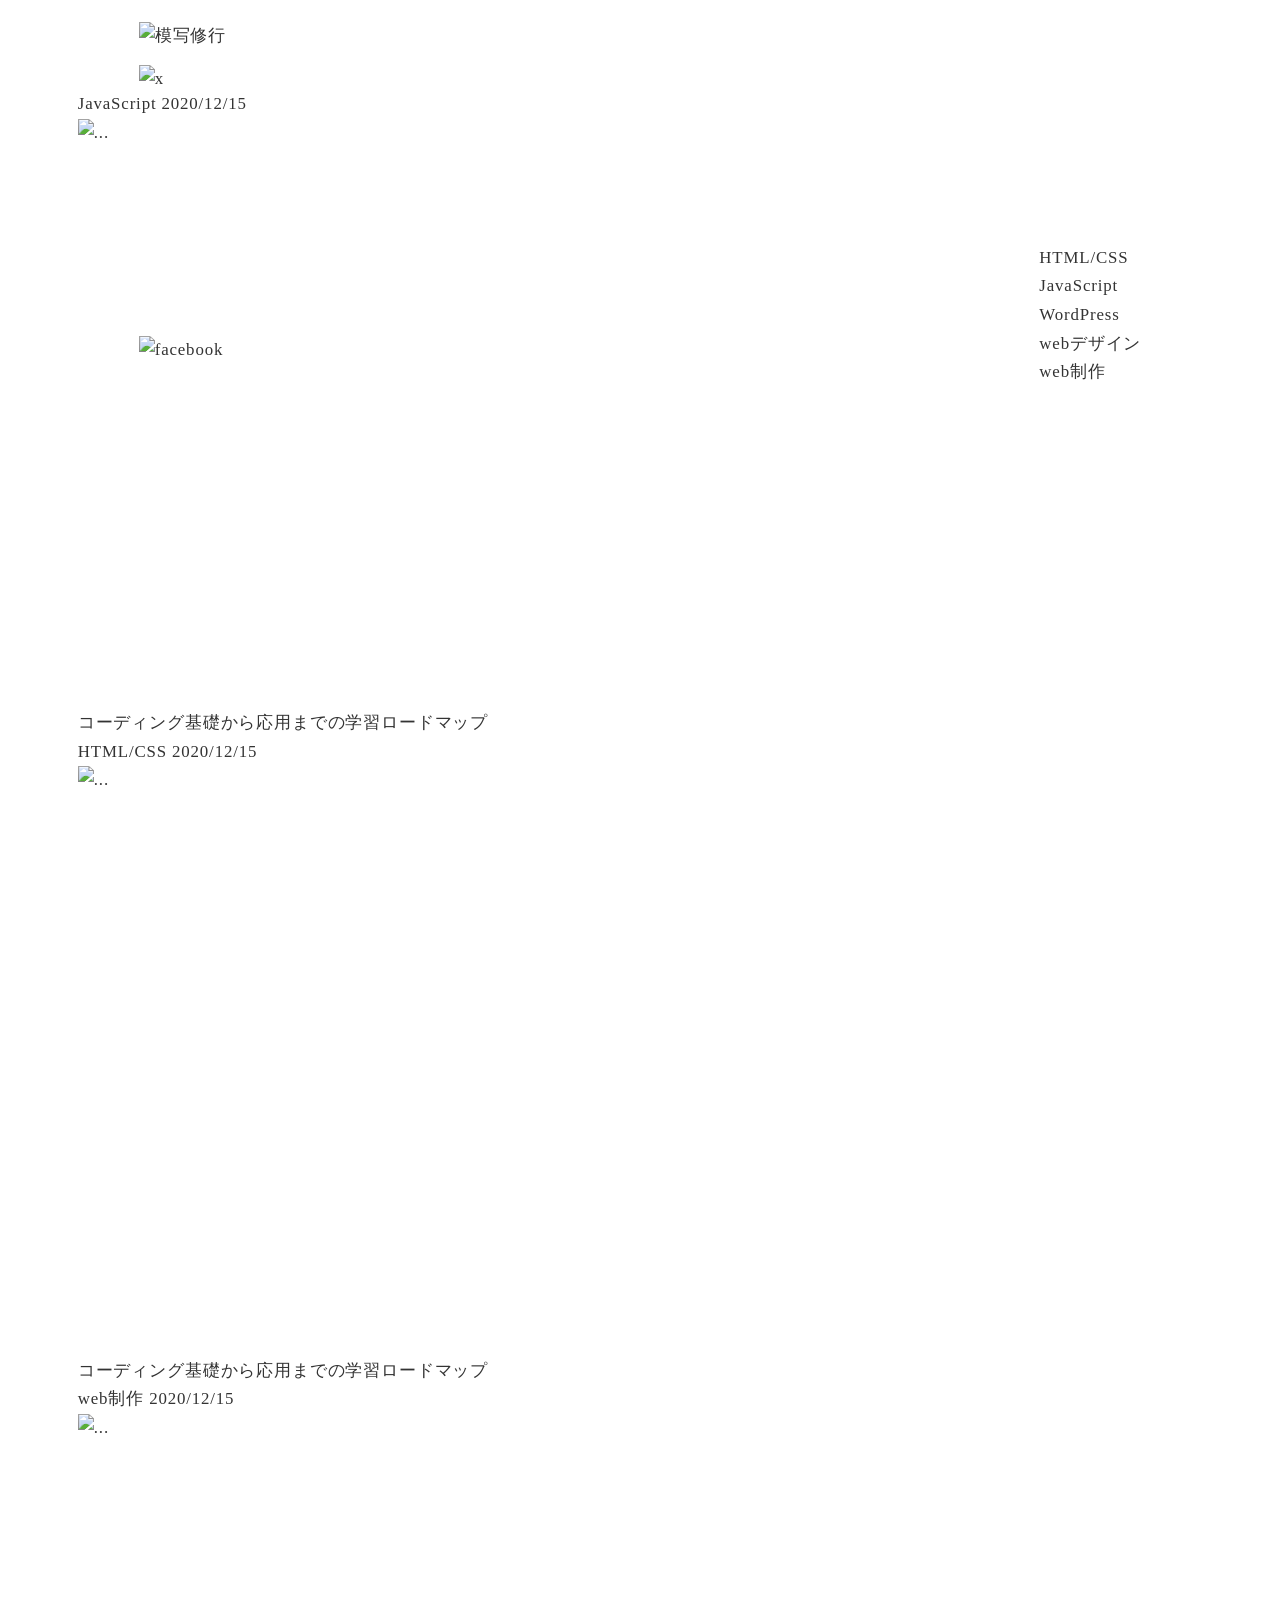
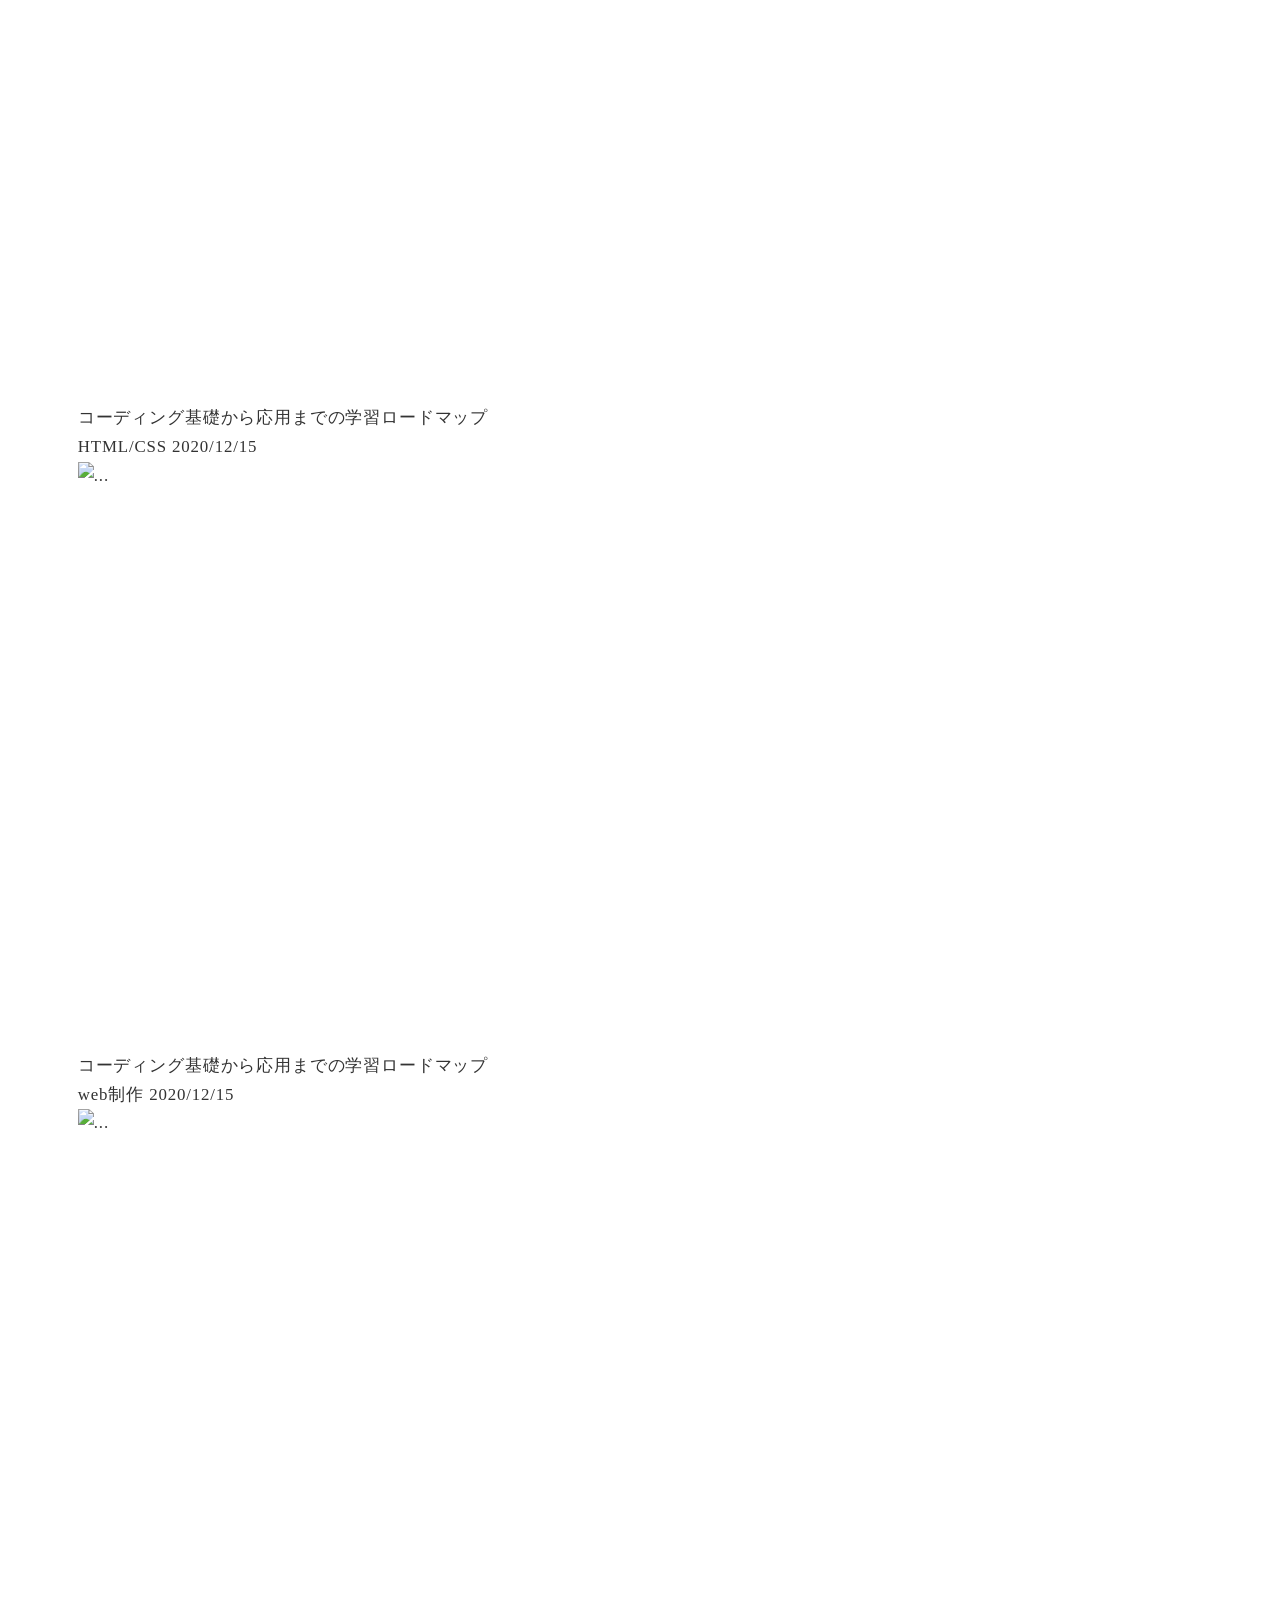
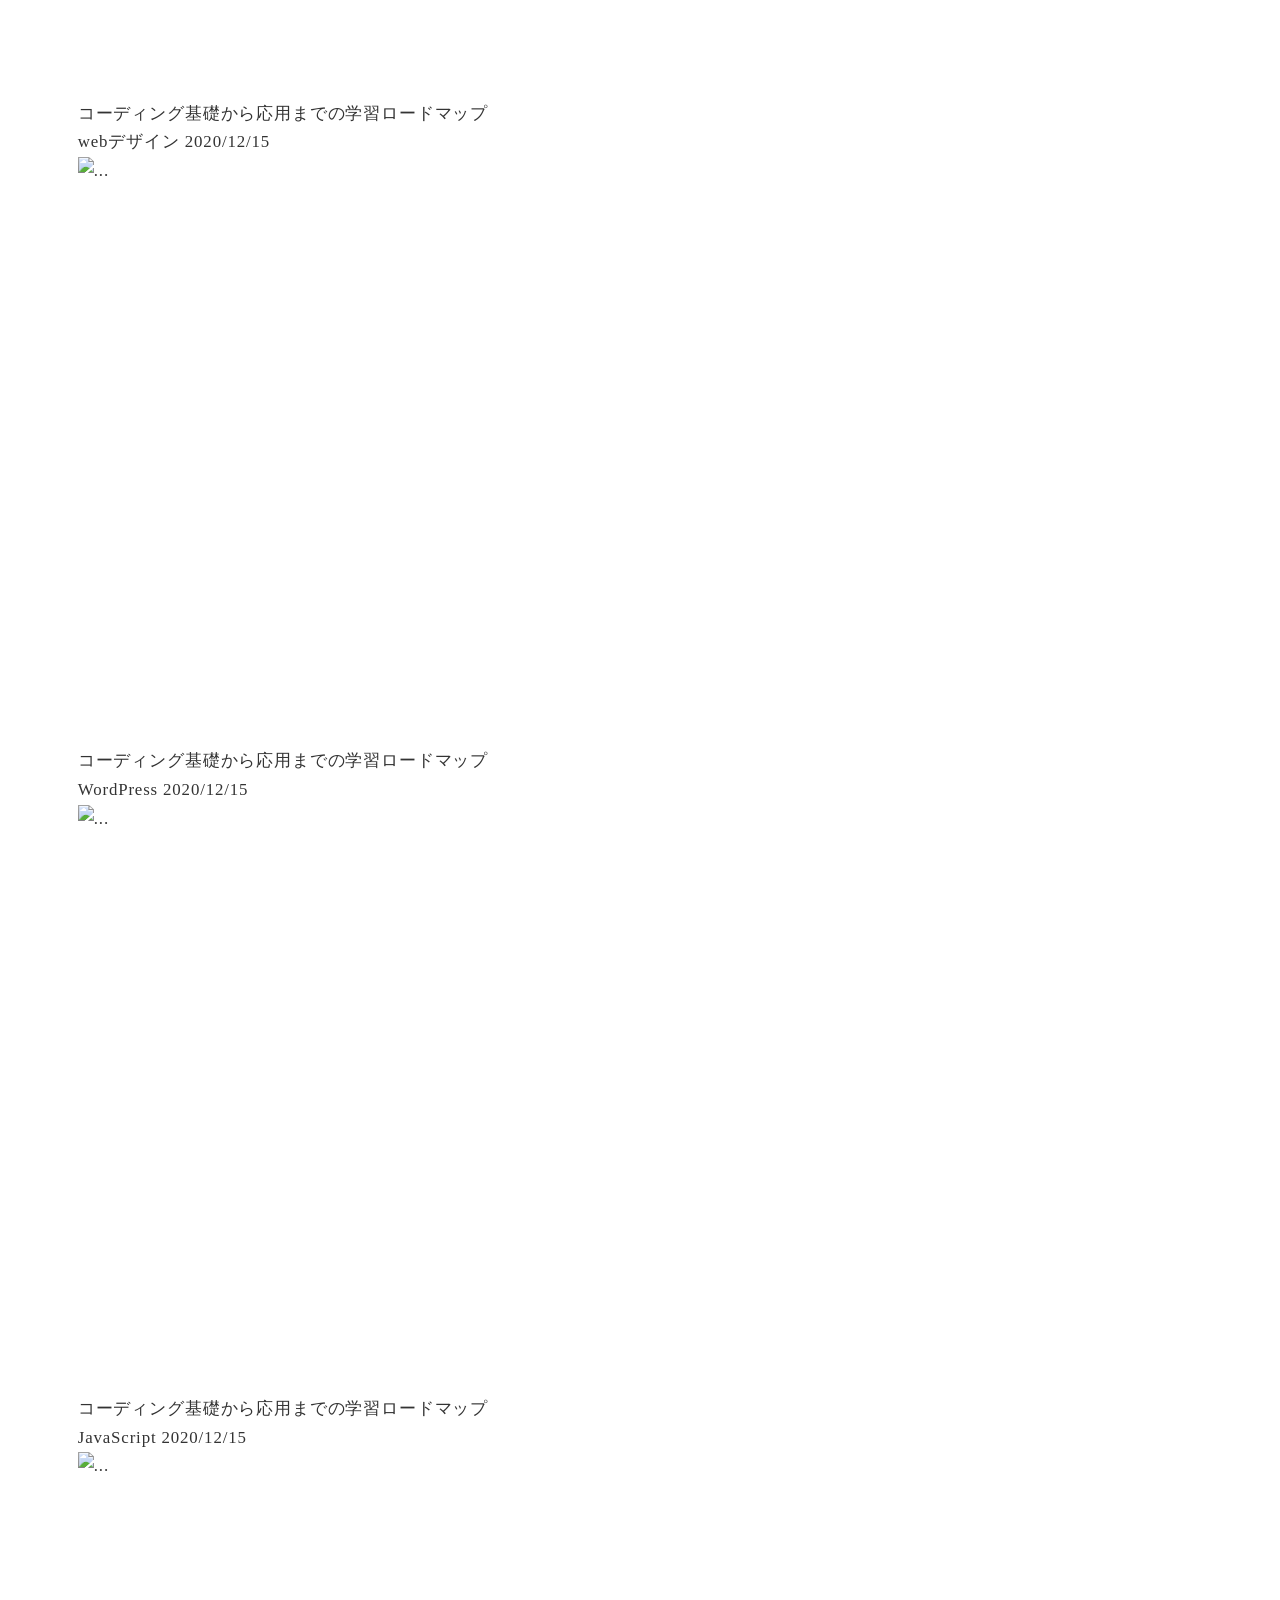
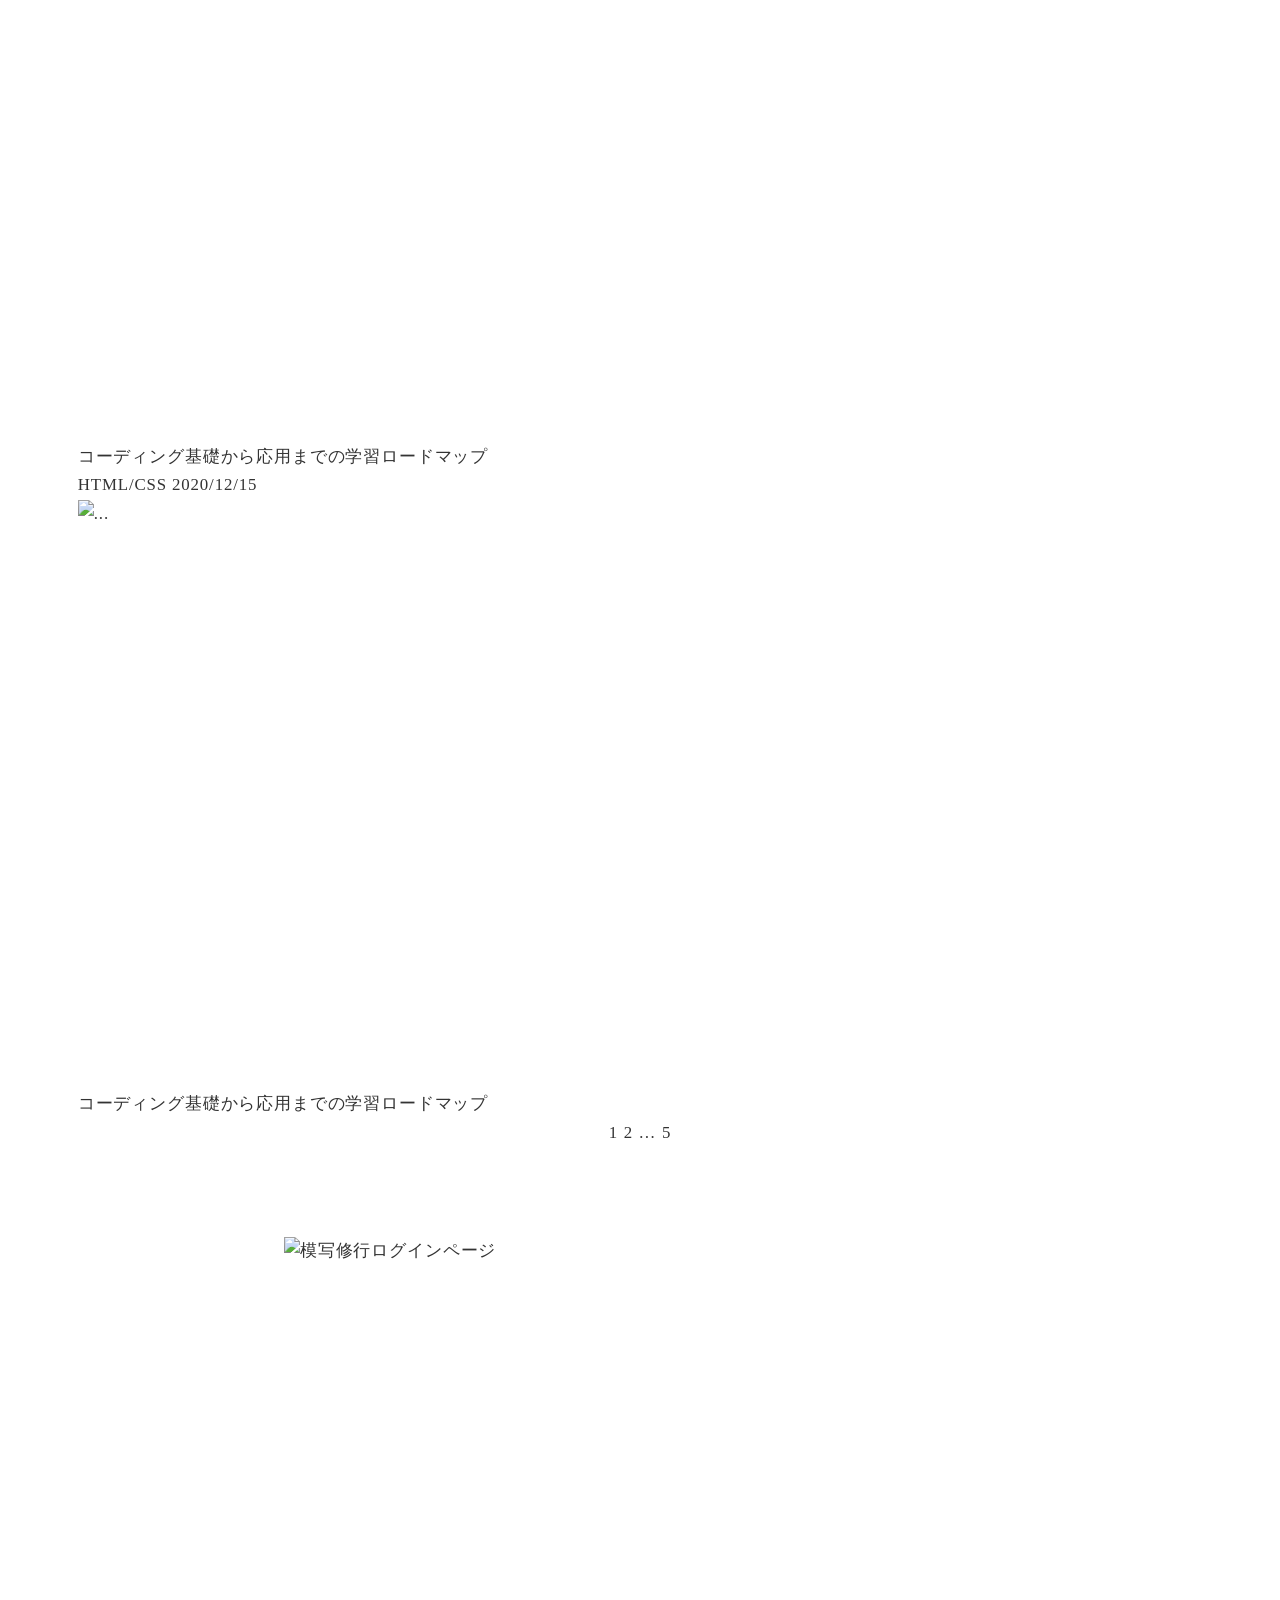
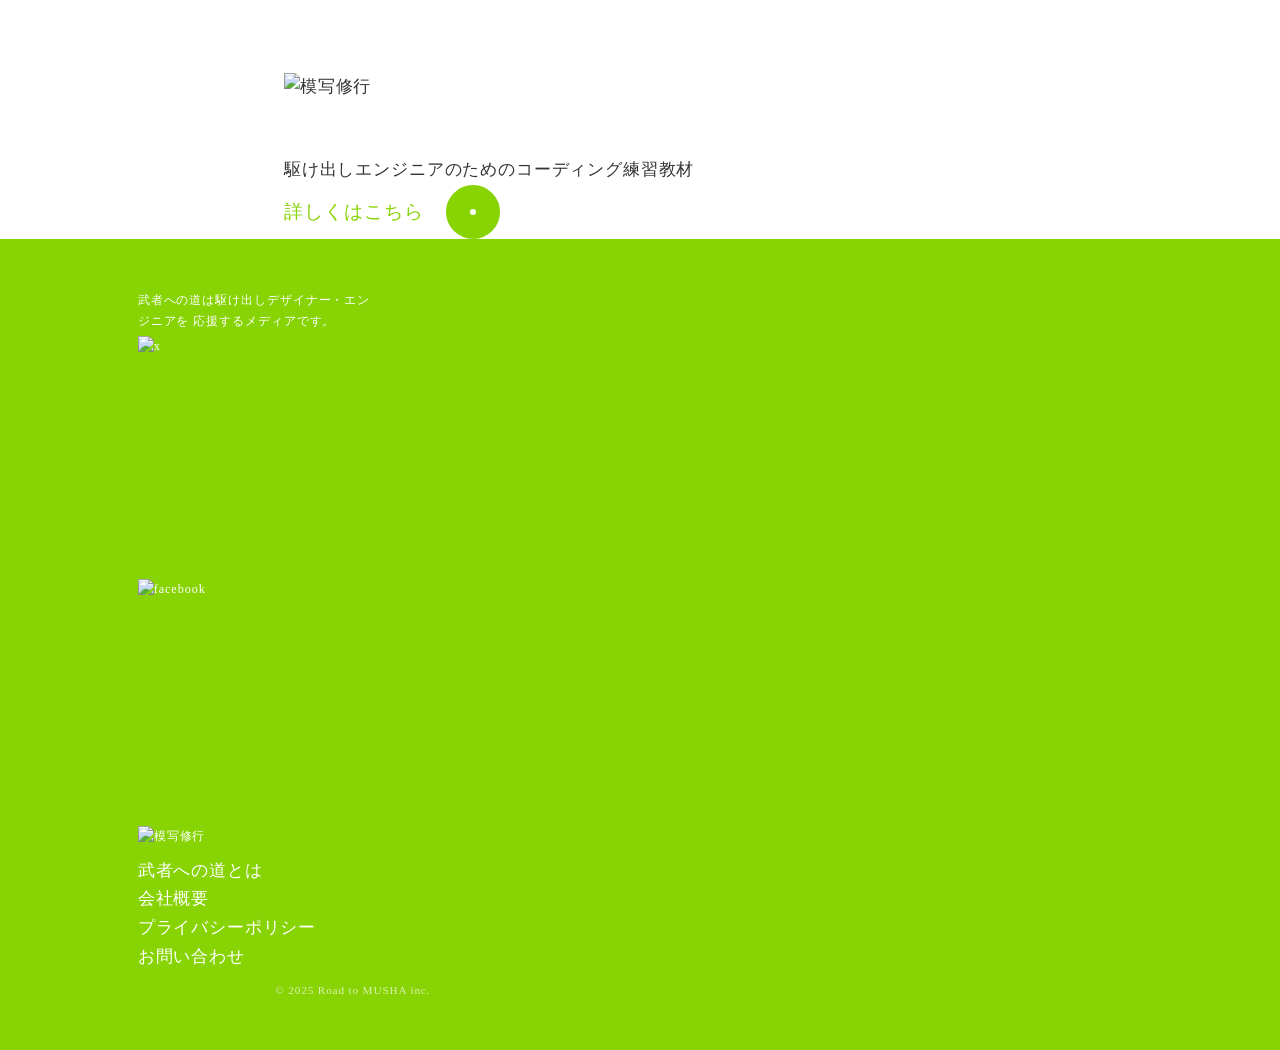
==== index.html @ 8465aaca "initial commit" ====
<!doctype html>
<html lang="ja">
  <head>
    <meta charset="utf-8" />
    <meta name="viewport" content="width=device-width,initial-scale=1" />
    <title>山頂ジャーナル - Summit Journal -</title>
    <meta name="description" content="山頂ジャーナル - Summit Journal -" />
    <meta name="format-detection" content="telephone=no" />

    <!-- favicon/webclipicon -->
    <link rel="icon" href="img/favicon.ico" />
    <link rel="apple-touch-icon" href="img/webclip.png" />

    <!-- ogp -->
    <meta property="og:site_name" content="山頂ジャーナル" />
    <meta property="og:url" content="https://www.example.com" />
    <meta property="og:type" content="website or article" />
    <meta property="og:title" content="山頂ジャーナル" />
    <meta property="og:description" content="山頂ジャーナル - Summit Journal -" />
    <meta property="og:image" content="img/ogp.png" />
    <meta property="og:locale" content="ja_JP" />
    <meta name="twitter:card" content="summary_large_image" />
    <meta name="twitter:description" content="山頂ジャーナル - Summit Journal -" />
    <meta name="twitter:image:src" content="img/ogp.png" />

    <!-- font -->
    <link rel="preconnect" href="https://fonts.googleapis.com" />
    <link rel="preconnect" href="https://fonts.gstatic.com" crossorigin />
    <link href="https://fonts.googleapis.com/css2?family=M+PLUS+Rounded+1c:wght@400;700&display=swap" rel="stylesheet" />

    <!-- css -->
    <link rel="stylesheet" href="css/reset.css" />
    <link rel="stylesheet" href="css/style.css" />

    <!-- js -->
    <script src="js/main.js" defer></script>
  </head>
  <body>
    <!-- header -->
    <header class="l-header">
      <div class="l-header-head l-container">
        <h1 class="l-header-logo">
          <a href="index.html">
            <picture>
              <!-- pc -->
              <source media="(min-width: 768px)" srcset="img/logo-pc.png" />
              <!-- sp -->
              <img src="img/logo-sp.png" alt="模写修行" width="180" height="28" decoding="async" />
            </picture>
            <span class="u-visually-hidden">模写修行</span>
          </a>
        </h1>

        <ul class="c-sns">
          <li class="c-sns-icon">
            <a href="https://x.com" target="_blank" rel="noreferrer noopener"><img src="img/icon-sns-x.svg" alt="x" width="32" height="32" decoding="async" /></a>
          </li>
          <li class="c-sns-icon">
            <a href="https://www.facebook.com" target="_blank" rel="noreferrer noopener"><img src="img/icon-sns-facebook.svg" alt="facebook" width="32" height="32" decoding="async" /></a>
          </li>
        </ul>
      </div>

      <nav class="l-header-nav" aria-label="ヘッダーナビゲーション">
        <ul class="l-header-nav-list l-container">
          <li class="l-header-nav-item"><a href="archive.html">HTML/CSS</a></li>
          <li class="l-header-nav-item"><a href="archive.html">JavaScript</a></li>
          <li class="l-header-nav-item"><a href="archive.html">WordPress</a></li>
          <li class="l-header-nav-item"><a href="archive.html">webデザイン</a></li>
          <li class="l-header-nav-item"><a href="archive.html">web制作</a></li>
        </ul>
      </nav>
    </header>

    <main class="u-ptb l-container">
      <div class="l-posts l-posts--3columns">
        <article class="c-post">
          <div class="c-post-meta">
            <span class="c-label c-label--javascript">JavaScript</span>
            <time datetime="2020-12-15" class="c-date">2020/12/15</time>
          </div>
          <a href="single.html" class="c-post-thumbnail">
            <img src="img/thumbnail.png" alt="..." width="1200" height="630" decoding="async" />
          </a>

          <h2 class="c-post-title">
            <a href="single.html">コーディング基礎から応用までの学習ロードマップ</a>
          </h2>
        </article>
        <article class="c-post">
          <div class="c-post-meta">
            <span class="c-label c-label--html-css">HTML/CSS</span>
            <time datetime="2020-12-15" class="c-date">2020/12/15</time>
          </div>
          <a href="single.html" class="c-post-thumbnail">
            <img src="img/thumbnail.png" alt="..." width="1200" height="630" decoding="async" />
          </a>

          <h2 class="c-post-title">
            <a href="single.html">コーディング基礎から応用までの学習ロードマップ</a>
          </h2>
        </article>
        <article class="c-post">
          <div class="c-post-meta">
            <span class="c-label c-label--web-production">web制作</span>
            <time datetime="2020-12-15" class="c-date">2020/12/15</time>
          </div>
          <a href="single.html" class="c-post-thumbnail">
            <img src="img/thumbnail.png" alt="..." width="1200" height="630" decoding="async" />
          </a>

          <h2 class="c-post-title">
            <a href="single.html">コーディング基礎から応用までの学習ロードマップ</a>
          </h2>
        </article>
        <article class="c-post">
          <div class="c-post-meta">
            <span class="c-label c-label--html-css">HTML/CSS</span>
            <time datetime="2020-12-15" class="c-date">2020/12/15</time>
          </div>
          <a href="single.html" class="c-post-thumbnail">
            <img src="img/thumbnail.png" alt="..." width="1200" height="630" decoding="async" />
          </a>

          <h2 class="c-post-title">
            <a href="single.html">コーディング基礎から応用までの学習ロードマップ</a>
          </h2>
        </article>
        <article class="c-post">
          <div class="c-post-meta">
            <span class="c-label c-label--web-production">web制作</span>
            <time datetime="2020-12-15" class="c-date">2020/12/15</time>
          </div>
          <a href="single.html" class="c-post-thumbnail">
            <img src="img/thumbnail.png" alt="..." width="1200" height="630" decoding="async" />
          </a>

          <h2 class="c-post-title">
            <a href="single.html">コーディング基礎から応用までの学習ロードマップ</a>
          </h2>
        </article>
        <article class="c-post">
          <div class="c-post-meta">
            <span class="c-label c-label--web-design">webデザイン</span>
            <time datetime="2020-12-15" class="c-date">2020/12/15</time>
          </div>
          <a href="single.html" class="c-post-thumbnail">
            <img src="img/thumbnail.png" alt="..." width="1200" height="630" decoding="async" />
          </a>

          <h2 class="c-post-title">
            <a href="single.html">コーディング基礎から応用までの学習ロードマップ</a>
          </h2>
        </article>
        <article class="c-post">
          <div class="c-post-meta">
            <span class="c-label c-label--wordpress">WordPress</span>
            <time datetime="2020-12-15" class="c-date">2020/12/15</time>
          </div>
          <a href="single.html" class="c-post-thumbnail">
            <img src="img/thumbnail.png" alt="..." width="1200" height="630" decoding="async" />
          </a>

          <h2 class="c-post-title">
            <a href="single.html">コーディング基礎から応用までの学習ロードマップ</a>
          </h2>
        </article>
        <article class="c-post">
          <div class="c-post-meta">
            <span class="c-label c-label--javascript">JavaScript</span>
            <time datetime="2020-12-15" class="c-date">2020/12/15</time>
          </div>
          <a href="single.html" class="c-post-thumbnail">
            <img src="img/thumbnail.png" alt="..." width="1200" height="630" decoding="async" />
          </a>

          <h2 class="c-post-title">
            <a href="single.html">コーディング基礎から応用までの学習ロードマップ</a>
          </h2>
        </article>
        <article class="c-post">
          <div class="c-post-meta">
            <span class="c-label c-label--html-css">HTML/CSS</span>
            <time datetime="2020-12-15" class="c-date">2020/12/15</time>
          </div>
          <a href="single.html" class="c-post-thumbnail">
            <img src="img/thumbnail.png" alt="..." width="1200" height="630" decoding="async" />
          </a>

          <h2 class="c-post-title">
            <a href="single.html">コーディング基礎から応用までの学習ロードマップ</a>
          </h2>
        </article>
      </div>

      <!-- pagination -->
      <nav class="c-pagination u-mt40" aria-label="ページネーション">
        <ul class="c-pagination-list">
          <li class="c-pagination-item c-pagination-item--prev">
            <a href=""><span class="u-visually-hidden">前のページ</span></a>
          </li>
          <li class="c-pagination-item">
            <a href="">1<span class="u-visually-hidden">ページ目</span></a>
          </li>
          <li class="c-pagination-item is-pagination-active">
            <span>
              <span class="u-visually-hidden">現在のページ</span>
              2<span class="u-visually-hidden">ページ目</span>
            </span>
          </li>
          <li class="c-pagination-item">
            <span>…</span>
          </li>
          <li class="c-pagination-item">
            <a href="">5<span class="u-visually-hidden">ページ目</span></a>
          </li>
          <li class="c-pagination-item c-pagination-item--next">
            <a href=""><span class="u-visually-hidden">次のページ</span></a>
          </li>
        </ul>
      </nav>
    </main>

    <!-- cta -->
    <div class="c-cta">
      <div class="l-container-s c-cta-inner">
        <div class="c-cta-screenshot">
          <img src="img/cta-pc.png" alt="模写修行ログインページ" width="324" height="198" decoding="async" />
        </div>
        <div class="c-cta-body">
          <div class="c-cta-logo">
            <img src="img/cta-logo.png" alt="模写修行" width="324" height="38" decoding="async" />
          </div>
          <p class="c-cta-copy">駆け出しエンジニアのためのコーディング練習教材</p>
          <div class="c-cta-button">
            <a href="" class="c-button c-button--white">詳しくはこちら</a>
          </div>
        </div>
      </div>
    </div>

    <!-- footer -->
    <footer class="l-footer">
      <div class="l-container">
        <div class="l-footer-body">
          <div class="l-footer-info">
            <div class="l-footer-logo">
              <a href="index.html"><img src="img/logo-footer.png" alt="模写修行" width="320" height="42" decoding="async" /></a>
            </div>
            <p class="l-footer-description">
              <span>武者への道は駆け出しデザイナー・エンジニアを</span>
              <span>応援するメディアです。</span>
            </p>

            <ul class="c-sns">
              <li class="c-sns-icon">
                <a href="https://x.com" target="_blank" rel="noreferrer noopener"><img src="img/icon-sns-x.svg" alt="x" width="32" height="32" decoding="async" /></a>
              </li>
              <li class="c-sns-icon">
                <a href="https://www.facebook.com" target="_blank" rel="noreferrer noopener"><img src="img/icon-sns-facebook.svg" alt="facebook" width="32" height="32" decoding="async" /></a>
              </li>
            </ul>
          </div>

          <ul class="l-footer-list">
            <li class="l-footer-item"><a href="about.html">武者への道とは</a></li>
            <li class="l-footer-item"><a href="company.html">会社概要</a></li>
            <li class="l-footer-item"><a href="privacy.html">プライバシーポリシー</a></li>
            <li class="l-footer-item"><a href="contact.html">お問い合わせ</a></li>
          </ul>
        </div>
        <small class="l-footer-copyright">&copy; 2025 Road to MUSHA inc.</small>
      </div>
    </footer>
  </body>
</html>
---- css/style.css ----
@charset "UTF-8";
/*!
global > color
------------------------------
*/
:root {
  --color-primary: #87d303;
  --color-primary02: #a5df40;
  --color-bg-extra-light: #fafafa;
  --color-bg-light: #f2f2f2;
  --color-border: #dddddd;
  --color-font-base: #333333;
  --color-font-light: #888888;
  --color-white: #ffffff;
  --color-red: #e95757;
}

/*!
global > font
------------------------------
*/
:root {
  --font-family: "M PLUS Rounded 1c", sans-serif;
}

/*!
global > z-index
------------------------------
*/
:root {
  --z-index-modal: 100;
  --z-index-header: 30;
  --z-index-menu: 10;
  --z-index-default: 1;
  --z-index-negative: -1;
}

/*!
foundation > reset
------------------------------
*/
html {
  color: #000;
  background: #fff;
}

body,
div,
dl,
dt,
dd,
ul,
ol,
li,
h1,
h2,
h3,
h4,
h5,
h6,
pre,
code,
form,
fieldset,
legend,
input,
textarea,
p,
blockquote,
th,
td {
  margin: 0;
  padding: 0;
}

table {
  border-collapse: collapse;
  border-spacing: 0;
  width: 100%;
}

fieldset,
img {
  border: 0;
}

address,
caption,
cite,
code,
dfn,
em,
strong,
th,
var {
  font-style: normal;
  font-weight: inherit;
}

ol,
ul {
  list-style: none;
}

caption,
th {
  text-align: left;
}

h1,
h2,
h3,
h4,
h5,
h6 {
  font-size: 100%;
  font-weight: inherit;
}

q:before,
q:after {
  content: "";
}

abbr,
acronym {
  border: 0;
  font-variant: normal;
}

input,
textarea,
select,
button {
  color: inherit;
  font-family: inherit;
  font-size: inherit;
  font-weight: inherit;
  line-height: inherit;
  font-size: 100%;
  border-radius: 0;
  border: none;
  -moz-appearance: none;
       appearance: none;
  -webkit-appearance: none;
  background-color: inherit;
}

textarea {
  resize: vertical;
  display: block;
}

select {
  cursor: pointer;
}

button {
  padding: 0;
  cursor: pointer;
}

legend {
  color: inherit;
}

tbody {
  -webkit-text-size-adjust: 100%;
}

main {
  display: block;
}

a {
  text-decoration: none;
  color: inherit;
}

img,
svg {
  width: 100%;
  height: auto;
  display: block;
}

dialog {
  max-width: 100%;
  max-height: 100%;
  padding: 0;
  color: inherit;
  border: none;
  margin: 0;
  padding: 0;
}

summary {
  display: block;
}

summary::-webkit-details-marker {
  display: none;
}

iframe {
  vertical-align: bottom;
}

* {
  -webkit-font-smoothing: antialiased;
  -moz-osx-font-smoothing: grayscale;
  -webkit-box-sizing: border-box;
          box-sizing: border-box;
}

*::before,
*::after {
  -webkit-box-sizing: border-box;
          box-sizing: border-box;
}

/*!
foundation > base
------------------------------
*/
:root {
  --base-vw: 375;
}
@media screen and (min-width: 900px) {
  :root {
    --base-vw: 1366;
  }
}

* {
  letter-spacing: 0.05em;
}

html {
  font-size: calc(100vw / var(--base-vw));
}

body {
  line-height: 1.7;
  font-size: 16rem;
  font-family: var(--font-family-base);
  color: var(--color-font-base);
  font-weight: 500;
}
@media screen and (min-width: 900px) {
  body {
    font-size: 18rem;
  }
}

/*!
utility > utility
------------------------------
*/
/* 非表示 */
.u-visually-hidden {
  position: absolute !important;
  white-space: nowrap !important;
  width: 1px !important;
  height: 1px !important;
  overflow: hidden !important;
  border: 0 !important;
  padding: 0 !important;
  clip: rect(0 0 0 0) !important;
  clip-path: inset(50%) !important;
  margin: -1px !important;
}

.u-pb {
  padding-bottom: 64rem !important;
}
@media screen and (min-width: 900px) {
  .u-pb {
    padding-bottom: 96rem !important;
  }
}

.u-ptb {
  padding-block: 64rem !important;
}
@media screen and (min-width: 900px) {
  .u-ptb {
    padding-block: 96rem !important;
  }
}

.u-text-hover {
  background-image: -webkit-gradient(linear, left top, left bottom, from(currentColor), to(currentColor));
  background-image: linear-gradient(currentColor, currentColor);
  background-position: 0 100%;
  background-size: 0 1px;
  background-repeat: no-repeat;
  -webkit-transition: background-size 0.3s;
  transition: background-size 0.3s;
}
@media screen and (min-width: 900px) and (any-hover: hover) {
  .u-text-hover:hover {
    background-size: 100% 1px;
  }
}

/*!
component > button
------------------------------
*/
.c-button {
  --font-size: 18rem;
  --gap: 14rem;
  font-family: var(--font-family-en);
  line-height: 1;
  font-size: var(--font-size);
  color: var(--color-primary);
  display: -webkit-inline-box;
  display: -ms-inline-flexbox;
  display: inline-flex;
  -webkit-box-align: center;
      -ms-flex-align: center;
          align-items: center;
  gap: var(--gap);
}
@media screen and (min-width: 900px) {
  .c-button {
    font-size: 20rem;
    gap: 24rem;
  }
}
.c-button::after {
  --size: 47rem;
  --dot-size: 5rem;
  content: "";
  display: block;
  width: var(--size);
  aspect-ratio: 1/1;
  background-color: var(--color-white);
  border-radius: 50%;
  border: calc((var(--size) - var(--dot-size)) / 2) solid var(--color-primary);
  -webkit-transition: scale 0.3s;
  transition: scale 0.3s;
}
@media screen and (min-width: 900px) {
  .c-button::after {
    --size: 58rem;
    --dot-size: 6rem;
  }
}

.c-button--small {
  font-size: 16rem;
  gap: 10rem;
}
.c-button--small::after {
  --size: 32rem;
  --dot-size: 4rem;
}

.c-entry-button {
  width: 290rem;
}
@media screen and (min-width: 900px) {
  .c-entry-button {
    width: 355rem;
  }
}

.c-entry-button-link {
  display: block;
  position: relative;
}
@media (any-hover: hover) {
  .c-entry-button-link:hover .c-button::after {
    scale: 1.1;
  }
}
.c-entry-button-link img {
  -webkit-animation: rotate 20s linear infinite;
          animation: rotate 20s linear infinite;
}
@-webkit-keyframes rotate {
  from {
    -webkit-transform: rotate(0deg);
            transform: rotate(0deg);
  }
  to {
    -webkit-transform: rotate(360deg);
            transform: rotate(360deg);
  }
}
@keyframes rotate {
  from {
    -webkit-transform: rotate(0deg);
            transform: rotate(0deg);
  }
  to {
    -webkit-transform: rotate(360deg);
            transform: rotate(360deg);
  }
}

.c-entry-button-text {
  position: absolute;
  top: 50%;
  left: 50%;
  translate: -50% -50%;
  white-space: nowrap;
}

/*!
component > entry-button
------------------------------
*/
/*!
component > title
------------------------------
*/
.c-title {
  grid-template-columns: 10rem 1fr;
  gap: 14rem 18rem;
  display: inline-grid;
}
.c-title::before {
  content: "";
  display: block;
  width: 10rem;
  aspect-ratio: 1/1;
  background-color: var(--color-primary);
  border-radius: 50%;
  grid-column: 1/2;
  grid-row: 1/2;
  align-self: center;
}
@media screen and (min-width: 900px) {
  .c-title {
    grid-template-columns: 10rem auto auto;
    gap: 14rem;
    -webkit-box-align: end;
        -ms-flex-align: end;
            align-items: end;
  }
}

.c-title--white::before {
  background-color: var(--color-white);
}

.c-title-en {
  font-family: var(--font-family-en);
  font-size: 40rem;
  color: var(--color-font-base);
  line-height: 1;
  font-weight: 400;
  grid-column: 2/3;
  grid-row: 1/2;
}
@media screen and (min-width: 900px) {
  .c-title-en {
    font-size: 50rem;
    margin-left: 10rem;
  }
}

.c-title-en--white {
  color: var(--color-white);
}

.c-title-ja {
  font-size: 14rem;
  color: var(--color-font-light);
  line-height: 1;
  grid-column: 2/3;
  grid-row: 2/3;
}
@media screen and (min-width: 900px) {
  .c-title-ja {
    grid-column: 3/4;
    grid-row: 1/2;
  }
}

.c-title-ja--white {
  color: var(--color-white);
}

.c-title-small {
  font-family: var(--font-family-en);
  font-size: 16rem;
  color: var(--color-font-base);
  line-height: 1;
  display: grid;
  grid-template-columns: 6rem 1fr;
  gap: 10rem;
  letter-spacing: 0.075em;
  -webkit-box-align: center;
      -ms-flex-align: center;
          align-items: center;
}
@media screen and (min-width: 900px) {
  .c-title-small {
    font-size: 20rem;
    gap: 14rem;
  }
}
.c-title-small::before {
  content: "";
  display: block;
  width: 6rem;
  aspect-ratio: 1/1;
  background-color: var(--color-primary);
  border-radius: 50%;
}

/*!
component > page-kv
------------------------------
*/
.c-page-kv {
  background-color: var(--color-bg-light);
  height: 365rem;
  position: relative;
  display: -webkit-box;
  display: -ms-flexbox;
  display: flex;
  -webkit-box-align: end;
      -ms-flex-align: end;
          align-items: flex-end;
}
@media screen and (min-width: 900px) {
  .c-page-kv {
    height: 467rem;
  }
}
.c-page-kv::after {
  content: "";
  width: 100%;
  height: 64rem;
  background-color: var(--color-white);
  position: absolute;
  left: 0;
  bottom: 0;
  border-radius: 30rem 0 0 0;
}
@media screen and (min-width: 900px) {
  .c-page-kv::after {
    height: 96rem;
    border-radius: 50rem 0 0 0;
  }
}
.c-page-kv > * {
  width: 100%;
}

.c-page-kv-inner {
  padding-bottom: 84rem;
  display: -webkit-box;
  display: -ms-flexbox;
  display: flex;
  -webkit-box-orient: vertical;
  -webkit-box-direction: normal;
      -ms-flex-direction: column;
          flex-direction: column;
  gap: 32rem;
}
@media screen and (min-width: 900px) {
  .c-page-kv-inner {
    padding-bottom: 116rem;
    gap: 56rem;
  }
}

.c-page-kv-title-wrap {
  display: -webkit-box;
  display: -ms-flexbox;
  display: flex;
  -webkit-box-orient: vertical;
  -webkit-box-direction: normal;
      -ms-flex-direction: column;
          flex-direction: column;
  gap: 22rem;
}
@media screen and (min-width: 900px) {
  .c-page-kv-title-wrap {
    gap: 28rem;
  }
}

.c-page-kv-title-en {
  font-family: var(--font-family-en);
  font-weight: 300;
  font-size: 55rem;
  line-height: 1;
}
@media screen and (min-width: 900px) {
  .c-page-kv-title-en {
    font-size: 72rem;
  }
}

.c-page-kv-title-ja {
  line-height: 1;
  color: var(--color-font-light);
}

.c-page-kv-breadcrumb {
  display: -webkit-box;
  display: -ms-flexbox;
  display: flex;
  -webkit-box-pack: end;
      -ms-flex-pack: end;
          justify-content: flex-end;
}

/*!
component > news-item
------------------------------
*/
.c-news-item-link {
  padding: 16rem 10rem;
  display: -webkit-box;
  display: -ms-flexbox;
  display: flex;
  -webkit-box-orient: vertical;
  -webkit-box-direction: normal;
      -ms-flex-direction: column;
          flex-direction: column;
  gap: 4rem;
  border-bottom: 1px solid var(--color-border);
  -webkit-transition: color 0.3s;
  transition: color 0.3s;
}
@media screen and (min-width: 900px) {
  .c-news-item-link {
    padding: 24rem 20rem;
    gap: 40rem;
    -webkit-box-orient: horizontal;
    -webkit-box-direction: normal;
        -ms-flex-direction: row;
            flex-direction: row;
    -webkit-box-align: center;
        -ms-flex-align: center;
            align-items: center;
  }
}
@media (any-hover: hover) {
  .c-news-item-link:hover {
    color: var(--color-primary);
  }
}

.c-news-item-date {
  font-size: 13rem;
  letter-spacing: 0.025em;
  color: var(--color-font-light);
  font-family: var(--font-family-en);
}
@media screen and (min-width: 900px) {
  .c-news-item-date {
    font-size: 14rem;
  }
}

.c-news-item-title {
  line-height: 1.6;
}

/*!
component > pagination
------------------------------
*/
.c-pagination-list {
  display: -webkit-box;
  display: -ms-flexbox;
  display: flex;
  gap: 6rem;
  -webkit-box-pack: center;
      -ms-flex-pack: center;
          justify-content: center;
}

.c-pagination-link {
  background-color: var(--color-bg-light);
  -webkit-transition: background-color 0.3s, color 0.3s;
  transition: background-color 0.3s, color 0.3s;
}
@media (any-hover: hover) {
  .c-pagination-link:hover {
    background-color: var(--color-primary);
    color: var(--color-white);
  }
  .c-pagination-link:hover .c-pagination-icon {
    background-color: var(--color-white);
  }
}

.c-pagination-link,
.c-pagination-number,
.c-pagination-dots {
  display: inline-block;
  width: 40rem;
  aspect-ratio: 1/1;
  border-radius: 50%;
  display: grid;
  place-items: center;
  font-size: 16rem;
}

.c-pagination--current {
  background-color: var(--color-primary);
  color: var(--color-white);
}

.c-pagination-icon {
  -webkit-mask-image: url(../img/icon-arrow.svg);
          mask-image: url(../img/icon-arrow.svg);
  -webkit-mask-size: contain;
          mask-size: contain;
  -webkit-mask-position: center;
          mask-position: center;
  background-color: var(--color-font-base);
  display: block;
  width: 10rem;
  aspect-ratio: 1/1;
  -webkit-transition: background-color 0.3s;
  transition: background-color 0.3s;
}

.c-pagination-icon--prev {
  rotate: 180deg;
}

.c-pagination-dot-icon {
  -webkit-mask-image: url(../img/icon-dots-small.svg);
          mask-image: url(../img/icon-dots-small.svg);
  -webkit-mask-size: cover;
          mask-size: cover;
  -webkit-mask-position: center;
          mask-position: center;
  background-color: var(--color-font-base);
  display: block;
  width: 10rem;
  height: 3rem;
}

/*!
component > breadcrumb
------------------------------
*/
.c-breadcrumb {
  display: -webkit-box;
  display: -ms-flexbox;
  display: flex;
}

.c-breadcrumb-item {
  font-size: 14rem;
  color: var(--color-font-light);
  line-height: 1;
  font-family: var(--font-family-en);
  display: -webkit-box;
  display: -ms-flexbox;
  display: flex;
  -webkit-box-align: center;
      -ms-flex-align: center;
          align-items: center;
}
@media screen and (min-width: 900px) {
  .c-breadcrumb-item {
    font-size: 16rem;
  }
}
.c-breadcrumb-item:not(:last-child)::after {
  content: "";
  display: inline-block;
  width: 11rem;
  height: 8rem;
  -webkit-mask-image: url(../img/icon-arrow.svg);
          mask-image: url(../img/icon-arrow.svg);
  -webkit-mask-size: cover;
          mask-size: cover;
  -webkit-mask-position: center;
          mask-position: center;
  -webkit-mask-repeat: no-repeat;
          mask-repeat: no-repeat;
  background-color: var(--color-font-light);
  margin: 0 10rem;
}

.c-breadcrumb-item--current {
  color: var(--color-primary);
}

/*!
component > form
------------------------------
*/
.c-form-required {
  display: inline-block;
  font-size: 13rem;
  background-color: var(--color-red);
  color: var(--color-white);
  padding: 2rem 8rem;
  border-radius: 7rem;
}

.c-form-text {
  padding: 12rem 8rem;
  border-radius: 8rem;
  background-color: var(--color-bg-extra-light);
  width: 100%;
}
.c-form-text::-webkit-input-placeholder {
  color: var(--color-font-light);
}
.c-form-text::-moz-placeholder {
  color: var(--color-font-light);
}
.c-form-text:-ms-input-placeholder {
  color: var(--color-font-light);
}
.c-form-text::-ms-input-placeholder {
  color: var(--color-font-light);
}
.c-form-text::placeholder {
  color: var(--color-font-light);
}
.c-form-text:focus {
  outline: 1px solid var(--color-primary);
}

.c-form-text--textarea {
  min-height: 200rem;
  field-sizing: content;
}

.c-form-button {
  font-size: 18rem;
  line-height: 1;
  color: var(--color-white);
  background-color: var(--color-primary);
  padding: 13rem 39rem;
  border-radius: 100vh;
  -webkit-transition: background-color 0.3s, color 0.3s;
  transition: background-color 0.3s, color 0.3s;
  border: 1rem solid var(--color-primary);
}
@media (any-hover: hover) {
  .c-form-button:hover {
    color: var(--color-primary);
    background-color: var(--color-white);
  }
}

/*!
layout > container
------------------------------
*/
.l-container-s {
  padding-inline: 20rem;
}
@media screen and (min-width: 900px) {
  .l-container-s {
    padding-inline: 303rem;
  }
}

.l-container {
  padding-inline: 20rem;
}
@media screen and (min-width: 900px) {
  .l-container {
    padding-inline: 83rem;
  }
}

/*!
layout > header
------------------------------
*/
.l-header {
  display: -webkit-box;
  display: -ms-flexbox;
  display: flex;
  -webkit-box-align: center;
      -ms-flex-align: center;
          align-items: center;
  -webkit-box-pack: justify;
      -ms-flex-pack: justify;
          justify-content: space-between;
  padding: 20rem 12rem;
  position: fixed;
  left: 0;
  top: 0;
  width: 100%;
  z-index: var(--z-index-header);
}
@media screen and (min-width: 900px) {
  .l-header {
    padding: 24rem 65rem;
  }
}

.l-header-logo {
  width: 240rem;
}
@media screen and (min-width: 900px) {
  .l-header-logo {
    width: 290rem;
  }
}

.l-header-menu {
  background-color: rgba(0, 0, 0, 0.3);
  width: 100%;
  height: 100%;
}
.l-header-menu::-ms-backdrop {
  display: none;
}
.l-header-menu::backdrop {
  display: none;
}
@media screen and (min-width: 900px) {
  .l-header-menu {
    display: block;
    position: static;
    width: auto;
    height: auto;
    background-color: transparent;
  }
}

.l-header-menu-nav {
  background-color: var(--color-primary);
  width: 319rem;
  margin-left: auto;
  padding: 40rem;
  border-radius: 0 0 0 30rem;
  color: var(--color-white);
}
@media screen and (min-width: 900px) {
  .l-header-menu-nav {
    background-color: transparent;
    padding: 0;
    color: var(--color-font-base);
    border-radius: 0;
    width: auto;
  }
}

.l-header-menu-list {
  display: -webkit-box;
  display: -ms-flexbox;
  display: flex;
  -webkit-box-orient: vertical;
  -webkit-box-direction: normal;
      -ms-flex-direction: column;
          flex-direction: column;
  gap: 16rem;
}
@media screen and (min-width: 900px) {
  .l-header-menu-list {
    -webkit-box-orient: horizontal;
    -webkit-box-direction: normal;
        -ms-flex-direction: row;
            flex-direction: row;
    gap: 50rem;
    -webkit-box-align: center;
        -ms-flex-align: center;
            align-items: center;
  }
}

@media screen and (min-width: 900px) {
  .l-header-menu-item--top {
    display: none;
  }
}

.l-header-menu-link {
  display: block;
}

@media screen and (min-width: 900px) {
  .l-header-menu-link--current {
    color: var(--color-primary);
  }
}

.l-header-menu-link--white {
  color: var(--color-white);
}

@media screen and (min-width: 900px) {
  .l-header-menu-link--contact {
    background-color: var(--color-primary);
    color: var(--color-white);
    padding: 9rem 31rem;
    display: -webkit-box;
    display: -ms-flexbox;
    display: flex;
    -webkit-box-align: center;
        -ms-flex-align: center;
            align-items: center;
    gap: 9rem;
    border-radius: 100vh;
    border: 1rem solid var(--color-primary);
    -webkit-transition: background-color 0.3s, color 0.3s;
    transition: background-color 0.3s, color 0.3s;
  }
  .l-header-menu-link--contact::before {
    content: "";
    display: block;
    -webkit-mask-image: url(../img/icon-mail.svg);
            mask-image: url(../img/icon-mail.svg);
    -webkit-mask-size: contain;
            mask-size: contain;
    -webkit-mask-repeat: no-repeat;
            mask-repeat: no-repeat;
    -webkit-mask-position: center;
            mask-position: center;
    width: 16rem;
    height: 13rem;
    background-color: var(--color-white);
    -webkit-transition: background-color 0.3s;
    transition: background-color 0.3s;
  }
}
@media screen and (min-width: 900px) and (any-hover: hover) {
  .l-header-menu-link--contact:hover {
    background-color: var(--color-white);
    color: var(--color-primary);
  }
  .l-header-menu-link--contact:hover::before {
    background-color: var(--color-primary);
  }
}

.l-header-menu-text-en {
  font-family: var(--font-family-en);
  font-size: 28rem;
  letter-spacing: 0.025em;
  display: block;
}
@media screen and (min-width: 900px) {
  .l-header-menu-text-en {
    line-height: 1;
    font-size: 18rem;
  }
}

.l-header-menu-text-ja {
  font-size: 14rem;
  opacity: 0.8;
  display: block;
}
@media screen and (min-width: 900px) {
  .l-header-menu-text-ja {
    display: none;
  }
}

.l-header-menu-open-button,
.l-header-menu-close-button {
  border-radius: 50%;
  width: 50rem;
  aspect-ratio: 1/1;
  display: grid;
  place-items: center;
}
@media screen and (min-width: 900px) {
  .l-header-menu-open-button,
  .l-header-menu-close-button {
    display: none;
  }
}

.l-header-menu-open-button {
  background-color: var(--color-primary);
}
.l-header-menu-open-button img {
  width: 24rem;
}

.l-header-menu-close-button {
  background-color: var(--color-white);
  position: absolute;
  right: 12rem;
  top: 20rem;
}
.l-header-menu-close-button img {
  width: 28rem;
}

/*!
layout > footer
------------------------------
*/
.l-footer {
  background-color: var(--color-primary);
  color: var(--color-white);
  padding: 54rem 40rem;
  display: -webkit-box;
  display: -ms-flexbox;
  display: flex;
  -webkit-box-orient: vertical;
  -webkit-box-direction: normal;
      -ms-flex-direction: column;
          flex-direction: column;
  gap: 24rem;
}
@media screen and (min-width: 900px) {
  .l-footer {
    padding: 54rem 64rem;
    -webkit-box-orient: horizontal;
    -webkit-box-direction: normal;
        -ms-flex-direction: row;
            flex-direction: row;
    -ms-flex-wrap: wrap;
        flex-wrap: wrap;
    -webkit-box-pack: justify;
        -ms-flex-pack: justify;
            justify-content: space-between;
    gap: 80rem 0;
  }
}

.l-footer-logo {
  width: 250rem;
  margin-inline: auto;
}
@media screen and (min-width: 900px) {
  .l-footer-logo {
    -webkit-box-ordinal-group: 2;
        -ms-flex-order: 1;
            order: 1;
    margin: 0;
  }
}

.l-footer-info {
  text-align: center;
  font-size: 13rem;
  display: -webkit-box;
  display: -ms-flexbox;
  display: flex;
  -webkit-box-orient: vertical;
  -webkit-box-direction: normal;
      -ms-flex-direction: column;
          flex-direction: column;
  gap: 10rem;
}
.l-footer-info * {
  letter-spacing: 0.075em;
}
@media screen and (min-width: 900px) {
  .l-footer-info {
    -webkit-box-ordinal-group: 4;
        -ms-flex-order: 3;
            order: 3;
    width: calc(100% - 200rem);
    text-align: left;
    gap: 5rem;
  }
}

.l-footer-address span {
  display: block;
}
@media screen and (min-width: 900px) {
  .l-footer-address span {
    display: inline-block;
  }
}

.l-footer-contact {
  display: -webkit-box;
  display: -ms-flexbox;
  display: flex;
  -webkit-box-pack: center;
      -ms-flex-pack: center;
          justify-content: center;
  gap: 12rem;
}
@media screen and (min-width: 900px) {
  .l-footer-contact {
    -webkit-box-pack: start;
        -ms-flex-pack: start;
            justify-content: flex-start;
  }
}

.l-footer-menu-list {
  display: -webkit-box;
  display: -ms-flexbox;
  display: flex;
  -webkit-box-pack: center;
      -ms-flex-pack: center;
          justify-content: center;
  -ms-flex-wrap: wrap;
      flex-wrap: wrap;
  -webkit-box-align: center;
      -ms-flex-align: center;
          align-items: center;
  gap: 16rem 32rem;
}
@media screen and (min-width: 900px) {
  .l-footer-menu-list {
    -webkit-box-ordinal-group: 3;
        -ms-flex-order: 2;
            order: 2;
    gap: 55rem;
  }
}

.l-footer-menu-item {
  line-height: 1;
  font-family: var(--font-family-en);
  font-size: 18rem;
}
.l-footer-menu-item * {
  letter-spacing: 0.025em;
}

.l-footer-menu-item--contact {
  width: 100%;
}
@media screen and (min-width: 900px) {
  .l-footer-menu-item--contact {
    width: auto;
  }
}
.l-footer-menu-item--contact a {
  display: -webkit-box;
  display: -ms-flexbox;
  display: flex;
  -webkit-box-align: center;
      -ms-flex-align: center;
          align-items: center;
  -webkit-box-pack: center;
      -ms-flex-pack: center;
          justify-content: center;
  gap: 9rem;
  border: 1rem solid var(--color-white);
  padding: 9rem;
  text-align: center;
  border-radius: 100vh;
  -webkit-transition: background-color 0.3s, color 0.3s;
  transition: background-color 0.3s, color 0.3s;
}
@media screen and (min-width: 900px) {
  .l-footer-menu-item--contact a {
    padding: 9rem 31rem;
  }
}
.l-footer-menu-item--contact a::before {
  content: "";
  display: block;
  width: 16rem;
  height: 13rem;
  -webkit-mask-image: url(../img/icon-mail.svg);
          mask-image: url(../img/icon-mail.svg);
  -webkit-mask-size: contain;
          mask-size: contain;
  -webkit-mask-repeat: no-repeat;
          mask-repeat: no-repeat;
  -webkit-mask-position: center;
          mask-position: center;
  background-color: var(--color-white);
  -webkit-transition: background-color 0.3s;
  transition: background-color 0.3s;
}
@media (any-hover: hover) {
  .l-footer-menu-item--contact a:hover {
    background-color: var(--color-white);
    color: var(--color-primary);
  }
  .l-footer-menu-item--contact a:hover::before {
    background-color: var(--color-primary);
  }
}

@media screen and (min-width: 900px) {
  .l-footer-legal {
    -webkit-box-ordinal-group: 5;
        -ms-flex-order: 4;
            order: 4;
    -ms-flex-item-align: center;
        align-self: center;
  }
}

.l-footer-legal-list {
  display: -webkit-box;
  display: -ms-flexbox;
  display: flex;
  -webkit-box-pack: center;
      -ms-flex-pack: center;
          justify-content: center;
  gap: 20rem;
}
@media screen and (min-width: 900px) {
  .l-footer-legal-list {
    -webkit-box-pack: end;
        -ms-flex-pack: end;
            justify-content: flex-end;
  }
}

.l-footer-legal-item a {
  font-family: var(--font-family-en);
  font-size: 14rem;
  letter-spacing: 0.025em;
}

.l-footer-copyright {
  display: block;
  text-align: center;
  margin-top: 10rem;
  font-size: 12rem;
  letter-spacing: 0.075em;
  opacity: 0.7;
}

/*!
page > top > top-kv
------------------------------
*/
.top-kv {
  background-image: url(../img/top/top-kv-sp.jpg);
  background-size: cover;
  background-position: center;
  height: 485rem;
  display: -webkit-box;
  display: -ms-flexbox;
  display: flex;
  -webkit-box-align: end;
      -ms-flex-align: end;
          align-items: flex-end;
}
@media screen and (min-width: 900px) {
  .top-kv {
    background-image: url(../img/top/top-kv.jpg);
    height: 769rem;
    position: relative;
  }
}

.top-kv-text {
  padding-bottom: 47rem;
  color: var(--color-white);
  display: -webkit-box;
  display: -ms-flexbox;
  display: flex;
  -webkit-box-orient: vertical;
  -webkit-box-direction: normal;
      -ms-flex-direction: column;
          flex-direction: column;
  gap: 21rem;
}
@media screen and (min-width: 900px) {
  .top-kv-text {
    padding-bottom: 190rem;
    gap: 54rem;
  }
}

.top-kv-text-en {
  font-family: var(--font-family-en);
  font-size: 43rem;
  line-height: 1.05;
  font-weight: 300;
  text-shadow: 0 3rem 7rem rgba(0, 0, 0, 0.0588);
}
@media screen and (min-width: 900px) {
  .top-kv-text-en {
    font-size: 101rem;
  }
}
.top-kv-text-en span {
  display: block;
  letter-spacing: 0.025em;
}

.top-kv-text-ja {
  letter-spacing: 0.2em;
  line-height: 1.5;
}
@media screen and (min-width: 900px) {
  .top-kv-text-ja {
    font-size: 22rem;
  }
}

.top-kv-scroll {
  display: none;
}
@media screen and (min-width: 900px) {
  .top-kv-scroll {
    display: -webkit-box;
    display: -ms-flexbox;
    display: flex;
    position: absolute;
    right: 0;
    bottom: 0;
    background-color: var(--color-white);
    padding: 49rem 22rem 32rem 36rem;
    gap: 6rem;
    border-radius: 39rem 0 0 0;
  }
  .top-kv-scroll::after {
    content: "";
    display: block;
    width: 46rem;
    aspect-ratio: 1/1;
    background-image: url(../img/top/curve.svg);
    background-size: cover;
    background-position: center;
    position: absolute;
    bottom: 0;
    left: -46rem;
  }
}

.top-kv-scroll-hint {
  width: 4rem;
}

.top-kv-scroll-text {
  font-size: 15rem;
  line-height: 1;
  color: var(--color-primary);
  font-family: var(--font-family-en);
  -webkit-writing-mode: vertical-lr;
      -ms-writing-mode: tb-lr;
          writing-mode: vertical-lr;
}

/*!
page > top > top-about
------------------------------
*/
.top-about {
  display: grid;
  grid-template-columns: 1fr;
  gap: 28rem;
}
@media screen and (min-width: 900px) {
  .top-about {
    grid-template-columns: 50% 1fr;
    gap: 59rem;
  }
}

.top-about-content {
  padding: 0 20rem;
}
@media screen and (min-width: 900px) {
  .top-about-content {
    padding: 0 0 0 83rem;
    margin-top: 40rem;
  }
}

.top-about-message-ja {
  font-size: 28rem;
  line-height: 1.6;
  margin-top: 16rem;
}
@media screen and (min-width: 900px) {
  .top-about-message-ja {
    font-size: 34rem;
  }
}
.top-about-message-ja span {
  display: block;
}

.top-about-message-en {
  color: var(--color-primary);
  margin-top: 8rem;
  font-size: 15rem;
  font-family: var(--font-family-en);
}
@media screen and (min-width: 900px) {
  .top-about-message-en {
    font-size: 16rem;
  }
}

.top-about-text {
  margin-top: 24rem;
  line-height: 2.2;
}
@media screen and (min-width: 900px) {
  .top-about-text {
    margin-top: 32rem;
  }
}
.top-about-text span {
  display: block;
}

.top-about-button {
  margin-top: 14rem;
  display: -webkit-box;
  display: -ms-flexbox;
  display: flex;
  -webkit-box-pack: end;
      -ms-flex-pack: end;
          justify-content: flex-end;
}
@media screen and (min-width: 900px) {
  .top-about-button {
    margin-top: 40rem;
  }
}
@media (any-hover: hover) {
  .top-about-button a:hover::after {
    scale: 1.1;
  }
}

.top-about-img {
  padding-left: 20rem;
}
@media screen and (min-width: 900px) {
  .top-about-img {
    padding-left: 0;
  }
}
.top-about-img img {
  border-radius: 10rem 0 10rem 0;
}
@media screen and (min-width: 900px) {
  .top-about-img img {
    border-radius: 20rem 0 20rem 0;
  }
}

/*!
page > top > top-service
------------------------------
*/
.top-service {
  display: grid;
  grid-template-columns: 1fr;
  gap: 40rem;
  position: relative;
  padding-block: 64rem;
}
@media screen and (min-width: 900px) {
  .top-service {
    grid-template-columns: 1fr 714rem;
    gap: 65rem;
    padding-top: 64rem;
    padding-bottom: 96rem;
  }
}
.top-service::before {
  content: "";
  display: block;
  width: 355rem;
  height: 500rem;
  position: absolute;
  top: 0;
  left: 0;
  background-color: var(--color-primary);
  z-index: var(--z-index-negative);
  border-radius: 0 0 30rem 0;
}
@media screen and (min-width: 900px) {
  .top-service::before {
    width: 1336rem;
    height: 410rem;
  }
}

.top-service-text {
  font-size: 16rem;
  color: var(--color-white);
  margin-top: 40rem;
  padding-right: 20rem;
}
@media screen and (min-width: 900px) {
  .top-service-text {
    padding-right: 0;
  }
}
.top-service-text span {
  display: block;
}

.top-service-list {
  padding-right: 20rem;
  display: grid;
  grid-template-columns: 1fr;
  gap: 40rem;
}
@media screen and (min-width: 900px) {
  .top-service-list {
    padding-right: 0;
    grid-template-columns: repeat(2, 1fr);
  }
}

@media (any-hover: hover) {
  .top-service-item a:hover .top-service-item-img img {
    scale: 1.03;
  }
  .top-service-item a:hover .c-button::after {
    scale: 1.1;
  }
}

.top-service-item-img {
  border-radius: 10rem;
  overflow: hidden;
}
.top-service-item-img img {
  -webkit-transition: scale 0.3s;
  transition: scale 0.3s;
}

.top-service-item-title-ja {
  font-size: 22rem;
  margin-top: 16rem;
}

.top-service-item-title-en {
  font-family: var(--font-family-en);
  font-size: 15rem;
  margin-top: 2rem;
  display: block;
  color: var(--color-primary);
}

.top-service-item-text {
  margin-top: 16rem;
}
@media screen and (min-width: 900px) {
  .top-service-item-text {
    font-size: 16rem;
  }
}
.top-service-item-text span {
  display: block;
}

.top-service-item-button {
  margin-top: 16rem;
  display: -webkit-box;
  display: -ms-flexbox;
  display: flex;
  -webkit-box-pack: end;
      -ms-flex-pack: end;
          justify-content: flex-end;
}

/*!
page > top > top-recruit
------------------------------
*/
.top-recruit-img {
  position: relative;
}

.top-recruit-img-text {
  color: var(--color-primary);
  font-family: var(--font-family-en);
  font-size: 86rem;
  font-weight: 300;
  letter-spacing: 0.025em;
  line-height: 1;
  position: absolute;
  left: 20rem;
  bottom: -33rem;
}
@media screen and (min-width: 900px) {
  .top-recruit-img-text {
    font-size: 150rem;
    bottom: -60rem;
    left: 83rem;
  }
}

.top-recruit-content-wrap {
  margin-top: 80rem;
}
@media screen and (min-width: 900px) {
  .top-recruit-content-wrap {
    margin-top: 118rem;
    display: grid;
    grid-template-columns: 1fr 50%;
  }
}

@media screen and (min-width: 900px) {
  .top-recruit-content {
    grid-column: 2/3;
    grid-row: 1/2;
  }
}

.top-recruit-text {
  font-size: 28rem;
  line-height: 1.6;
  margin-top: 16rem;
}
@media screen and (min-width: 900px) {
  .top-recruit-text {
    font-size: 34rem;
  }
}
.top-recruit-text span {
  display: block;
}
@media screen and (min-width: 900px) {
  .top-recruit-text span {
    display: inline;
  }
}

.top-recruit-text02 {
  margin-top: 24rem;
  line-height: 2.2;
}
@media screen and (min-width: 900px) {
  .top-recruit-text02 {
    margin-top: 32rem;
  }
}
.top-recruit-text02 span:first-child {
  display: block;
}
@media screen and (min-width: 900px) {
  .top-recruit-text02 span {
    display: block;
  }
}

.top-recruit-text-en {
  margin-top: 14rem;
  font-size: 15rem;
  font-family: var(--font-family-en);
  color: var(--color-primary);
}
@media screen and (min-width: 900px) {
  .top-recruit-text-en {
    margin-top: 24rem;
  }
}
.top-recruit-text-en span {
  display: block;
}

.top-recruit-entry-button {
  margin-top: 64rem;
  display: grid;
  place-items: center;
}
@media screen and (min-width: 900px) {
  .top-recruit-entry-button {
    margin-top: 80rem;
    grid-column: 1/2;
    grid-row: 1/2;
    padding: 0 148rem 0 97rem;
  }
}

/*!
page > top > top-news
------------------------------
*/
.top-news {
  padding-top: 40rem;
  padding-bottom: 60rem;
  position: relative;
}
@media screen and (min-width: 900px) {
  .top-news {
    padding-block: 96rem;
    display: grid;
    grid-template-columns: 1fr 760rem;
    grid-template-rows: auto 1fr;
    gap: 80rem 0;
  }
}
.top-news:before {
  content: "";
  display: block;
  width: 265rem;
  height: 100%;
  background-color: var(--color-bg-extra-light);
  position: absolute;
  right: 0;
  top: 0;
  z-index: var(--z-index-negative);
  border-radius: 50rem 0 0 0;
}
@media screen and (min-width: 900px) {
  .top-news:before {
    width: 1080rem;
  }
}

@media screen and (min-width: 900px) {
  .top-news-title {
    grid-column: 1/2;
    grid-row: 1/2;
  }
}

.top-news-list {
  margin-top: 48rem;
}
@media screen and (min-width: 900px) {
  .top-news-list {
    margin-top: 0;
    grid-column: 2/3;
    grid-row: 1/3;
  }
}

.top-news-button {
  margin-top: 32rem;
  display: -webkit-box;
  display: -ms-flexbox;
  display: flex;
  -webkit-box-pack: end;
      -ms-flex-pack: end;
          justify-content: flex-end;
}
@media screen and (min-width: 900px) {
  .top-news-button {
    grid-column: 1/2;
    grid-row: 2/3;
    margin-top: 0;
    display: block;
  }
}
@media (any-hover: hover) {
  .top-news-button a:hover::after {
    scale: 1.1;
  }
}

/*!
page > about > about-philosophy
------------------------------
*/
.about-philosophy-list {
  display: grid;
  grid-template-columns: 1fr;
  gap: 24rem;
  margin-top: 48rem;
}
@media screen and (min-width: 900px) {
  .about-philosophy-list {
    margin-top: 64rem;
    grid-template-columns: repeat(3, 1fr);
    gap: 40rem;
    padding-inline: 32rem;
  }
}

.about-philosophy-item {
  width: 300rem;
  aspect-ratio: 1/1;
  margin-inline: auto;
  border-radius: 50%;
  text-align: center;
  background-color: var(--color-bg-extra-light);
  display: -webkit-box;
  display: -ms-flexbox;
  display: flex;
  -webkit-box-orient: vertical;
  -webkit-box-direction: normal;
      -ms-flex-direction: column;
          flex-direction: column;
  -webkit-box-pack: center;
      -ms-flex-pack: center;
          justify-content: center;
  -webkit-box-align: center;
      -ms-flex-align: center;
          align-items: center;
  gap: 16rem;
}
@media screen and (min-width: 900px) {
  .about-philosophy-item {
    width: 352rem;
  }
}

.about-philosophy-item-title {
  font-family: var(--font-family-en);
  font-size: 23rem;
  letter-spacing: 0.025em;
  color: var(--color-primary);
}

.about-philosophy-item-text {
  font-size: 22rem;
  line-height: 1.6;
}
.about-philosophy-item-text span {
  display: block;
}

.about-philosophy-item-text02 {
  font-size: 14rem;
  line-height: 1.8;
  color: var(--color-font-light);
}
.about-philosophy-item-text02 span {
  display: block;
}

/*!
page > about > about-staff
------------------------------
*/
.about-staff {
  position: relative;
  padding-top: 40rem;
}
@media screen and (min-width: 900px) {
  .about-staff {
    margin-top: 54rem;
  }
}
.about-staff:before {
  content: "";
  display: block;
  position: absolute;
  top: 0;
  left: 0;
  width: 355rem;
  height: 430rem;
  background-color: var(--color-primary);
  border-radius: 0 0 0 50rem;
  z-index: var(--z-index-negative);
}
@media screen and (min-width: 900px) {
  .about-staff:before {
    width: 1326rem;
    height: 390rem;
    left: auto;
    right: 0;
  }
}

.about-staff-head {
  display: -webkit-box;
  display: -ms-flexbox;
  display: flex;
  -webkit-box-orient: vertical;
  -webkit-box-direction: normal;
      -ms-flex-direction: column;
          flex-direction: column;
  gap: 20rem;
}
@media screen and (min-width: 900px) {
  .about-staff-head {
    -webkit-box-orient: horizontal;
    -webkit-box-direction: normal;
        -ms-flex-direction: row;
            flex-direction: row;
    -webkit-box-pack: justify;
        -ms-flex-pack: justify;
            justify-content: space-between;
    -webkit-box-align: end;
        -ms-flex-align: end;
            align-items: flex-end;
  }
}

.about-staff-text {
  color: var(--color-white);
}

.about-staff-slider {
  margin-top: 40rem;
}
@media screen and (min-width: 900px) {
  .about-staff-slider {
    margin-top: 64rem;
  }
}

.about-staff-item {
  width: 230rem;
}
@media screen and (min-width: 900px) {
  .about-staff-item {
    width: 285rem;
  }
}

.about-staff-item-img img {
  border-radius: 10rem;
}

.about-staff-item-position {
  font: 14rem;
  display: -webkit-box;
  display: -ms-flexbox;
  display: flex;
  -webkit-box-align: center;
      -ms-flex-align: center;
          align-items: center;
  gap: 10rem;
  margin-top: 16rem;
}
.about-staff-item-position:before {
  content: "";
  display: block;
  width: 8rem;
  aspect-ratio: 1/1;
  background-color: var(--color-primary);
  border-radius: 50%;
}

.about-staff-item-name {
  display: -webkit-box;
  display: -ms-flexbox;
  display: flex;
  -webkit-box-align: center;
      -ms-flex-align: center;
          align-items: center;
  gap: 16rem;
}

.about-staff-item-name-ja {
  font-size: 20rem;
  letter-spacing: 0.075em;
}
@media screen and (min-width: 900px) {
  .about-staff-item-name-ja {
    font-size: 24rem;
  }
}

.about-staff-item-name-en {
  font-size: 14rem;
  color: var(--color-font-light);
  font-family: var(--font-family-en);
}
@media screen and (min-width: 900px) {
  .about-staff-item-name-en {
    font-size: 15rem;
  }
}

/*!
page > about > about-company
------------------------------
*/
.about-company {
  background-color: var(--color-bg-extra-light);
}
@media screen and (min-width: 900px) {
  .about-company {
    display: grid;
    grid-template-columns: 50% 1fr;
    gap: 32rem 51rem;
  }
}

@media screen and (min-width: 900px) {
  .about-company-title {
    grid-column: 1/2;
    grid-row: 1/2;
  }
}

.about-company-img {
  margin-top: 40rem;
}
@media screen and (min-width: 900px) {
  .about-company-img {
    margin-top: 0;
    grid-column: 2/3;
    grid-row: 1/3;
    align-self: end;
  }
}
.about-company-img img {
  border-radius: 10rem;
}
@media screen and (min-width: 900px) {
  .about-company-img img {
    border-radius: 14rem;
  }
}

.about-company-table {
  margin-top: 16rem;
}
@media screen and (min-width: 900px) {
  .about-company-table {
    margin-top: 0;
    grid-column: 1/2;
    grid-row: 2/3;
  }
}

@media screen and (min-width: 900px) {
  .about-company-table-body {
    display: grid;
    grid-template-columns: auto 1fr;
  }
}

.about-company-table-item {
  display: grid;
  grid-template-columns: 1fr;
  gap: 2rem;
  padding: 16rem 8rem;
  border-bottom: 1rem solid var(--color-border);
}
@media screen and (min-width: 900px) {
  .about-company-table-item {
    grid-template-columns: subgrid;
    -webkit-box-align: center;
        -ms-flex-align: center;
            align-items: center;
    grid-column: 1/-1;
    padding: 24rem 8rem;
    gap: 0 40rem;
  }
}
.about-company-table-item th {
  font-size: 14rem;
  letter-spacing: 0.125em;
  color: var(--color-font-light);
}
@media screen and (min-width: 900px) {
  .about-company-table-item th {
    font-size: 16rem;
  }
}
.about-company-table-item td span {
  display: block;
}

/*!
page > service > service-detail
------------------------------
*/
.service-detail-wrap {
  margin-top: 20rem;
  display: -webkit-box;
  display: -ms-flexbox;
  display: flex;
  -webkit-box-orient: vertical;
  -webkit-box-direction: normal;
      -ms-flex-direction: column;
          flex-direction: column;
  gap: 84rem;
}
@media screen and (min-width: 900px) {
  .service-detail-wrap {
    margin-top: 0;
    gap: 80rem;
  }
}

.service-detail {
  background-color: var(--color-bg-extra-light);
  border-radius: 10rem;
  padding: 191rem 24rem 40rem;
  position: relative;
}
@media screen and (min-width: 900px) {
  .service-detail {
    display: grid;
    grid-template-columns: repeat(2, 1fr);
    border-radius: 14rem;
    overflow: hidden;
    padding: 0;
  }
  .service-detail:nth-child(2n) .service-detail-img {
    left: 0;
    top: 0;
  }
  .service-detail:nth-child(2n) .service-detail-content {
    grid-column: 2/3;
  }
}

.service-detail-img {
  position: absolute;
  top: -20rem;
  left: 24rem;
  width: 287rem;
}
@media screen and (min-width: 900px) {
  .service-detail-img {
    left: auto;
    top: 0;
    right: 0;
    width: 50%;
    height: 100%;
  }
}
.service-detail-img img {
  border-radius: 10rem;
}
@media screen and (min-width: 900px) {
  .service-detail-img img {
    border-radius: 0;
    height: 100%;
    -o-object-fit: cover;
       object-fit: cover;
  }
}

@media screen and (min-width: 900px) {
  .service-detail-content {
    padding: 48rem 50rem;
  }
}

.service-detail-title-ja {
  font-size: 20rem;
}
@media screen and (min-width: 900px) {
  .service-detail-title-ja {
    font-size: 28rem;
  }
}

.service-detail-title-en {
  font-size: 15rem;
  display: block;
  font-family: var(--font-family-en);
  color: var(--color-primary);
  margin-top: 4rem;
}
@media screen and (min-width: 900px) {
  .service-detail-title-en {
    font-size: 16rem;
  }
}

.service-detail-period {
  margin-top: 24rem;
  font-size: 14rem;
  color: var(--color-font-light);
}
@media screen and (min-width: 900px) {
  .service-detail-period {
    margin-top: 32rem;
  }
}

.service-detail-text {
  margin-top: 16rem;
}
@media screen and (min-width: 900px) {
  .service-detail-text {
    font-size: 16rem;
  }
}
@media screen and (min-width: 900px) {
  .service-detail-text span {
    display: block;
  }
}

.service-detail-list {
  margin-top: 24rem;
  display: -webkit-box;
  display: -ms-flexbox;
  display: flex;
  -webkit-box-orient: vertical;
  -webkit-box-direction: normal;
      -ms-flex-direction: column;
          flex-direction: column;
  gap: 10rem;
}
@media screen and (min-width: 900px) {
  .service-detail-list {
    margin-top: 32rem;
  }
}

.service-detail-item {
  background-color: var(--color-primary);
  color: var(--color-white);
  padding: 20rem;
  line-height: 1.5;
  border-radius: 6rem;
  display: -webkit-box;
  display: -ms-flexbox;
  display: flex;
  -webkit-box-align: center;
      -ms-flex-align: center;
          align-items: center;
  gap: 14rem;
}
@media screen and (min-width: 900px) {
  .service-detail-item {
    font-size: 16rem;
    padding: 20rem 24rem;
  }
}
.service-detail-item::before {
  content: "";
  display: block;
  -ms-flex-negative: 0;
      flex-shrink: 0;
  width: 24rem;
  aspect-ratio: 1/1;
  -webkit-mask-image: url(../img/icon-check.svg);
          mask-image: url(../img/icon-check.svg);
  -webkit-mask-size: contain;
          mask-size: contain;
  -webkit-mask-repeat: no-repeat;
          mask-repeat: no-repeat;
  -webkit-mask-position: center;
          mask-position: center;
  background-color: var(--color-white);
}

/*!
page > service > service-case
------------------------------
*/
.service-case-list {
  display: grid;
  grid-template-columns: 1fr;
  gap: 40rem;
  margin-top: 40rem;
}
@media screen and (min-width: 900px) {
  .service-case-list {
    grid-template-columns: repeat(3, 1fr);
    gap: 39rem;
    margin-top: 54rem;
  }
}

@media (any-hover: hover) {
  .service-case-item a:hover .service-case-item-img img {
    scale: 1.03;
  }
  .service-case-item a:hover .c-button:after {
    scale: 1.1;
  }
}

.service-case-item-img {
  border-radius: 10rem;
  overflow: hidden;
}
@media screen and (min-width: 900px) {
  .service-case-item-img {
    border-radius: 12rem;
  }
}
.service-case-item-img img {
  -webkit-transition: scale 0.3s;
  transition: scale 0.3s;
}

.service-case-item-title {
  margin-top: 14rem;
  letter-spacing: 0.075em;
  font-size: 14rem;
}
.service-case-item-title span {
  color: var(--color-font-light);
}

.service-case-item-text {
  margin-top: 8rem;
  line-height: 1.6;
}

.service-case-item-button {
  margin-top: 8rem;
  display: -webkit-box;
  display: -ms-flexbox;
  display: flex;
  -webkit-box-pack: end;
      -ms-flex-pack: end;
          justify-content: flex-end;
}

/*!
page > news > news-archive
------------------------------
*/
.news-archive {
  margin-top: -16rem;
}
@media screen and (min-width: 900px) {
  .news-archive {
    margin-top: -24rem;
  }
}

.news-archive-pagination {
  margin-top: 48rem;
}

/*!
page > recruit > recruit-position
------------------------------
*/
.recruit-position-list {
  display: grid;
  grid-template-columns: 1fr;
  gap: 16rem;
  margin-top: 40rem;
}
@media screen and (min-width: 900px) {
  .recruit-position-list {
    margin-top: 54rem;
    grid-template-columns: repeat(2, 1fr);
    gap: 60rem;
  }
}

.recruit-position-item {
  padding: 31rem 19rem;
  border-radius: 11rem;
  border: 1rem solid var(--color-border);
}
@media screen and (min-width: 900px) {
  .recruit-position-item {
    padding: 39rem;
  }
}

.recruit-position-title-ja {
  font-size: 20rem;
}
@media screen and (min-width: 900px) {
  .recruit-position-title-ja {
    font-size: 28rem;
  }
}

.recruit-position-title-en {
  margin-top: 4rem;
  font-size: 15rem;
  font-family: var(--font-family-en);
  display: block;
  color: var(--color-primary);
}
@media screen and (min-width: 900px) {
  .recruit-position-title-en {
    font-size: 16rem;
  }
}

.recruit-position-text {
  margin-top: 14rem;
}

/*!
page > recruit > recruit-benefit
------------------------------
*/
.recruit-benefit {
  background-color: var(--color-bg-extra-light);
}

.recruit-benefit-table {
  margin-top: 24rem;
}
@media screen and (min-width: 900px) {
  .recruit-benefit-table {
    margin-top: 40rem;
  }
}

@media screen and (min-width: 900px) {
  .recruit-benefit-table-body {
    display: grid;
    grid-template-columns: repeat(2, 1fr);
    gap: 0 32rem;
  }
}

.recruit-benefit-table-item {
  display: grid;
  grid-template-columns: 1fr;
  gap: 2rem;
  padding: 16rem 8rem;
  border-bottom: 1px solid var(--color-border);
}
@media screen and (min-width: 900px) {
  .recruit-benefit-table-item {
    display: grid;
    grid-template-columns: 100rem 1fr;
    -webkit-box-align: center;
        -ms-flex-align: center;
            align-items: center;
    gap: 0 34rem;
    padding: 24rem 8rem;
  }
}
.recruit-benefit-table-item th {
  font-size: 14rem;
  letter-spacing: 0.125em;
  color: var(--color-font-light);
}
@media screen and (min-width: 900px) {
  .recruit-benefit-table-item th {
    font-size: 16rem;
  }
}

/*!
page > recruit > recruit-culture
------------------------------
*/
.recruit-culture-gallery {
  margin-top: 40rem;
}

.recruit-culture-gallery-list img {
  border-radius: 10rem;
  width: 223rem;
}
@media screen and (min-width: 900px) {
  .recruit-culture-gallery-list img {
    border-radius: 12rem;
    width: 350rem;
  }
}

/*!
page > recruit > recruit-entry
------------------------------
*/
.recruit-entry {
  display: grid;
  place-items: center;
}

/*!
page > contact > contact-form
------------------------------
*/
.contact-form {
  display: grid;
  grid-template-columns: 1fr;
  gap: 24rem;
}
@media screen and (min-width: 900px) {
  .contact-form {
    gap: 32rem;
    grid-template-columns: auto 1fr;
  }
}

.contact-form-item {
  display: grid;
  grid-template-columns: 1fr;
  gap: 6rem;
}
@media screen and (min-width: 900px) {
  .contact-form-item {
    grid-template-columns: subgrid;
    grid-column: 1/-1;
    -webkit-box-align: start;
        -ms-flex-align: start;
            align-items: start;
    gap: 64rem;
  }
}

.contact-form-label {
  display: -webkit-box;
  display: -ms-flexbox;
  display: flex;
  -webkit-box-pack: justify;
      -ms-flex-pack: justify;
          justify-content: space-between;
  -webkit-box-align: center;
      -ms-flex-align: center;
          align-items: center;
}
@media screen and (min-width: 900px) {
  .contact-form-label {
    -webkit-box-pack: start;
        -ms-flex-pack: start;
            justify-content: flex-start;
    gap: 8rem;
    margin-top: 14rem;
  }
}

.contact-form-item--submit {
  gap: 16rem;
}
@media screen and (min-width: 900px) {
  .contact-form-item--submit {
    grid-template-columns: 1fr;
  }
}

.contact-form-consent {
  text-align: center;
  font-size: 14rem;
}
.contact-form-consent a {
  text-decoration: underline;
}
@media (any-hover: hover) {
  .contact-form-consent a:hover {
    text-decoration: none;
  }
}

.contact-form-button {
  display: grid;
  place-items: center;
}/*# sourceMappingURL=style.css.map */
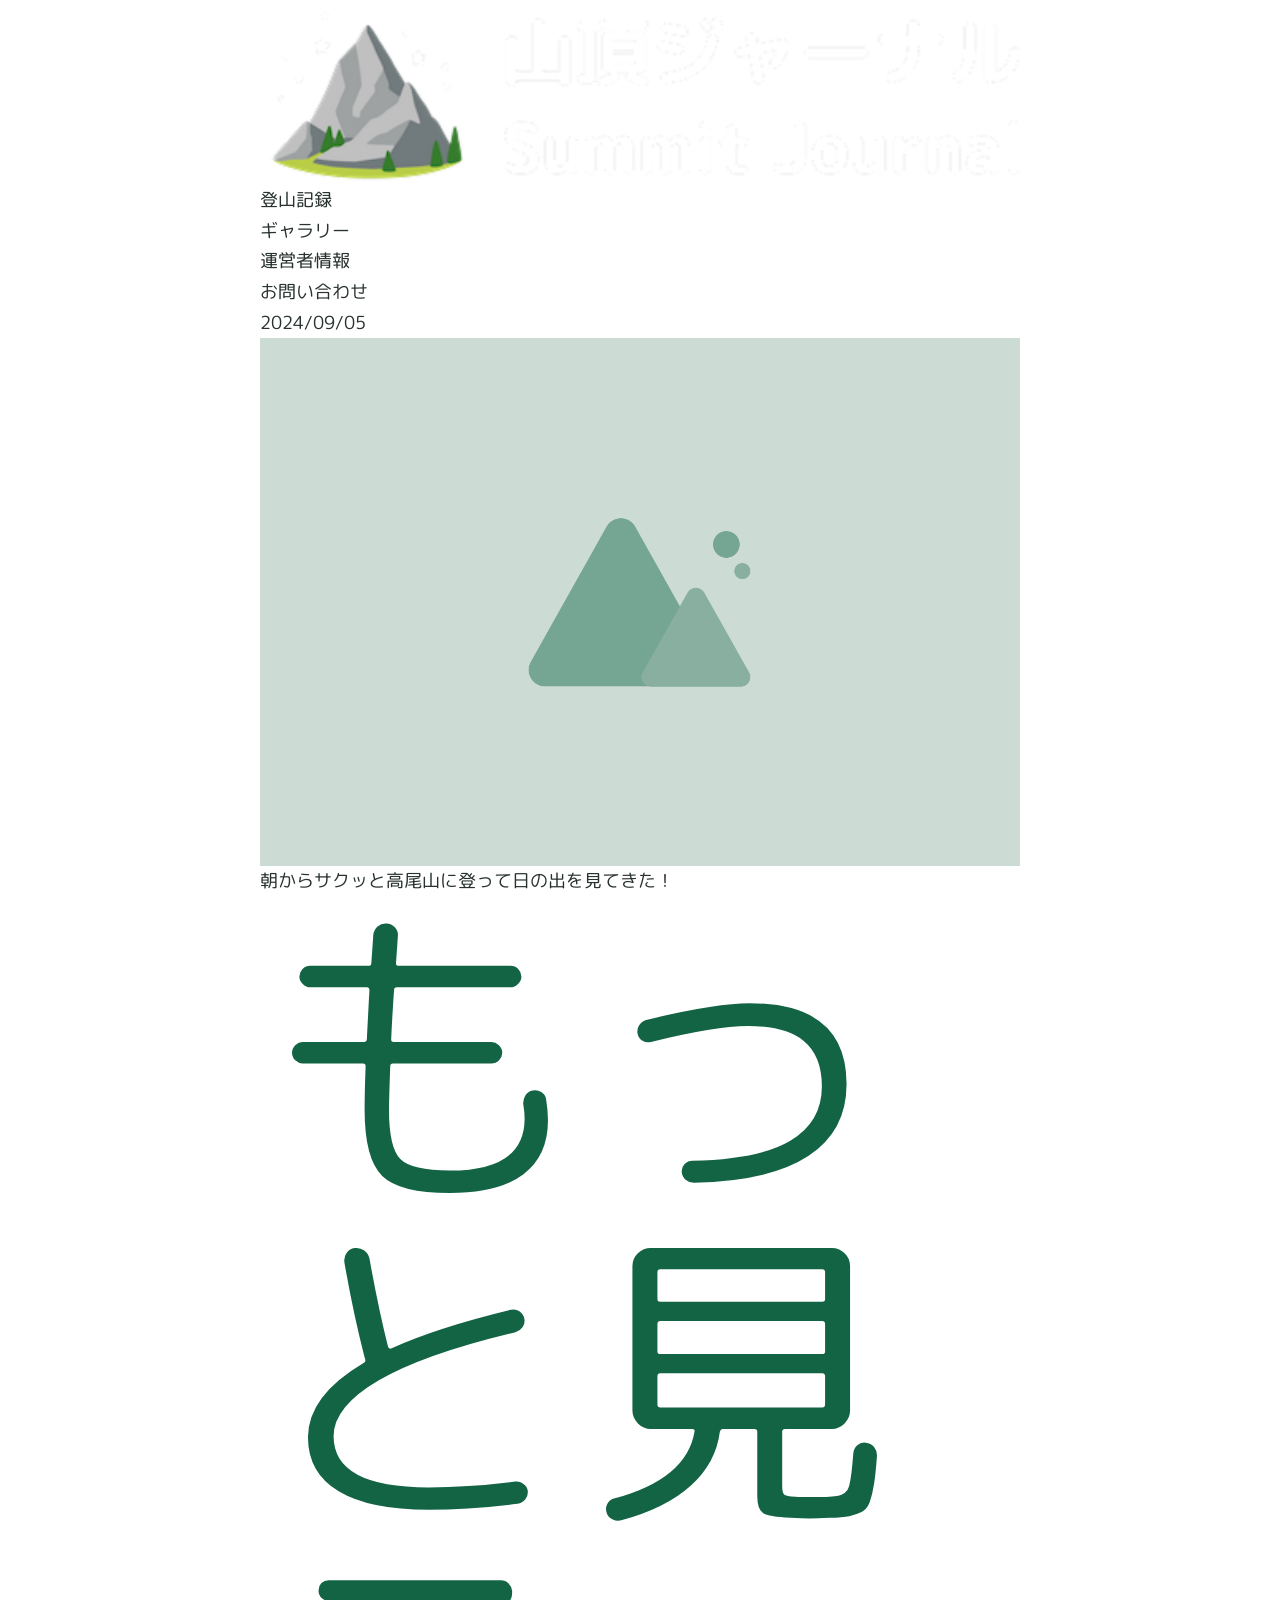
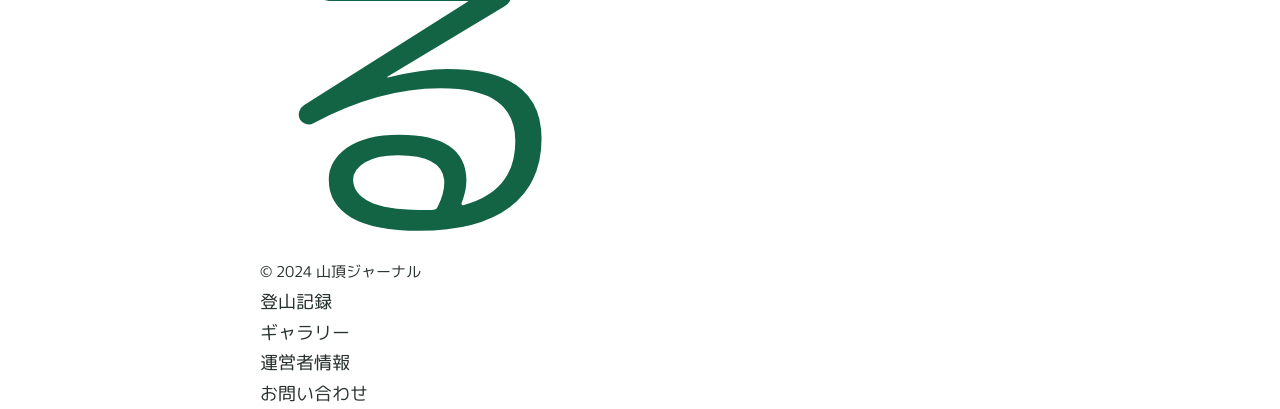
==== commit 2066a165: "トップページHTMLまで" ====
--- a/index.html
+++ b/index.html
@@ -38,238 +38,55 @@
   <body>
     <!-- header -->
     <header class="l-header">
-      <div class="l-header-head l-container">
+      <div class="l-header-inner l-container">
         <h1 class="l-header-logo">
           <a href="index.html">
-            <picture>
-              <!-- pc -->
-              <source media="(min-width: 768px)" srcset="img/logo-pc.png" />
-              <!-- sp -->
-              <img src="img/logo-sp.png" alt="模写修行" width="180" height="28" decoding="async" />
-            </picture>
-            <span class="u-visually-hidden">模写修行</span>
+            <img src="img/logo.png" alt="山頂ジャーナル" width="240" height="59" decoding="async" />
+            <span class="u-visually-hidden">山頂ジャーナル</span>
           </a>
         </h1>
-
-        <ul class="c-sns">
-          <li class="c-sns-icon">
-            <a href="https://x.com" target="_blank" rel="noreferrer noopener"><img src="img/icon-sns-x.svg" alt="x" width="32" height="32" decoding="async" /></a>
-          </li>
-          <li class="c-sns-icon">
-            <a href="https://www.facebook.com" target="_blank" rel="noreferrer noopener"><img src="img/icon-sns-facebook.svg" alt="facebook" width="32" height="32" decoding="async" /></a>
-          </li>
-        </ul>
+        <nav class="l-header-nav" aria-label="ヘッダーナビゲーション">
+          <ul class="l-header-nav-list">
+            <li class="l-header-nav-item"><a href="index.html">登山記録</a></li>
+            <li class="l-header-nav-item"><a href="gallery.html">ギャラリー</a></li>
+            <li class="l-header-nav-item"><a href="author.html">運営者情報</a></li>
+            <li class="l-header-nav-item"><a href="contact.html">お問い合わせ</a></li>
+          </ul>
+        </nav>
       </div>
-
-      <nav class="l-header-nav" aria-label="ヘッダーナビゲーション">
-        <ul class="l-header-nav-list l-container">
-          <li class="l-header-nav-item"><a href="archive.html">HTML/CSS</a></li>
-          <li class="l-header-nav-item"><a href="archive.html">JavaScript</a></li>
-          <li class="l-header-nav-item"><a href="archive.html">WordPress</a></li>
-          <li class="l-header-nav-item"><a href="archive.html">webデザイン</a></li>
-          <li class="l-header-nav-item"><a href="archive.html">web制作</a></li>
-        </ul>
-      </nav>
     </header>
 
-    <main class="u-ptb l-container">
-      <div class="l-posts l-posts--3columns">
-        <article class="c-post">
-          <div class="c-post-meta">
-            <span class="c-label c-label--javascript">JavaScript</span>
-            <time datetime="2020-12-15" class="c-date">2020/12/15</time>
-          </div>
-          <a href="single.html" class="c-post-thumbnail">
-            <img src="img/thumbnail.png" alt="..." width="1200" height="630" decoding="async" />
-          </a>
+    <main class="l-container">
+        <div class="top-posts">
+          <article class="top-post">
+            <div class="top-post-meta">
+              <time datetime="2024-09-05" class="top-post-date">2024/09/05</time>
+            </div>
+            <a href="single.html" class="top-post-thumbnail">
+              <img src="img/post-thumbnail.png" alt="..." width="360" height="246" decoding="async" />
+            </a>
 
-          <h2 class="c-post-title">
-            <a href="single.html">コーディング基礎から応用までの学習ロードマップ</a>
-          </h2>
-        </article>
-        <article class="c-post">
-          <div class="c-post-meta">
-            <span class="c-label c-label--html-css">HTML/CSS</span>
-            <time datetime="2020-12-15" class="c-date">2020/12/15</time>
-          </div>
-          <a href="single.html" class="c-post-thumbnail">
-            <img src="img/thumbnail.png" alt="..." width="1200" height="630" decoding="async" />
-          </a>
+            <h2 class="top-post-title">
+              <a href="single.html">朝からサクッと高尾山に登って日の出を見てきた！</a>
+            </h2>
+          </article>
+        </div>
+        <div class="c-button top-button">
+          <a href="" class="c-button-link">もっと見る</a>
+        </div>
 
-          <h2 class="c-post-title">
-            <a href="single.html">コーディング基礎から応用までの学習ロードマップ</a>
-          </h2>
-        </article>
-        <article class="c-post">
-          <div class="c-post-meta">
-            <span class="c-label c-label--web-production">web制作</span>
-            <time datetime="2020-12-15" class="c-date">2020/12/15</time>
-          </div>
-          <a href="single.html" class="c-post-thumbnail">
-            <img src="img/thumbnail.png" alt="..." width="1200" height="630" decoding="async" />
-          </a>
-
-          <h2 class="c-post-title">
-            <a href="single.html">コーディング基礎から応用までの学習ロードマップ</a>
-          </h2>
-        </article>
-        <article class="c-post">
-          <div class="c-post-meta">
-            <span class="c-label c-label--html-css">HTML/CSS</span>
-            <time datetime="2020-12-15" class="c-date">2020/12/15</time>
-          </div>
-          <a href="single.html" class="c-post-thumbnail">
-            <img src="img/thumbnail.png" alt="..." width="1200" height="630" decoding="async" />
-          </a>
-
-          <h2 class="c-post-title">
-            <a href="single.html">コーディング基礎から応用までの学習ロードマップ</a>
-          </h2>
-        </article>
-        <article class="c-post">
-          <div class="c-post-meta">
-            <span class="c-label c-label--web-production">web制作</span>
-            <time datetime="2020-12-15" class="c-date">2020/12/15</time>
-          </div>
-          <a href="single.html" class="c-post-thumbnail">
-            <img src="img/thumbnail.png" alt="..." width="1200" height="630" decoding="async" />
-          </a>
-
-          <h2 class="c-post-title">
-            <a href="single.html">コーディング基礎から応用までの学習ロードマップ</a>
-          </h2>
-        </article>
-        <article class="c-post">
-          <div class="c-post-meta">
-            <span class="c-label c-label--web-design">webデザイン</span>
-            <time datetime="2020-12-15" class="c-date">2020/12/15</time>
-          </div>
-          <a href="single.html" class="c-post-thumbnail">
-            <img src="img/thumbnail.png" alt="..." width="1200" height="630" decoding="async" />
-          </a>
-
-          <h2 class="c-post-title">
-            <a href="single.html">コーディング基礎から応用までの学習ロードマップ</a>
-          </h2>
-        </article>
-        <article class="c-post">
-          <div class="c-post-meta">
-            <span class="c-label c-label--wordpress">WordPress</span>
-            <time datetime="2020-12-15" class="c-date">2020/12/15</time>
-          </div>
-          <a href="single.html" class="c-post-thumbnail">
-            <img src="img/thumbnail.png" alt="..." width="1200" height="630" decoding="async" />
-          </a>
-
-          <h2 class="c-post-title">
-            <a href="single.html">コーディング基礎から応用までの学習ロードマップ</a>
-          </h2>
-        </article>
-        <article class="c-post">
-          <div class="c-post-meta">
-            <span class="c-label c-label--javascript">JavaScript</span>
-            <time datetime="2020-12-15" class="c-date">2020/12/15</time>
-          </div>
-          <a href="single.html" class="c-post-thumbnail">
-            <img src="img/thumbnail.png" alt="..." width="1200" height="630" decoding="async" />
-          </a>
-
-          <h2 class="c-post-title">
-            <a href="single.html">コーディング基礎から応用までの学習ロードマップ</a>
-          </h2>
-        </article>
-        <article class="c-post">
-          <div class="c-post-meta">
-            <span class="c-label c-label--html-css">HTML/CSS</span>
-            <time datetime="2020-12-15" class="c-date">2020/12/15</time>
-          </div>
-          <a href="single.html" class="c-post-thumbnail">
-            <img src="img/thumbnail.png" alt="..." width="1200" height="630" decoding="async" />
-          </a>
-
-          <h2 class="c-post-title">
-            <a href="single.html">コーディング基礎から応用までの学習ロードマップ</a>
-          </h2>
-        </article>
-      </div>
-
-      <!-- pagination -->
-      <nav class="c-pagination u-mt40" aria-label="ページネーション">
-        <ul class="c-pagination-list">
-          <li class="c-pagination-item c-pagination-item--prev">
-            <a href=""><span class="u-visually-hidden">前のページ</span></a>
-          </li>
-          <li class="c-pagination-item">
-            <a href="">1<span class="u-visually-hidden">ページ目</span></a>
-          </li>
-          <li class="c-pagination-item is-pagination-active">
-            <span>
-              <span class="u-visually-hidden">現在のページ</span>
-              2<span class="u-visually-hidden">ページ目</span>
-            </span>
-          </li>
-          <li class="c-pagination-item">
-            <span>…</span>
-          </li>
-          <li class="c-pagination-item">
-            <a href="">5<span class="u-visually-hidden">ページ目</span></a>
-          </li>
-          <li class="c-pagination-item c-pagination-item--next">
-            <a href=""><span class="u-visually-hidden">次のページ</span></a>
-          </li>
-        </ul>
-      </nav>
     </main>
-
-    <!-- cta -->
-    <div class="c-cta">
-      <div class="l-container-s c-cta-inner">
-        <div class="c-cta-screenshot">
-          <img src="img/cta-pc.png" alt="模写修行ログインページ" width="324" height="198" decoding="async" />
-        </div>
-        <div class="c-cta-body">
-          <div class="c-cta-logo">
-            <img src="img/cta-logo.png" alt="模写修行" width="324" height="38" decoding="async" />
-          </div>
-          <p class="c-cta-copy">駆け出しエンジニアのためのコーディング練習教材</p>
-          <div class="c-cta-button">
-            <a href="" class="c-button c-button--white">詳しくはこちら</a>
-          </div>
-        </div>
-      </div>
-    </div>
 
     <!-- footer -->
     <footer class="l-footer">
       <div class="l-container">
-        <div class="l-footer-body">
-          <div class="l-footer-info">
-            <div class="l-footer-logo">
-              <a href="index.html"><img src="img/logo-footer.png" alt="模写修行" width="320" height="42" decoding="async" /></a>
-            </div>
-            <p class="l-footer-description">
-              <span>武者への道は駆け出しデザイナー・エンジニアを</span>
-              <span>応援するメディアです。</span>
-            </p>
-
-            <ul class="c-sns">
-              <li class="c-sns-icon">
-                <a href="https://x.com" target="_blank" rel="noreferrer noopener"><img src="img/icon-sns-x.svg" alt="x" width="32" height="32" decoding="async" /></a>
-              </li>
-              <li class="c-sns-icon">
-                <a href="https://www.facebook.com" target="_blank" rel="noreferrer noopener"><img src="img/icon-sns-facebook.svg" alt="facebook" width="32" height="32" decoding="async" /></a>
-              </li>
-            </ul>
-          </div>
-
-          <ul class="l-footer-list">
-            <li class="l-footer-item"><a href="about.html">武者への道とは</a></li>
-            <li class="l-footer-item"><a href="company.html">会社概要</a></li>
-            <li class="l-footer-item"><a href="privacy.html">プライバシーポリシー</a></li>
-            <li class="l-footer-item"><a href="contact.html">お問い合わせ</a></li>
-          </ul>
-        </div>
-        <small class="l-footer-copyright">&copy; 2025 Road to MUSHA inc.</small>
+        <small class="l-footer-copyright">&copy; 2024 山頂ジャーナル</small>
+        <ul class="l-footer-list">
+          <li class="l-footer-item"><a href="index.html">登山記録</a></li>
+          <li class="l-footer-item"><a href="gallery.html">ギャラリー</a></li>
+          <li class="l-footer-item"><a href="author.html">運営者情報</a></li>
+          <li class="l-footer-item"><a href="contact.html">お問い合わせ</a></li>
+        </ul>
       </div>
     </footer>
   </body>
--- a/css/style.css
+++ b/css/style.css
@@ -4,15 +4,15 @@
 ------------------------------
 */
 :root {
-  --color-primary: #87d303;
-  --color-primary02: #a5df40;
-  --color-bg-extra-light: #fafafa;
-  --color-bg-light: #f2f2f2;
-  --color-border: #dddddd;
-  --color-font-base: #333333;
-  --color-font-light: #888888;
-  --color-white: #ffffff;
-  --color-red: #e95757;
+  --color-base-text: #28322f;
+  --color-black: #131313;
+  --color-white: #f1f1f1;
+  --color-primary: #126445;
+  --color-primary-light: #a8c7bc;
+  --color-primary-dark: #075538;
+  --color-accordion: #d3e9e1;
+  --color-gray: #fafafa;
+  --color-placeholder: #a3a3a3;
 }
 
 /*!
@@ -21,18 +21,6 @@
 */
 :root {
   --font-family: "M PLUS Rounded 1c", sans-serif;
-}
-
-/*!
-global > z-index
-------------------------------
-*/
-:root {
-  --z-index-modal: 100;
-  --z-index-header: 30;
-  --z-index-menu: 10;
-  --z-index-default: 1;
-  --z-index-negative: -1;
 }
 
 /*!
@@ -224,32 +212,20 @@
 ------------------------------
 */
 :root {
-  --base-vw: 375;
-}
-@media screen and (min-width: 900px) {
-  :root {
-    --base-vw: 1366;
-  }
-}
-
-* {
-  letter-spacing: 0.05em;
-}
-
-html {
-  font-size: calc(100vw / var(--base-vw));
+  --width-content-s: 342px;
+  --width-content: 760px;
 }
 
 body {
   line-height: 1.7;
-  font-size: 16rem;
-  font-family: var(--font-family-base);
-  color: var(--color-font-base);
-  font-weight: 500;
-}
-@media screen and (min-width: 900px) {
+  font-size: 16px;
+  font-family: var(--font-family);
+  color: var(--color-base-text);
+  font-weight: 400;
+}
+@media screen and (min-width: 768px) {
   body {
-    font-size: 18rem;
+    font-size: 18px;
   }
 }
 
@@ -269,39 +245,6 @@
   clip: rect(0 0 0 0) !important;
   clip-path: inset(50%) !important;
   margin: -1px !important;
-}
-
-.u-pb {
-  padding-bottom: 64rem !important;
-}
-@media screen and (min-width: 900px) {
-  .u-pb {
-    padding-bottom: 96rem !important;
-  }
-}
-
-.u-ptb {
-  padding-block: 64rem !important;
-}
-@media screen and (min-width: 900px) {
-  .u-ptb {
-    padding-block: 96rem !important;
-  }
-}
-
-.u-text-hover {
-  background-image: -webkit-gradient(linear, left top, left bottom, from(currentColor), to(currentColor));
-  background-image: linear-gradient(currentColor, currentColor);
-  background-position: 0 100%;
-  background-size: 0 1px;
-  background-repeat: no-repeat;
-  -webkit-transition: background-size 0.3s;
-  transition: background-size 0.3s;
-}
-@media screen and (min-width: 900px) and (any-hover: hover) {
-  .u-text-hover:hover {
-    background-size: 100% 1px;
-  }
 }
 
 /*!
@@ -323,96 +266,13 @@
           align-items: center;
   gap: var(--gap);
 }
-@media screen and (min-width: 900px) {
+@media screen and (min-width: 768px) {
   .c-button {
     font-size: 20rem;
     gap: 24rem;
   }
 }
-.c-button::after {
-  --size: 47rem;
-  --dot-size: 5rem;
-  content: "";
-  display: block;
-  width: var(--size);
-  aspect-ratio: 1/1;
-  background-color: var(--color-white);
-  border-radius: 50%;
-  border: calc((var(--size) - var(--dot-size)) / 2) solid var(--color-primary);
-  -webkit-transition: scale 0.3s;
-  transition: scale 0.3s;
-}
-@media screen and (min-width: 900px) {
-  .c-button::after {
-    --size: 58rem;
-    --dot-size: 6rem;
-  }
-}
-
-.c-button--small {
-  font-size: 16rem;
-  gap: 10rem;
-}
-.c-button--small::after {
-  --size: 32rem;
-  --dot-size: 4rem;
-}
-
-.c-entry-button {
-  width: 290rem;
-}
-@media screen and (min-width: 900px) {
-  .c-entry-button {
-    width: 355rem;
-  }
-}
-
-.c-entry-button-link {
-  display: block;
-  position: relative;
-}
-@media (any-hover: hover) {
-  .c-entry-button-link:hover .c-button::after {
-    scale: 1.1;
-  }
-}
-.c-entry-button-link img {
-  -webkit-animation: rotate 20s linear infinite;
-          animation: rotate 20s linear infinite;
-}
-@-webkit-keyframes rotate {
-  from {
-    -webkit-transform: rotate(0deg);
-            transform: rotate(0deg);
-  }
-  to {
-    -webkit-transform: rotate(360deg);
-            transform: rotate(360deg);
-  }
-}
-@keyframes rotate {
-  from {
-    -webkit-transform: rotate(0deg);
-            transform: rotate(0deg);
-  }
-  to {
-    -webkit-transform: rotate(360deg);
-            transform: rotate(360deg);
-  }
-}
-
-.c-entry-button-text {
-  position: absolute;
-  top: 50%;
-  left: 50%;
-  translate: -50% -50%;
-  white-space: nowrap;
-}
-
-/*!
-component > entry-button
-------------------------------
-*/
+
 /*!
 component > title
 ------------------------------
@@ -433,7 +293,7 @@
   grid-row: 1/2;
   align-self: center;
 }
-@media screen and (min-width: 900px) {
+@media screen and (min-width: 768px) {
   .c-title {
     grid-template-columns: 10rem auto auto;
     gap: 14rem;
@@ -456,7 +316,7 @@
   grid-column: 2/3;
   grid-row: 1/2;
 }
-@media screen and (min-width: 900px) {
+@media screen and (min-width: 768px) {
   .c-title-en {
     font-size: 50rem;
     margin-left: 10rem;
@@ -474,7 +334,7 @@
   grid-column: 2/3;
   grid-row: 2/3;
 }
-@media screen and (min-width: 900px) {
+@media screen and (min-width: 768px) {
   .c-title-ja {
     grid-column: 3/4;
     grid-row: 1/2;
@@ -498,7 +358,7 @@
       -ms-flex-align: center;
           align-items: center;
 }
-@media screen and (min-width: 900px) {
+@media screen and (min-width: 768px) {
   .c-title-small {
     font-size: 20rem;
     gap: 14rem;
@@ -511,285 +371,6 @@
   aspect-ratio: 1/1;
   background-color: var(--color-primary);
   border-radius: 50%;
-}
-
-/*!
-component > page-kv
-------------------------------
-*/
-.c-page-kv {
-  background-color: var(--color-bg-light);
-  height: 365rem;
-  position: relative;
-  display: -webkit-box;
-  display: -ms-flexbox;
-  display: flex;
-  -webkit-box-align: end;
-      -ms-flex-align: end;
-          align-items: flex-end;
-}
-@media screen and (min-width: 900px) {
-  .c-page-kv {
-    height: 467rem;
-  }
-}
-.c-page-kv::after {
-  content: "";
-  width: 100%;
-  height: 64rem;
-  background-color: var(--color-white);
-  position: absolute;
-  left: 0;
-  bottom: 0;
-  border-radius: 30rem 0 0 0;
-}
-@media screen and (min-width: 900px) {
-  .c-page-kv::after {
-    height: 96rem;
-    border-radius: 50rem 0 0 0;
-  }
-}
-.c-page-kv > * {
-  width: 100%;
-}
-
-.c-page-kv-inner {
-  padding-bottom: 84rem;
-  display: -webkit-box;
-  display: -ms-flexbox;
-  display: flex;
-  -webkit-box-orient: vertical;
-  -webkit-box-direction: normal;
-      -ms-flex-direction: column;
-          flex-direction: column;
-  gap: 32rem;
-}
-@media screen and (min-width: 900px) {
-  .c-page-kv-inner {
-    padding-bottom: 116rem;
-    gap: 56rem;
-  }
-}
-
-.c-page-kv-title-wrap {
-  display: -webkit-box;
-  display: -ms-flexbox;
-  display: flex;
-  -webkit-box-orient: vertical;
-  -webkit-box-direction: normal;
-      -ms-flex-direction: column;
-          flex-direction: column;
-  gap: 22rem;
-}
-@media screen and (min-width: 900px) {
-  .c-page-kv-title-wrap {
-    gap: 28rem;
-  }
-}
-
-.c-page-kv-title-en {
-  font-family: var(--font-family-en);
-  font-weight: 300;
-  font-size: 55rem;
-  line-height: 1;
-}
-@media screen and (min-width: 900px) {
-  .c-page-kv-title-en {
-    font-size: 72rem;
-  }
-}
-
-.c-page-kv-title-ja {
-  line-height: 1;
-  color: var(--color-font-light);
-}
-
-.c-page-kv-breadcrumb {
-  display: -webkit-box;
-  display: -ms-flexbox;
-  display: flex;
-  -webkit-box-pack: end;
-      -ms-flex-pack: end;
-          justify-content: flex-end;
-}
-
-/*!
-component > news-item
-------------------------------
-*/
-.c-news-item-link {
-  padding: 16rem 10rem;
-  display: -webkit-box;
-  display: -ms-flexbox;
-  display: flex;
-  -webkit-box-orient: vertical;
-  -webkit-box-direction: normal;
-      -ms-flex-direction: column;
-          flex-direction: column;
-  gap: 4rem;
-  border-bottom: 1px solid var(--color-border);
-  -webkit-transition: color 0.3s;
-  transition: color 0.3s;
-}
-@media screen and (min-width: 900px) {
-  .c-news-item-link {
-    padding: 24rem 20rem;
-    gap: 40rem;
-    -webkit-box-orient: horizontal;
-    -webkit-box-direction: normal;
-        -ms-flex-direction: row;
-            flex-direction: row;
-    -webkit-box-align: center;
-        -ms-flex-align: center;
-            align-items: center;
-  }
-}
-@media (any-hover: hover) {
-  .c-news-item-link:hover {
-    color: var(--color-primary);
-  }
-}
-
-.c-news-item-date {
-  font-size: 13rem;
-  letter-spacing: 0.025em;
-  color: var(--color-font-light);
-  font-family: var(--font-family-en);
-}
-@media screen and (min-width: 900px) {
-  .c-news-item-date {
-    font-size: 14rem;
-  }
-}
-
-.c-news-item-title {
-  line-height: 1.6;
-}
-
-/*!
-component > pagination
-------------------------------
-*/
-.c-pagination-list {
-  display: -webkit-box;
-  display: -ms-flexbox;
-  display: flex;
-  gap: 6rem;
-  -webkit-box-pack: center;
-      -ms-flex-pack: center;
-          justify-content: center;
-}
-
-.c-pagination-link {
-  background-color: var(--color-bg-light);
-  -webkit-transition: background-color 0.3s, color 0.3s;
-  transition: background-color 0.3s, color 0.3s;
-}
-@media (any-hover: hover) {
-  .c-pagination-link:hover {
-    background-color: var(--color-primary);
-    color: var(--color-white);
-  }
-  .c-pagination-link:hover .c-pagination-icon {
-    background-color: var(--color-white);
-  }
-}
-
-.c-pagination-link,
-.c-pagination-number,
-.c-pagination-dots {
-  display: inline-block;
-  width: 40rem;
-  aspect-ratio: 1/1;
-  border-radius: 50%;
-  display: grid;
-  place-items: center;
-  font-size: 16rem;
-}
-
-.c-pagination--current {
-  background-color: var(--color-primary);
-  color: var(--color-white);
-}
-
-.c-pagination-icon {
-  -webkit-mask-image: url(../img/icon-arrow.svg);
-          mask-image: url(../img/icon-arrow.svg);
-  -webkit-mask-size: contain;
-          mask-size: contain;
-  -webkit-mask-position: center;
-          mask-position: center;
-  background-color: var(--color-font-base);
-  display: block;
-  width: 10rem;
-  aspect-ratio: 1/1;
-  -webkit-transition: background-color 0.3s;
-  transition: background-color 0.3s;
-}
-
-.c-pagination-icon--prev {
-  rotate: 180deg;
-}
-
-.c-pagination-dot-icon {
-  -webkit-mask-image: url(../img/icon-dots-small.svg);
-          mask-image: url(../img/icon-dots-small.svg);
-  -webkit-mask-size: cover;
-          mask-size: cover;
-  -webkit-mask-position: center;
-          mask-position: center;
-  background-color: var(--color-font-base);
-  display: block;
-  width: 10rem;
-  height: 3rem;
-}
-
-/*!
-component > breadcrumb
-------------------------------
-*/
-.c-breadcrumb {
-  display: -webkit-box;
-  display: -ms-flexbox;
-  display: flex;
-}
-
-.c-breadcrumb-item {
-  font-size: 14rem;
-  color: var(--color-font-light);
-  line-height: 1;
-  font-family: var(--font-family-en);
-  display: -webkit-box;
-  display: -ms-flexbox;
-  display: flex;
-  -webkit-box-align: center;
-      -ms-flex-align: center;
-          align-items: center;
-}
-@media screen and (min-width: 900px) {
-  .c-breadcrumb-item {
-    font-size: 16rem;
-  }
-}
-.c-breadcrumb-item:not(:last-child)::after {
-  content: "";
-  display: inline-block;
-  width: 11rem;
-  height: 8rem;
-  -webkit-mask-image: url(../img/icon-arrow.svg);
-          mask-image: url(../img/icon-arrow.svg);
-  -webkit-mask-size: cover;
-          mask-size: cover;
-  -webkit-mask-position: center;
-          mask-position: center;
-  -webkit-mask-repeat: no-repeat;
-          mask-repeat: no-repeat;
-  background-color: var(--color-font-light);
-  margin: 0 10rem;
-}
-
-.c-breadcrumb-item--current {
-  color: var(--color-primary);
 }
 
 /*!
@@ -858,1769 +439,20 @@
 ------------------------------
 */
 .l-container-s {
-  padding-inline: 20rem;
-}
-@media screen and (min-width: 900px) {
-  .l-container-s {
-    padding-inline: 303rem;
-  }
+  width: min(90%, var(--width-content-s));
+  margin-inline: auto;
 }
 
 .l-container {
-  padding-inline: 20rem;
-}
-@media screen and (min-width: 900px) {
-  .l-container {
-    padding-inline: 83rem;
-  }
+  width: min(90%, var(--width-content));
+  margin-inline: auto;
 }
 
 /*!
 layout > header
 ------------------------------
 */
-.l-header {
-  display: -webkit-box;
-  display: -ms-flexbox;
-  display: flex;
-  -webkit-box-align: center;
-      -ms-flex-align: center;
-          align-items: center;
-  -webkit-box-pack: justify;
-      -ms-flex-pack: justify;
-          justify-content: space-between;
-  padding: 20rem 12rem;
-  position: fixed;
-  left: 0;
-  top: 0;
-  width: 100%;
-  z-index: var(--z-index-header);
-}
-@media screen and (min-width: 900px) {
-  .l-header {
-    padding: 24rem 65rem;
-  }
-}
-
-.l-header-logo {
-  width: 240rem;
-}
-@media screen and (min-width: 900px) {
-  .l-header-logo {
-    width: 290rem;
-  }
-}
-
-.l-header-menu {
-  background-color: rgba(0, 0, 0, 0.3);
-  width: 100%;
-  height: 100%;
-}
-.l-header-menu::-ms-backdrop {
-  display: none;
-}
-.l-header-menu::backdrop {
-  display: none;
-}
-@media screen and (min-width: 900px) {
-  .l-header-menu {
-    display: block;
-    position: static;
-    width: auto;
-    height: auto;
-    background-color: transparent;
-  }
-}
-
-.l-header-menu-nav {
-  background-color: var(--color-primary);
-  width: 319rem;
-  margin-left: auto;
-  padding: 40rem;
-  border-radius: 0 0 0 30rem;
-  color: var(--color-white);
-}
-@media screen and (min-width: 900px) {
-  .l-header-menu-nav {
-    background-color: transparent;
-    padding: 0;
-    color: var(--color-font-base);
-    border-radius: 0;
-    width: auto;
-  }
-}
-
-.l-header-menu-list {
-  display: -webkit-box;
-  display: -ms-flexbox;
-  display: flex;
-  -webkit-box-orient: vertical;
-  -webkit-box-direction: normal;
-      -ms-flex-direction: column;
-          flex-direction: column;
-  gap: 16rem;
-}
-@media screen and (min-width: 900px) {
-  .l-header-menu-list {
-    -webkit-box-orient: horizontal;
-    -webkit-box-direction: normal;
-        -ms-flex-direction: row;
-            flex-direction: row;
-    gap: 50rem;
-    -webkit-box-align: center;
-        -ms-flex-align: center;
-            align-items: center;
-  }
-}
-
-@media screen and (min-width: 900px) {
-  .l-header-menu-item--top {
-    display: none;
-  }
-}
-
-.l-header-menu-link {
-  display: block;
-}
-
-@media screen and (min-width: 900px) {
-  .l-header-menu-link--current {
-    color: var(--color-primary);
-  }
-}
-
-.l-header-menu-link--white {
-  color: var(--color-white);
-}
-
-@media screen and (min-width: 900px) {
-  .l-header-menu-link--contact {
-    background-color: var(--color-primary);
-    color: var(--color-white);
-    padding: 9rem 31rem;
-    display: -webkit-box;
-    display: -ms-flexbox;
-    display: flex;
-    -webkit-box-align: center;
-        -ms-flex-align: center;
-            align-items: center;
-    gap: 9rem;
-    border-radius: 100vh;
-    border: 1rem solid var(--color-primary);
-    -webkit-transition: background-color 0.3s, color 0.3s;
-    transition: background-color 0.3s, color 0.3s;
-  }
-  .l-header-menu-link--contact::before {
-    content: "";
-    display: block;
-    -webkit-mask-image: url(../img/icon-mail.svg);
-            mask-image: url(../img/icon-mail.svg);
-    -webkit-mask-size: contain;
-            mask-size: contain;
-    -webkit-mask-repeat: no-repeat;
-            mask-repeat: no-repeat;
-    -webkit-mask-position: center;
-            mask-position: center;
-    width: 16rem;
-    height: 13rem;
-    background-color: var(--color-white);
-    -webkit-transition: background-color 0.3s;
-    transition: background-color 0.3s;
-  }
-}
-@media screen and (min-width: 900px) and (any-hover: hover) {
-  .l-header-menu-link--contact:hover {
-    background-color: var(--color-white);
-    color: var(--color-primary);
-  }
-  .l-header-menu-link--contact:hover::before {
-    background-color: var(--color-primary);
-  }
-}
-
-.l-header-menu-text-en {
-  font-family: var(--font-family-en);
-  font-size: 28rem;
-  letter-spacing: 0.025em;
-  display: block;
-}
-@media screen and (min-width: 900px) {
-  .l-header-menu-text-en {
-    line-height: 1;
-    font-size: 18rem;
-  }
-}
-
-.l-header-menu-text-ja {
-  font-size: 14rem;
-  opacity: 0.8;
-  display: block;
-}
-@media screen and (min-width: 900px) {
-  .l-header-menu-text-ja {
-    display: none;
-  }
-}
-
-.l-header-menu-open-button,
-.l-header-menu-close-button {
-  border-radius: 50%;
-  width: 50rem;
-  aspect-ratio: 1/1;
-  display: grid;
-  place-items: center;
-}
-@media screen and (min-width: 900px) {
-  .l-header-menu-open-button,
-  .l-header-menu-close-button {
-    display: none;
-  }
-}
-
-.l-header-menu-open-button {
-  background-color: var(--color-primary);
-}
-.l-header-menu-open-button img {
-  width: 24rem;
-}
-
-.l-header-menu-close-button {
-  background-color: var(--color-white);
-  position: absolute;
-  right: 12rem;
-  top: 20rem;
-}
-.l-header-menu-close-button img {
-  width: 28rem;
-}
-
 /*!
 layout > footer
 ------------------------------
-*/
-.l-footer {
-  background-color: var(--color-primary);
-  color: var(--color-white);
-  padding: 54rem 40rem;
-  display: -webkit-box;
-  display: -ms-flexbox;
-  display: flex;
-  -webkit-box-orient: vertical;
-  -webkit-box-direction: normal;
-      -ms-flex-direction: column;
-          flex-direction: column;
-  gap: 24rem;
-}
-@media screen and (min-width: 900px) {
-  .l-footer {
-    padding: 54rem 64rem;
-    -webkit-box-orient: horizontal;
-    -webkit-box-direction: normal;
-        -ms-flex-direction: row;
-            flex-direction: row;
-    -ms-flex-wrap: wrap;
-        flex-wrap: wrap;
-    -webkit-box-pack: justify;
-        -ms-flex-pack: justify;
-            justify-content: space-between;
-    gap: 80rem 0;
-  }
-}
-
-.l-footer-logo {
-  width: 250rem;
-  margin-inline: auto;
-}
-@media screen and (min-width: 900px) {
-  .l-footer-logo {
-    -webkit-box-ordinal-group: 2;
-        -ms-flex-order: 1;
-            order: 1;
-    margin: 0;
-  }
-}
-
-.l-footer-info {
-  text-align: center;
-  font-size: 13rem;
-  display: -webkit-box;
-  display: -ms-flexbox;
-  display: flex;
-  -webkit-box-orient: vertical;
-  -webkit-box-direction: normal;
-      -ms-flex-direction: column;
-          flex-direction: column;
-  gap: 10rem;
-}
-.l-footer-info * {
-  letter-spacing: 0.075em;
-}
-@media screen and (min-width: 900px) {
-  .l-footer-info {
-    -webkit-box-ordinal-group: 4;
-        -ms-flex-order: 3;
-            order: 3;
-    width: calc(100% - 200rem);
-    text-align: left;
-    gap: 5rem;
-  }
-}
-
-.l-footer-address span {
-  display: block;
-}
-@media screen and (min-width: 900px) {
-  .l-footer-address span {
-    display: inline-block;
-  }
-}
-
-.l-footer-contact {
-  display: -webkit-box;
-  display: -ms-flexbox;
-  display: flex;
-  -webkit-box-pack: center;
-      -ms-flex-pack: center;
-          justify-content: center;
-  gap: 12rem;
-}
-@media screen and (min-width: 900px) {
-  .l-footer-contact {
-    -webkit-box-pack: start;
-        -ms-flex-pack: start;
-            justify-content: flex-start;
-  }
-}
-
-.l-footer-menu-list {
-  display: -webkit-box;
-  display: -ms-flexbox;
-  display: flex;
-  -webkit-box-pack: center;
-      -ms-flex-pack: center;
-          justify-content: center;
-  -ms-flex-wrap: wrap;
-      flex-wrap: wrap;
-  -webkit-box-align: center;
-      -ms-flex-align: center;
-          align-items: center;
-  gap: 16rem 32rem;
-}
-@media screen and (min-width: 900px) {
-  .l-footer-menu-list {
-    -webkit-box-ordinal-group: 3;
-        -ms-flex-order: 2;
-            order: 2;
-    gap: 55rem;
-  }
-}
-
-.l-footer-menu-item {
-  line-height: 1;
-  font-family: var(--font-family-en);
-  font-size: 18rem;
-}
-.l-footer-menu-item * {
-  letter-spacing: 0.025em;
-}
-
-.l-footer-menu-item--contact {
-  width: 100%;
-}
-@media screen and (min-width: 900px) {
-  .l-footer-menu-item--contact {
-    width: auto;
-  }
-}
-.l-footer-menu-item--contact a {
-  display: -webkit-box;
-  display: -ms-flexbox;
-  display: flex;
-  -webkit-box-align: center;
-      -ms-flex-align: center;
-          align-items: center;
-  -webkit-box-pack: center;
-      -ms-flex-pack: center;
-          justify-content: center;
-  gap: 9rem;
-  border: 1rem solid var(--color-white);
-  padding: 9rem;
-  text-align: center;
-  border-radius: 100vh;
-  -webkit-transition: background-color 0.3s, color 0.3s;
-  transition: background-color 0.3s, color 0.3s;
-}
-@media screen and (min-width: 900px) {
-  .l-footer-menu-item--contact a {
-    padding: 9rem 31rem;
-  }
-}
-.l-footer-menu-item--contact a::before {
-  content: "";
-  display: block;
-  width: 16rem;
-  height: 13rem;
-  -webkit-mask-image: url(../img/icon-mail.svg);
-          mask-image: url(../img/icon-mail.svg);
-  -webkit-mask-size: contain;
-          mask-size: contain;
-  -webkit-mask-repeat: no-repeat;
-          mask-repeat: no-repeat;
-  -webkit-mask-position: center;
-          mask-position: center;
-  background-color: var(--color-white);
-  -webkit-transition: background-color 0.3s;
-  transition: background-color 0.3s;
-}
-@media (any-hover: hover) {
-  .l-footer-menu-item--contact a:hover {
-    background-color: var(--color-white);
-    color: var(--color-primary);
-  }
-  .l-footer-menu-item--contact a:hover::before {
-    background-color: var(--color-primary);
-  }
-}
-
-@media screen and (min-width: 900px) {
-  .l-footer-legal {
-    -webkit-box-ordinal-group: 5;
-        -ms-flex-order: 4;
-            order: 4;
-    -ms-flex-item-align: center;
-        align-self: center;
-  }
-}
-
-.l-footer-legal-list {
-  display: -webkit-box;
-  display: -ms-flexbox;
-  display: flex;
-  -webkit-box-pack: center;
-      -ms-flex-pack: center;
-          justify-content: center;
-  gap: 20rem;
-}
-@media screen and (min-width: 900px) {
-  .l-footer-legal-list {
-    -webkit-box-pack: end;
-        -ms-flex-pack: end;
-            justify-content: flex-end;
-  }
-}
-
-.l-footer-legal-item a {
-  font-family: var(--font-family-en);
-  font-size: 14rem;
-  letter-spacing: 0.025em;
-}
-
-.l-footer-copyright {
-  display: block;
-  text-align: center;
-  margin-top: 10rem;
-  font-size: 12rem;
-  letter-spacing: 0.075em;
-  opacity: 0.7;
-}
-
-/*!
-page > top > top-kv
-------------------------------
-*/
-.top-kv {
-  background-image: url(../img/top/top-kv-sp.jpg);
-  background-size: cover;
-  background-position: center;
-  height: 485rem;
-  display: -webkit-box;
-  display: -ms-flexbox;
-  display: flex;
-  -webkit-box-align: end;
-      -ms-flex-align: end;
-          align-items: flex-end;
-}
-@media screen and (min-width: 900px) {
-  .top-kv {
-    background-image: url(../img/top/top-kv.jpg);
-    height: 769rem;
-    position: relative;
-  }
-}
-
-.top-kv-text {
-  padding-bottom: 47rem;
-  color: var(--color-white);
-  display: -webkit-box;
-  display: -ms-flexbox;
-  display: flex;
-  -webkit-box-orient: vertical;
-  -webkit-box-direction: normal;
-      -ms-flex-direction: column;
-          flex-direction: column;
-  gap: 21rem;
-}
-@media screen and (min-width: 900px) {
-  .top-kv-text {
-    padding-bottom: 190rem;
-    gap: 54rem;
-  }
-}
-
-.top-kv-text-en {
-  font-family: var(--font-family-en);
-  font-size: 43rem;
-  line-height: 1.05;
-  font-weight: 300;
-  text-shadow: 0 3rem 7rem rgba(0, 0, 0, 0.0588);
-}
-@media screen and (min-width: 900px) {
-  .top-kv-text-en {
-    font-size: 101rem;
-  }
-}
-.top-kv-text-en span {
-  display: block;
-  letter-spacing: 0.025em;
-}
-
-.top-kv-text-ja {
-  letter-spacing: 0.2em;
-  line-height: 1.5;
-}
-@media screen and (min-width: 900px) {
-  .top-kv-text-ja {
-    font-size: 22rem;
-  }
-}
-
-.top-kv-scroll {
-  display: none;
-}
-@media screen and (min-width: 900px) {
-  .top-kv-scroll {
-    display: -webkit-box;
-    display: -ms-flexbox;
-    display: flex;
-    position: absolute;
-    right: 0;
-    bottom: 0;
-    background-color: var(--color-white);
-    padding: 49rem 22rem 32rem 36rem;
-    gap: 6rem;
-    border-radius: 39rem 0 0 0;
-  }
-  .top-kv-scroll::after {
-    content: "";
-    display: block;
-    width: 46rem;
-    aspect-ratio: 1/1;
-    background-image: url(../img/top/curve.svg);
-    background-size: cover;
-    background-position: center;
-    position: absolute;
-    bottom: 0;
-    left: -46rem;
-  }
-}
-
-.top-kv-scroll-hint {
-  width: 4rem;
-}
-
-.top-kv-scroll-text {
-  font-size: 15rem;
-  line-height: 1;
-  color: var(--color-primary);
-  font-family: var(--font-family-en);
-  -webkit-writing-mode: vertical-lr;
-      -ms-writing-mode: tb-lr;
-          writing-mode: vertical-lr;
-}
-
-/*!
-page > top > top-about
-------------------------------
-*/
-.top-about {
-  display: grid;
-  grid-template-columns: 1fr;
-  gap: 28rem;
-}
-@media screen and (min-width: 900px) {
-  .top-about {
-    grid-template-columns: 50% 1fr;
-    gap: 59rem;
-  }
-}
-
-.top-about-content {
-  padding: 0 20rem;
-}
-@media screen and (min-width: 900px) {
-  .top-about-content {
-    padding: 0 0 0 83rem;
-    margin-top: 40rem;
-  }
-}
-
-.top-about-message-ja {
-  font-size: 28rem;
-  line-height: 1.6;
-  margin-top: 16rem;
-}
-@media screen and (min-width: 900px) {
-  .top-about-message-ja {
-    font-size: 34rem;
-  }
-}
-.top-about-message-ja span {
-  display: block;
-}
-
-.top-about-message-en {
-  color: var(--color-primary);
-  margin-top: 8rem;
-  font-size: 15rem;
-  font-family: var(--font-family-en);
-}
-@media screen and (min-width: 900px) {
-  .top-about-message-en {
-    font-size: 16rem;
-  }
-}
-
-.top-about-text {
-  margin-top: 24rem;
-  line-height: 2.2;
-}
-@media screen and (min-width: 900px) {
-  .top-about-text {
-    margin-top: 32rem;
-  }
-}
-.top-about-text span {
-  display: block;
-}
-
-.top-about-button {
-  margin-top: 14rem;
-  display: -webkit-box;
-  display: -ms-flexbox;
-  display: flex;
-  -webkit-box-pack: end;
-      -ms-flex-pack: end;
-          justify-content: flex-end;
-}
-@media screen and (min-width: 900px) {
-  .top-about-button {
-    margin-top: 40rem;
-  }
-}
-@media (any-hover: hover) {
-  .top-about-button a:hover::after {
-    scale: 1.1;
-  }
-}
-
-.top-about-img {
-  padding-left: 20rem;
-}
-@media screen and (min-width: 900px) {
-  .top-about-img {
-    padding-left: 0;
-  }
-}
-.top-about-img img {
-  border-radius: 10rem 0 10rem 0;
-}
-@media screen and (min-width: 900px) {
-  .top-about-img img {
-    border-radius: 20rem 0 20rem 0;
-  }
-}
-
-/*!
-page > top > top-service
-------------------------------
-*/
-.top-service {
-  display: grid;
-  grid-template-columns: 1fr;
-  gap: 40rem;
-  position: relative;
-  padding-block: 64rem;
-}
-@media screen and (min-width: 900px) {
-  .top-service {
-    grid-template-columns: 1fr 714rem;
-    gap: 65rem;
-    padding-top: 64rem;
-    padding-bottom: 96rem;
-  }
-}
-.top-service::before {
-  content: "";
-  display: block;
-  width: 355rem;
-  height: 500rem;
-  position: absolute;
-  top: 0;
-  left: 0;
-  background-color: var(--color-primary);
-  z-index: var(--z-index-negative);
-  border-radius: 0 0 30rem 0;
-}
-@media screen and (min-width: 900px) {
-  .top-service::before {
-    width: 1336rem;
-    height: 410rem;
-  }
-}
-
-.top-service-text {
-  font-size: 16rem;
-  color: var(--color-white);
-  margin-top: 40rem;
-  padding-right: 20rem;
-}
-@media screen and (min-width: 900px) {
-  .top-service-text {
-    padding-right: 0;
-  }
-}
-.top-service-text span {
-  display: block;
-}
-
-.top-service-list {
-  padding-right: 20rem;
-  display: grid;
-  grid-template-columns: 1fr;
-  gap: 40rem;
-}
-@media screen and (min-width: 900px) {
-  .top-service-list {
-    padding-right: 0;
-    grid-template-columns: repeat(2, 1fr);
-  }
-}
-
-@media (any-hover: hover) {
-  .top-service-item a:hover .top-service-item-img img {
-    scale: 1.03;
-  }
-  .top-service-item a:hover .c-button::after {
-    scale: 1.1;
-  }
-}
-
-.top-service-item-img {
-  border-radius: 10rem;
-  overflow: hidden;
-}
-.top-service-item-img img {
-  -webkit-transition: scale 0.3s;
-  transition: scale 0.3s;
-}
-
-.top-service-item-title-ja {
-  font-size: 22rem;
-  margin-top: 16rem;
-}
-
-.top-service-item-title-en {
-  font-family: var(--font-family-en);
-  font-size: 15rem;
-  margin-top: 2rem;
-  display: block;
-  color: var(--color-primary);
-}
-
-.top-service-item-text {
-  margin-top: 16rem;
-}
-@media screen and (min-width: 900px) {
-  .top-service-item-text {
-    font-size: 16rem;
-  }
-}
-.top-service-item-text span {
-  display: block;
-}
-
-.top-service-item-button {
-  margin-top: 16rem;
-  display: -webkit-box;
-  display: -ms-flexbox;
-  display: flex;
-  -webkit-box-pack: end;
-      -ms-flex-pack: end;
-          justify-content: flex-end;
-}
-
-/*!
-page > top > top-recruit
-------------------------------
-*/
-.top-recruit-img {
-  position: relative;
-}
-
-.top-recruit-img-text {
-  color: var(--color-primary);
-  font-family: var(--font-family-en);
-  font-size: 86rem;
-  font-weight: 300;
-  letter-spacing: 0.025em;
-  line-height: 1;
-  position: absolute;
-  left: 20rem;
-  bottom: -33rem;
-}
-@media screen and (min-width: 900px) {
-  .top-recruit-img-text {
-    font-size: 150rem;
-    bottom: -60rem;
-    left: 83rem;
-  }
-}
-
-.top-recruit-content-wrap {
-  margin-top: 80rem;
-}
-@media screen and (min-width: 900px) {
-  .top-recruit-content-wrap {
-    margin-top: 118rem;
-    display: grid;
-    grid-template-columns: 1fr 50%;
-  }
-}
-
-@media screen and (min-width: 900px) {
-  .top-recruit-content {
-    grid-column: 2/3;
-    grid-row: 1/2;
-  }
-}
-
-.top-recruit-text {
-  font-size: 28rem;
-  line-height: 1.6;
-  margin-top: 16rem;
-}
-@media screen and (min-width: 900px) {
-  .top-recruit-text {
-    font-size: 34rem;
-  }
-}
-.top-recruit-text span {
-  display: block;
-}
-@media screen and (min-width: 900px) {
-  .top-recruit-text span {
-    display: inline;
-  }
-}
-
-.top-recruit-text02 {
-  margin-top: 24rem;
-  line-height: 2.2;
-}
-@media screen and (min-width: 900px) {
-  .top-recruit-text02 {
-    margin-top: 32rem;
-  }
-}
-.top-recruit-text02 span:first-child {
-  display: block;
-}
-@media screen and (min-width: 900px) {
-  .top-recruit-text02 span {
-    display: block;
-  }
-}
-
-.top-recruit-text-en {
-  margin-top: 14rem;
-  font-size: 15rem;
-  font-family: var(--font-family-en);
-  color: var(--color-primary);
-}
-@media screen and (min-width: 900px) {
-  .top-recruit-text-en {
-    margin-top: 24rem;
-  }
-}
-.top-recruit-text-en span {
-  display: block;
-}
-
-.top-recruit-entry-button {
-  margin-top: 64rem;
-  display: grid;
-  place-items: center;
-}
-@media screen and (min-width: 900px) {
-  .top-recruit-entry-button {
-    margin-top: 80rem;
-    grid-column: 1/2;
-    grid-row: 1/2;
-    padding: 0 148rem 0 97rem;
-  }
-}
-
-/*!
-page > top > top-news
-------------------------------
-*/
-.top-news {
-  padding-top: 40rem;
-  padding-bottom: 60rem;
-  position: relative;
-}
-@media screen and (min-width: 900px) {
-  .top-news {
-    padding-block: 96rem;
-    display: grid;
-    grid-template-columns: 1fr 760rem;
-    grid-template-rows: auto 1fr;
-    gap: 80rem 0;
-  }
-}
-.top-news:before {
-  content: "";
-  display: block;
-  width: 265rem;
-  height: 100%;
-  background-color: var(--color-bg-extra-light);
-  position: absolute;
-  right: 0;
-  top: 0;
-  z-index: var(--z-index-negative);
-  border-radius: 50rem 0 0 0;
-}
-@media screen and (min-width: 900px) {
-  .top-news:before {
-    width: 1080rem;
-  }
-}
-
-@media screen and (min-width: 900px) {
-  .top-news-title {
-    grid-column: 1/2;
-    grid-row: 1/2;
-  }
-}
-
-.top-news-list {
-  margin-top: 48rem;
-}
-@media screen and (min-width: 900px) {
-  .top-news-list {
-    margin-top: 0;
-    grid-column: 2/3;
-    grid-row: 1/3;
-  }
-}
-
-.top-news-button {
-  margin-top: 32rem;
-  display: -webkit-box;
-  display: -ms-flexbox;
-  display: flex;
-  -webkit-box-pack: end;
-      -ms-flex-pack: end;
-          justify-content: flex-end;
-}
-@media screen and (min-width: 900px) {
-  .top-news-button {
-    grid-column: 1/2;
-    grid-row: 2/3;
-    margin-top: 0;
-    display: block;
-  }
-}
-@media (any-hover: hover) {
-  .top-news-button a:hover::after {
-    scale: 1.1;
-  }
-}
-
-/*!
-page > about > about-philosophy
-------------------------------
-*/
-.about-philosophy-list {
-  display: grid;
-  grid-template-columns: 1fr;
-  gap: 24rem;
-  margin-top: 48rem;
-}
-@media screen and (min-width: 900px) {
-  .about-philosophy-list {
-    margin-top: 64rem;
-    grid-template-columns: repeat(3, 1fr);
-    gap: 40rem;
-    padding-inline: 32rem;
-  }
-}
-
-.about-philosophy-item {
-  width: 300rem;
-  aspect-ratio: 1/1;
-  margin-inline: auto;
-  border-radius: 50%;
-  text-align: center;
-  background-color: var(--color-bg-extra-light);
-  display: -webkit-box;
-  display: -ms-flexbox;
-  display: flex;
-  -webkit-box-orient: vertical;
-  -webkit-box-direction: normal;
-      -ms-flex-direction: column;
-          flex-direction: column;
-  -webkit-box-pack: center;
-      -ms-flex-pack: center;
-          justify-content: center;
-  -webkit-box-align: center;
-      -ms-flex-align: center;
-          align-items: center;
-  gap: 16rem;
-}
-@media screen and (min-width: 900px) {
-  .about-philosophy-item {
-    width: 352rem;
-  }
-}
-
-.about-philosophy-item-title {
-  font-family: var(--font-family-en);
-  font-size: 23rem;
-  letter-spacing: 0.025em;
-  color: var(--color-primary);
-}
-
-.about-philosophy-item-text {
-  font-size: 22rem;
-  line-height: 1.6;
-}
-.about-philosophy-item-text span {
-  display: block;
-}
-
-.about-philosophy-item-text02 {
-  font-size: 14rem;
-  line-height: 1.8;
-  color: var(--color-font-light);
-}
-.about-philosophy-item-text02 span {
-  display: block;
-}
-
-/*!
-page > about > about-staff
-------------------------------
-*/
-.about-staff {
-  position: relative;
-  padding-top: 40rem;
-}
-@media screen and (min-width: 900px) {
-  .about-staff {
-    margin-top: 54rem;
-  }
-}
-.about-staff:before {
-  content: "";
-  display: block;
-  position: absolute;
-  top: 0;
-  left: 0;
-  width: 355rem;
-  height: 430rem;
-  background-color: var(--color-primary);
-  border-radius: 0 0 0 50rem;
-  z-index: var(--z-index-negative);
-}
-@media screen and (min-width: 900px) {
-  .about-staff:before {
-    width: 1326rem;
-    height: 390rem;
-    left: auto;
-    right: 0;
-  }
-}
-
-.about-staff-head {
-  display: -webkit-box;
-  display: -ms-flexbox;
-  display: flex;
-  -webkit-box-orient: vertical;
-  -webkit-box-direction: normal;
-      -ms-flex-direction: column;
-          flex-direction: column;
-  gap: 20rem;
-}
-@media screen and (min-width: 900px) {
-  .about-staff-head {
-    -webkit-box-orient: horizontal;
-    -webkit-box-direction: normal;
-        -ms-flex-direction: row;
-            flex-direction: row;
-    -webkit-box-pack: justify;
-        -ms-flex-pack: justify;
-            justify-content: space-between;
-    -webkit-box-align: end;
-        -ms-flex-align: end;
-            align-items: flex-end;
-  }
-}
-
-.about-staff-text {
-  color: var(--color-white);
-}
-
-.about-staff-slider {
-  margin-top: 40rem;
-}
-@media screen and (min-width: 900px) {
-  .about-staff-slider {
-    margin-top: 64rem;
-  }
-}
-
-.about-staff-item {
-  width: 230rem;
-}
-@media screen and (min-width: 900px) {
-  .about-staff-item {
-    width: 285rem;
-  }
-}
-
-.about-staff-item-img img {
-  border-radius: 10rem;
-}
-
-.about-staff-item-position {
-  font: 14rem;
-  display: -webkit-box;
-  display: -ms-flexbox;
-  display: flex;
-  -webkit-box-align: center;
-      -ms-flex-align: center;
-          align-items: center;
-  gap: 10rem;
-  margin-top: 16rem;
-}
-.about-staff-item-position:before {
-  content: "";
-  display: block;
-  width: 8rem;
-  aspect-ratio: 1/1;
-  background-color: var(--color-primary);
-  border-radius: 50%;
-}
-
-.about-staff-item-name {
-  display: -webkit-box;
-  display: -ms-flexbox;
-  display: flex;
-  -webkit-box-align: center;
-      -ms-flex-align: center;
-          align-items: center;
-  gap: 16rem;
-}
-
-.about-staff-item-name-ja {
-  font-size: 20rem;
-  letter-spacing: 0.075em;
-}
-@media screen and (min-width: 900px) {
-  .about-staff-item-name-ja {
-    font-size: 24rem;
-  }
-}
-
-.about-staff-item-name-en {
-  font-size: 14rem;
-  color: var(--color-font-light);
-  font-family: var(--font-family-en);
-}
-@media screen and (min-width: 900px) {
-  .about-staff-item-name-en {
-    font-size: 15rem;
-  }
-}
-
-/*!
-page > about > about-company
-------------------------------
-*/
-.about-company {
-  background-color: var(--color-bg-extra-light);
-}
-@media screen and (min-width: 900px) {
-  .about-company {
-    display: grid;
-    grid-template-columns: 50% 1fr;
-    gap: 32rem 51rem;
-  }
-}
-
-@media screen and (min-width: 900px) {
-  .about-company-title {
-    grid-column: 1/2;
-    grid-row: 1/2;
-  }
-}
-
-.about-company-img {
-  margin-top: 40rem;
-}
-@media screen and (min-width: 900px) {
-  .about-company-img {
-    margin-top: 0;
-    grid-column: 2/3;
-    grid-row: 1/3;
-    align-self: end;
-  }
-}
-.about-company-img img {
-  border-radius: 10rem;
-}
-@media screen and (min-width: 900px) {
-  .about-company-img img {
-    border-radius: 14rem;
-  }
-}
-
-.about-company-table {
-  margin-top: 16rem;
-}
-@media screen and (min-width: 900px) {
-  .about-company-table {
-    margin-top: 0;
-    grid-column: 1/2;
-    grid-row: 2/3;
-  }
-}
-
-@media screen and (min-width: 900px) {
-  .about-company-table-body {
-    display: grid;
-    grid-template-columns: auto 1fr;
-  }
-}
-
-.about-company-table-item {
-  display: grid;
-  grid-template-columns: 1fr;
-  gap: 2rem;
-  padding: 16rem 8rem;
-  border-bottom: 1rem solid var(--color-border);
-}
-@media screen and (min-width: 900px) {
-  .about-company-table-item {
-    grid-template-columns: subgrid;
-    -webkit-box-align: center;
-        -ms-flex-align: center;
-            align-items: center;
-    grid-column: 1/-1;
-    padding: 24rem 8rem;
-    gap: 0 40rem;
-  }
-}
-.about-company-table-item th {
-  font-size: 14rem;
-  letter-spacing: 0.125em;
-  color: var(--color-font-light);
-}
-@media screen and (min-width: 900px) {
-  .about-company-table-item th {
-    font-size: 16rem;
-  }
-}
-.about-company-table-item td span {
-  display: block;
-}
-
-/*!
-page > service > service-detail
-------------------------------
-*/
-.service-detail-wrap {
-  margin-top: 20rem;
-  display: -webkit-box;
-  display: -ms-flexbox;
-  display: flex;
-  -webkit-box-orient: vertical;
-  -webkit-box-direction: normal;
-      -ms-flex-direction: column;
-          flex-direction: column;
-  gap: 84rem;
-}
-@media screen and (min-width: 900px) {
-  .service-detail-wrap {
-    margin-top: 0;
-    gap: 80rem;
-  }
-}
-
-.service-detail {
-  background-color: var(--color-bg-extra-light);
-  border-radius: 10rem;
-  padding: 191rem 24rem 40rem;
-  position: relative;
-}
-@media screen and (min-width: 900px) {
-  .service-detail {
-    display: grid;
-    grid-template-columns: repeat(2, 1fr);
-    border-radius: 14rem;
-    overflow: hidden;
-    padding: 0;
-  }
-  .service-detail:nth-child(2n) .service-detail-img {
-    left: 0;
-    top: 0;
-  }
-  .service-detail:nth-child(2n) .service-detail-content {
-    grid-column: 2/3;
-  }
-}
-
-.service-detail-img {
-  position: absolute;
-  top: -20rem;
-  left: 24rem;
-  width: 287rem;
-}
-@media screen and (min-width: 900px) {
-  .service-detail-img {
-    left: auto;
-    top: 0;
-    right: 0;
-    width: 50%;
-    height: 100%;
-  }
-}
-.service-detail-img img {
-  border-radius: 10rem;
-}
-@media screen and (min-width: 900px) {
-  .service-detail-img img {
-    border-radius: 0;
-    height: 100%;
-    -o-object-fit: cover;
-       object-fit: cover;
-  }
-}
-
-@media screen and (min-width: 900px) {
-  .service-detail-content {
-    padding: 48rem 50rem;
-  }
-}
-
-.service-detail-title-ja {
-  font-size: 20rem;
-}
-@media screen and (min-width: 900px) {
-  .service-detail-title-ja {
-    font-size: 28rem;
-  }
-}
-
-.service-detail-title-en {
-  font-size: 15rem;
-  display: block;
-  font-family: var(--font-family-en);
-  color: var(--color-primary);
-  margin-top: 4rem;
-}
-@media screen and (min-width: 900px) {
-  .service-detail-title-en {
-    font-size: 16rem;
-  }
-}
-
-.service-detail-period {
-  margin-top: 24rem;
-  font-size: 14rem;
-  color: var(--color-font-light);
-}
-@media screen and (min-width: 900px) {
-  .service-detail-period {
-    margin-top: 32rem;
-  }
-}
-
-.service-detail-text {
-  margin-top: 16rem;
-}
-@media screen and (min-width: 900px) {
-  .service-detail-text {
-    font-size: 16rem;
-  }
-}
-@media screen and (min-width: 900px) {
-  .service-detail-text span {
-    display: block;
-  }
-}
-
-.service-detail-list {
-  margin-top: 24rem;
-  display: -webkit-box;
-  display: -ms-flexbox;
-  display: flex;
-  -webkit-box-orient: vertical;
-  -webkit-box-direction: normal;
-      -ms-flex-direction: column;
-          flex-direction: column;
-  gap: 10rem;
-}
-@media screen and (min-width: 900px) {
-  .service-detail-list {
-    margin-top: 32rem;
-  }
-}
-
-.service-detail-item {
-  background-color: var(--color-primary);
-  color: var(--color-white);
-  padding: 20rem;
-  line-height: 1.5;
-  border-radius: 6rem;
-  display: -webkit-box;
-  display: -ms-flexbox;
-  display: flex;
-  -webkit-box-align: center;
-      -ms-flex-align: center;
-          align-items: center;
-  gap: 14rem;
-}
-@media screen and (min-width: 900px) {
-  .service-detail-item {
-    font-size: 16rem;
-    padding: 20rem 24rem;
-  }
-}
-.service-detail-item::before {
-  content: "";
-  display: block;
-  -ms-flex-negative: 0;
-      flex-shrink: 0;
-  width: 24rem;
-  aspect-ratio: 1/1;
-  -webkit-mask-image: url(../img/icon-check.svg);
-          mask-image: url(../img/icon-check.svg);
-  -webkit-mask-size: contain;
-          mask-size: contain;
-  -webkit-mask-repeat: no-repeat;
-          mask-repeat: no-repeat;
-  -webkit-mask-position: center;
-          mask-position: center;
-  background-color: var(--color-white);
-}
-
-/*!
-page > service > service-case
-------------------------------
-*/
-.service-case-list {
-  display: grid;
-  grid-template-columns: 1fr;
-  gap: 40rem;
-  margin-top: 40rem;
-}
-@media screen and (min-width: 900px) {
-  .service-case-list {
-    grid-template-columns: repeat(3, 1fr);
-    gap: 39rem;
-    margin-top: 54rem;
-  }
-}
-
-@media (any-hover: hover) {
-  .service-case-item a:hover .service-case-item-img img {
-    scale: 1.03;
-  }
-  .service-case-item a:hover .c-button:after {
-    scale: 1.1;
-  }
-}
-
-.service-case-item-img {
-  border-radius: 10rem;
-  overflow: hidden;
-}
-@media screen and (min-width: 900px) {
-  .service-case-item-img {
-    border-radius: 12rem;
-  }
-}
-.service-case-item-img img {
-  -webkit-transition: scale 0.3s;
-  transition: scale 0.3s;
-}
-
-.service-case-item-title {
-  margin-top: 14rem;
-  letter-spacing: 0.075em;
-  font-size: 14rem;
-}
-.service-case-item-title span {
-  color: var(--color-font-light);
-}
-
-.service-case-item-text {
-  margin-top: 8rem;
-  line-height: 1.6;
-}
-
-.service-case-item-button {
-  margin-top: 8rem;
-  display: -webkit-box;
-  display: -ms-flexbox;
-  display: flex;
-  -webkit-box-pack: end;
-      -ms-flex-pack: end;
-          justify-content: flex-end;
-}
-
-/*!
-page > news > news-archive
-------------------------------
-*/
-.news-archive {
-  margin-top: -16rem;
-}
-@media screen and (min-width: 900px) {
-  .news-archive {
-    margin-top: -24rem;
-  }
-}
-
-.news-archive-pagination {
-  margin-top: 48rem;
-}
-
-/*!
-page > recruit > recruit-position
-------------------------------
-*/
-.recruit-position-list {
-  display: grid;
-  grid-template-columns: 1fr;
-  gap: 16rem;
-  margin-top: 40rem;
-}
-@media screen and (min-width: 900px) {
-  .recruit-position-list {
-    margin-top: 54rem;
-    grid-template-columns: repeat(2, 1fr);
-    gap: 60rem;
-  }
-}
-
-.recruit-position-item {
-  padding: 31rem 19rem;
-  border-radius: 11rem;
-  border: 1rem solid var(--color-border);
-}
-@media screen and (min-width: 900px) {
-  .recruit-position-item {
-    padding: 39rem;
-  }
-}
-
-.recruit-position-title-ja {
-  font-size: 20rem;
-}
-@media screen and (min-width: 900px) {
-  .recruit-position-title-ja {
-    font-size: 28rem;
-  }
-}
-
-.recruit-position-title-en {
-  margin-top: 4rem;
-  font-size: 15rem;
-  font-family: var(--font-family-en);
-  display: block;
-  color: var(--color-primary);
-}
-@media screen and (min-width: 900px) {
-  .recruit-position-title-en {
-    font-size: 16rem;
-  }
-}
-
-.recruit-position-text {
-  margin-top: 14rem;
-}
-
-/*!
-page > recruit > recruit-benefit
-------------------------------
-*/
-.recruit-benefit {
-  background-color: var(--color-bg-extra-light);
-}
-
-.recruit-benefit-table {
-  margin-top: 24rem;
-}
-@media screen and (min-width: 900px) {
-  .recruit-benefit-table {
-    margin-top: 40rem;
-  }
-}
-
-@media screen and (min-width: 900px) {
-  .recruit-benefit-table-body {
-    display: grid;
-    grid-template-columns: repeat(2, 1fr);
-    gap: 0 32rem;
-  }
-}
-
-.recruit-benefit-table-item {
-  display: grid;
-  grid-template-columns: 1fr;
-  gap: 2rem;
-  padding: 16rem 8rem;
-  border-bottom: 1px solid var(--color-border);
-}
-@media screen and (min-width: 900px) {
-  .recruit-benefit-table-item {
-    display: grid;
-    grid-template-columns: 100rem 1fr;
-    -webkit-box-align: center;
-        -ms-flex-align: center;
-            align-items: center;
-    gap: 0 34rem;
-    padding: 24rem 8rem;
-  }
-}
-.recruit-benefit-table-item th {
-  font-size: 14rem;
-  letter-spacing: 0.125em;
-  color: var(--color-font-light);
-}
-@media screen and (min-width: 900px) {
-  .recruit-benefit-table-item th {
-    font-size: 16rem;
-  }
-}
-
-/*!
-page > recruit > recruit-culture
-------------------------------
-*/
-.recruit-culture-gallery {
-  margin-top: 40rem;
-}
-
-.recruit-culture-gallery-list img {
-  border-radius: 10rem;
-  width: 223rem;
-}
-@media screen and (min-width: 900px) {
-  .recruit-culture-gallery-list img {
-    border-radius: 12rem;
-    width: 350rem;
-  }
-}
-
-/*!
-page > recruit > recruit-entry
-------------------------------
-*/
-.recruit-entry {
-  display: grid;
-  place-items: center;
-}
-
-/*!
-page > contact > contact-form
-------------------------------
-*/
-.contact-form {
-  display: grid;
-  grid-template-columns: 1fr;
-  gap: 24rem;
-}
-@media screen and (min-width: 900px) {
-  .contact-form {
-    gap: 32rem;
-    grid-template-columns: auto 1fr;
-  }
-}
-
-.contact-form-item {
-  display: grid;
-  grid-template-columns: 1fr;
-  gap: 6rem;
-}
-@media screen and (min-width: 900px) {
-  .contact-form-item {
-    grid-template-columns: subgrid;
-    grid-column: 1/-1;
-    -webkit-box-align: start;
-        -ms-flex-align: start;
-            align-items: start;
-    gap: 64rem;
-  }
-}
-
-.contact-form-label {
-  display: -webkit-box;
-  display: -ms-flexbox;
-  display: flex;
-  -webkit-box-pack: justify;
-      -ms-flex-pack: justify;
-          justify-content: space-between;
-  -webkit-box-align: center;
-      -ms-flex-align: center;
-          align-items: center;
-}
-@media screen and (min-width: 900px) {
-  .contact-form-label {
-    -webkit-box-pack: start;
-        -ms-flex-pack: start;
-            justify-content: flex-start;
-    gap: 8rem;
-    margin-top: 14rem;
-  }
-}
-
-.contact-form-item--submit {
-  gap: 16rem;
-}
-@media screen and (min-width: 900px) {
-  .contact-form-item--submit {
-    grid-template-columns: 1fr;
-  }
-}
-
-.contact-form-consent {
-  text-align: center;
-  font-size: 14rem;
-}
-.contact-form-consent a {
-  text-decoration: underline;
-}
-@media (any-hover: hover) {
-  .contact-form-consent a:hover {
-    text-decoration: none;
-  }
-}
-
-.contact-form-button {
-  display: grid;
-  place-items: center;
-}/*# sourceMappingURL=style.css.map */+*//*# sourceMappingURL=style.css.map */
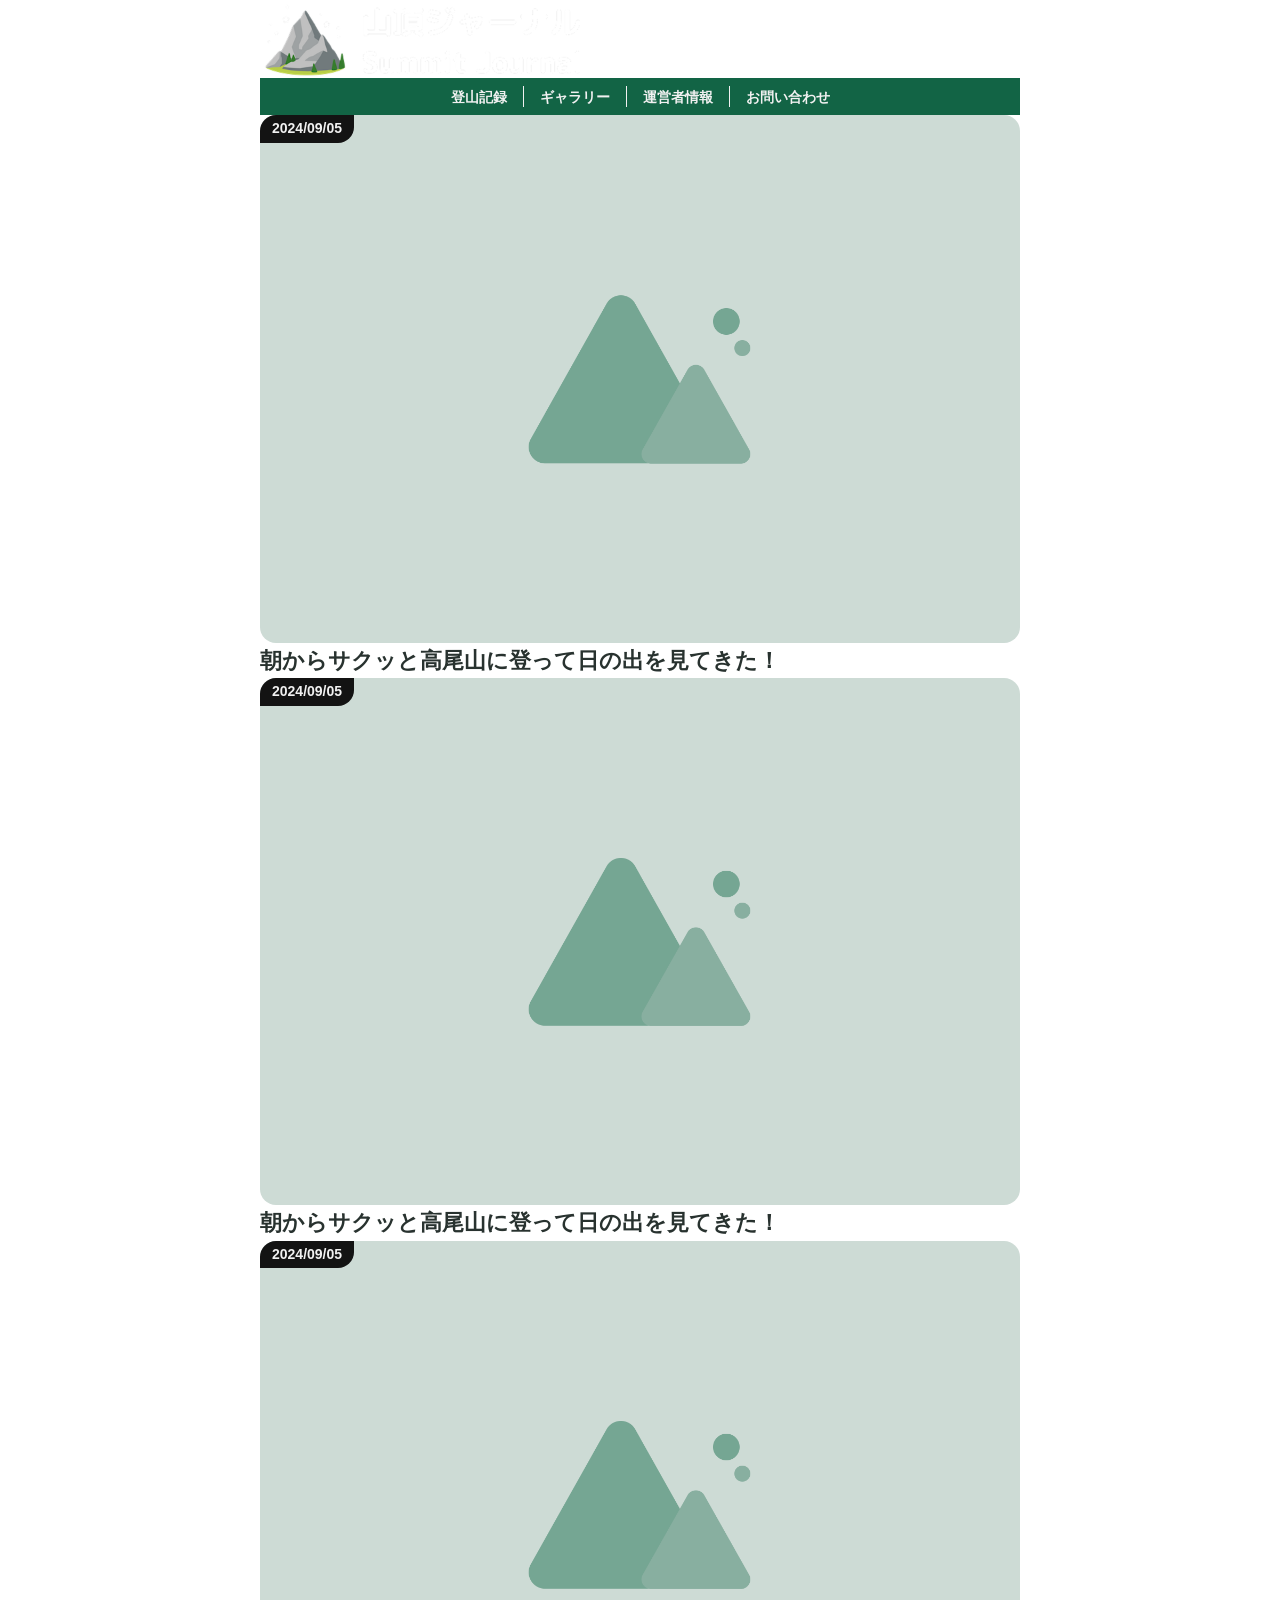
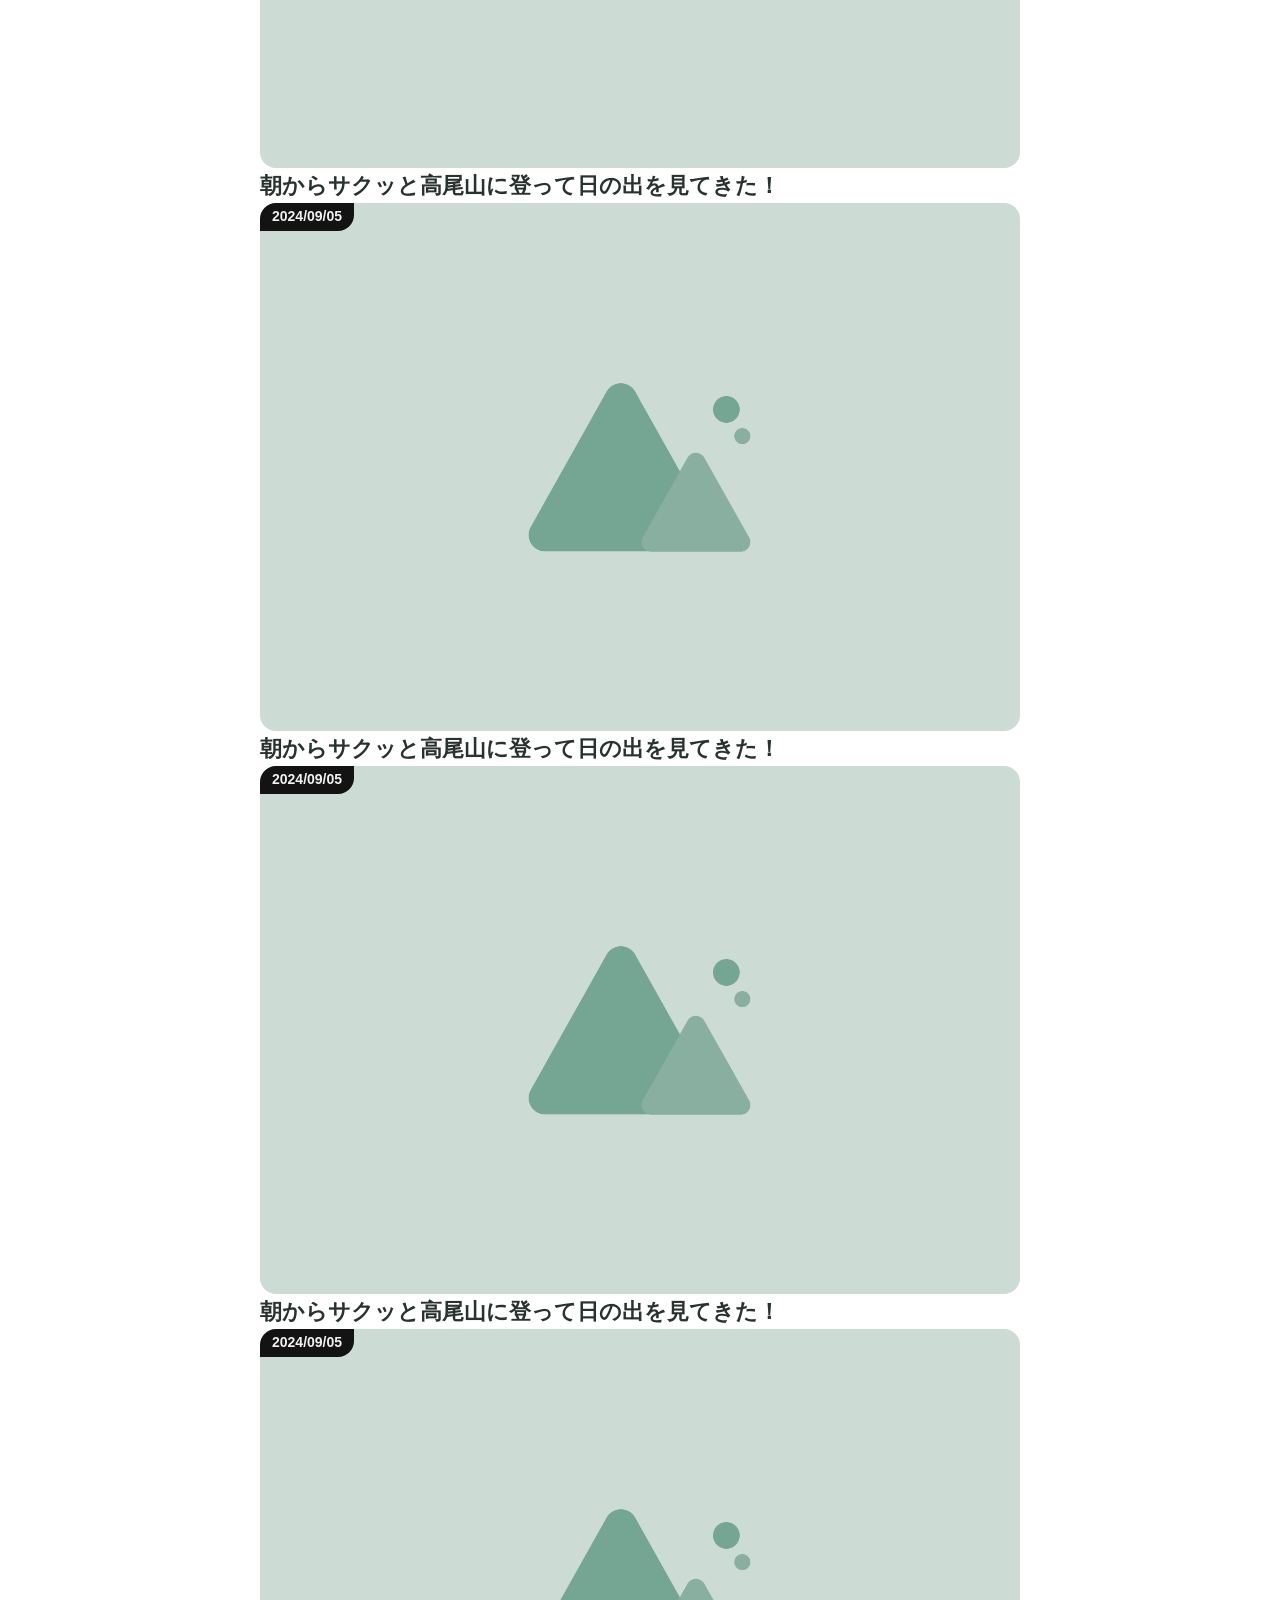
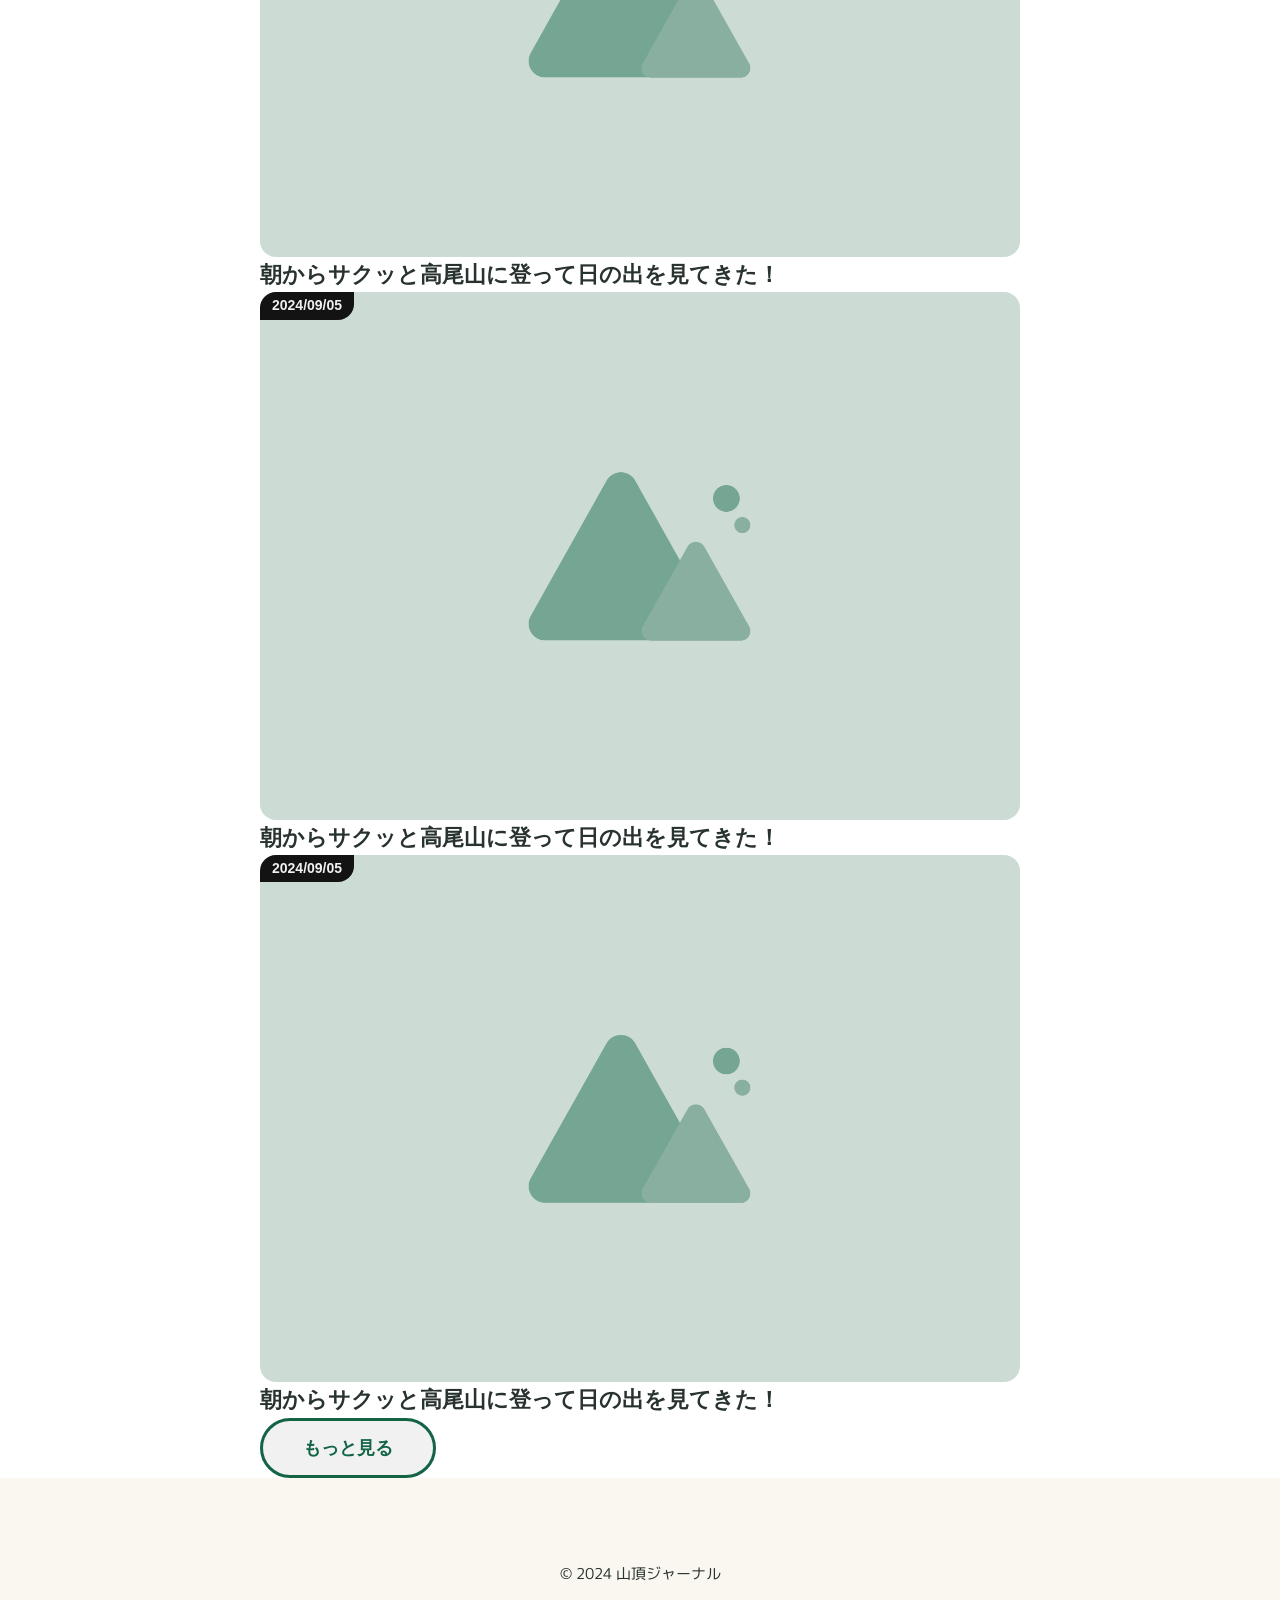
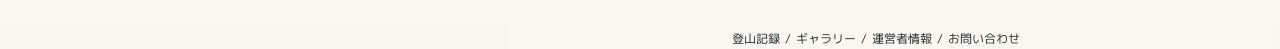
==== commit e0762f69: "button, postコンポーネント作成" ====
--- a/index.html
+++ b/index.html
@@ -57,24 +57,91 @@
     </header>
 
     <main class="l-container">
-        <div class="top-posts">
-          <article class="top-post">
-            <div class="top-post-meta">
-              <time datetime="2024-09-05" class="top-post-date">2024/09/05</time>
+      <div class="top-posts">
+        <article class="c-post">
+          <a href="single.html" class="c-post-link">
+            <div class="c-post-thumbnail">
+              <img src="img/post-thumbnail.png" alt="..." width="360" height="246" decoding="async" />
+              <time datetime="2024-09-05" class="c-post-date">2024/09/05</time>
             </div>
-            <a href="single.html" class="top-post-thumbnail">
+
+            <h2 class="c-post-title">朝からサクッと高尾山に登って日の出を見てきた！</h2>
+          </a>
+        </article>
+        <article class="c-post">
+          <a href="single.html" class="c-post-link">
+            <div class="c-post-thumbnail">
               <img src="img/post-thumbnail.png" alt="..." width="360" height="246" decoding="async" />
-            </a>
+              <time datetime="2024-09-05" class="c-post-date">2024/09/05</time>
+            </div>
 
-            <h2 class="top-post-title">
-              <a href="single.html">朝からサクッと高尾山に登って日の出を見てきた！</a>
-            </h2>
-          </article>
-        </div>
-        <div class="c-button top-button">
-          <a href="" class="c-button-link">もっと見る</a>
-        </div>
+            <h2 class="c-post-title">朝からサクッと高尾山に登って日の出を見てきた！</h2>
+          </a>
+        </article>
+        <article class="c-post">
+          <a href="single.html" class="c-post-link">
+            <div class="c-post-thumbnail">
+              <img src="img/post-thumbnail.png" alt="..." width="360" height="246" decoding="async" />
+              <time datetime="2024-09-05" class="c-post-date">2024/09/05</time>
+            </div>
 
+            <h2 class="c-post-title">朝からサクッと高尾山に登って日の出を見てきた！</h2>
+          </a>
+        </article>
+        <article class="c-post">
+          <a href="single.html" class="c-post-link">
+            <div class="c-post-thumbnail">
+              <img src="img/post-thumbnail.png" alt="..." width="360" height="246" decoding="async" />
+              <time datetime="2024-09-05" class="c-post-date">2024/09/05</time>
+            </div>
+
+            <h2 class="c-post-title">朝からサクッと高尾山に登って日の出を見てきた！</h2>
+          </a>
+        </article>
+        <article class="c-post">
+          <a href="single.html" class="c-post-link">
+            <div class="c-post-thumbnail">
+              <img src="img/post-thumbnail.png" alt="..." width="360" height="246" decoding="async" />
+              <time datetime="2024-09-05" class="c-post-date">2024/09/05</time>
+            </div>
+
+            <h2 class="c-post-title">朝からサクッと高尾山に登って日の出を見てきた！</h2>
+          </a>
+        </article>
+        <article class="c-post">
+          <a href="single.html" class="c-post-link">
+            <div class="c-post-thumbnail">
+              <img src="img/post-thumbnail.png" alt="..." width="360" height="246" decoding="async" />
+              <time datetime="2024-09-05" class="c-post-date">2024/09/05</time>
+            </div>
+
+            <h2 class="c-post-title">朝からサクッと高尾山に登って日の出を見てきた！</h2>
+          </a>
+        </article>
+        <article class="c-post">
+          <a href="single.html" class="c-post-link">
+            <div class="c-post-thumbnail">
+              <img src="img/post-thumbnail.png" alt="..." width="360" height="246" decoding="async" />
+              <time datetime="2024-09-05" class="c-post-date">2024/09/05</time>
+            </div>
+
+            <h2 class="c-post-title">朝からサクッと高尾山に登って日の出を見てきた！</h2>
+          </a>
+        </article>
+        <article class="c-post">
+          <a href="single.html" class="c-post-link">
+            <div class="c-post-thumbnail">
+              <img src="img/post-thumbnail.png" alt="..." width="360" height="246" decoding="async" />
+              <time datetime="2024-09-05" class="c-post-date">2024/09/05</time>
+            </div>
+
+            <h2 class="c-post-title">朝からサクッと高尾山に登って日の出を見てきた！</h2>
+          </a>
+        </article>
+      </div>
+      <div class="c-button top-button">
+        <a href="" class="c-button-link">もっと見る</a>
+      </div>
     </main>
 
     <!-- footer -->
--- a/css/style.css
+++ b/css/style.css
@@ -1,4 +1,3 @@
-@charset "UTF-8";
 /*!
 global > color
 ------------------------------
@@ -16,199 +15,7 @@
 }
 
 /*!
-global > font
-------------------------------
-*/
-:root {
-  --font-family: "M PLUS Rounded 1c", sans-serif;
-}
-
-/*!
-foundation > reset
-------------------------------
-*/
-html {
-  color: #000;
-  background: #fff;
-}
-
-body,
-div,
-dl,
-dt,
-dd,
-ul,
-ol,
-li,
-h1,
-h2,
-h3,
-h4,
-h5,
-h6,
-pre,
-code,
-form,
-fieldset,
-legend,
-input,
-textarea,
-p,
-blockquote,
-th,
-td {
-  margin: 0;
-  padding: 0;
-}
-
-table {
-  border-collapse: collapse;
-  border-spacing: 0;
-  width: 100%;
-}
-
-fieldset,
-img {
-  border: 0;
-}
-
-address,
-caption,
-cite,
-code,
-dfn,
-em,
-strong,
-th,
-var {
-  font-style: normal;
-  font-weight: inherit;
-}
-
-ol,
-ul {
-  list-style: none;
-}
-
-caption,
-th {
-  text-align: left;
-}
-
-h1,
-h2,
-h3,
-h4,
-h5,
-h6 {
-  font-size: 100%;
-  font-weight: inherit;
-}
-
-q:before,
-q:after {
-  content: "";
-}
-
-abbr,
-acronym {
-  border: 0;
-  font-variant: normal;
-}
-
-input,
-textarea,
-select,
-button {
-  color: inherit;
-  font-family: inherit;
-  font-size: inherit;
-  font-weight: inherit;
-  line-height: inherit;
-  font-size: 100%;
-  border-radius: 0;
-  border: none;
-  -moz-appearance: none;
-       appearance: none;
-  -webkit-appearance: none;
-  background-color: inherit;
-}
-
-textarea {
-  resize: vertical;
-  display: block;
-}
-
-select {
-  cursor: pointer;
-}
-
-button {
-  padding: 0;
-  cursor: pointer;
-}
-
-legend {
-  color: inherit;
-}
-
-tbody {
-  -webkit-text-size-adjust: 100%;
-}
-
-main {
-  display: block;
-}
-
-a {
-  text-decoration: none;
-  color: inherit;
-}
-
-img,
-svg {
-  width: 100%;
-  height: auto;
-  display: block;
-}
-
-dialog {
-  max-width: 100%;
-  max-height: 100%;
-  padding: 0;
-  color: inherit;
-  border: none;
-  margin: 0;
-  padding: 0;
-}
-
-summary {
-  display: block;
-}
-
-summary::-webkit-details-marker {
-  display: none;
-}
-
-iframe {
-  vertical-align: bottom;
-}
-
-* {
-  -webkit-font-smoothing: antialiased;
-  -moz-osx-font-smoothing: grayscale;
-  -webkit-box-sizing: border-box;
-          box-sizing: border-box;
-}
-
-*::before,
-*::after {
-  -webkit-box-sizing: border-box;
-          box-sizing: border-box;
-}
-
-/*!
-foundation > base
+global > content-width
 ------------------------------
 */
 :root {
@@ -216,6 +23,26 @@
   --width-content: 760px;
 }
 
+/*!
+global > font
+------------------------------
+*/
+:root {
+  --font-family: "M PLUS Rounded 1c", sans-serif;
+}
+
+/*!
+global > z-index
+------------------------------
+*/
+:root {
+  --z-index-default: 1;
+}
+
+/*!
+foundation > base
+------------------------------
+*/
 body {
   line-height: 1.7;
   font-size: 16px;
@@ -230,10 +57,9 @@
 }
 
 /*!
-utility > utility
-------------------------------
-*/
-/* 非表示 */
+utility
+------------------------------
+*/
 .u-visually-hidden {
   position: absolute !important;
   white-space: nowrap !important;
@@ -247,30 +73,41 @@
   margin: -1px !important;
 }
 
+/* .u-ptb {
+  padding: 56px 0;
+}
+
+@media screen and (min-width: 768px) {
+  u-ptb {
+    padding: 64px 0;
+  }
+}
+
+.u-mt40 {
+  margin-top: 40px;
+} */
+
 /*!
 component > button
 ------------------------------
 */
 .c-button {
-  --font-size: 18rem;
-  --gap: 14rem;
-  font-family: var(--font-family-en);
-  line-height: 1;
-  font-size: var(--font-size);
+  padding: 12px 40px;
+  background-color: var(--color-white);
   color: var(--color-primary);
-  display: -webkit-inline-box;
-  display: -ms-inline-flexbox;
-  display: inline-flex;
-  -webkit-box-align: center;
-      -ms-flex-align: center;
-          align-items: center;
-  gap: var(--gap);
-}
-@media screen and (min-width: 768px) {
-  .c-button {
-    font-size: 20rem;
-    gap: 24rem;
-  }
+  border: 3px solid currentColor;
+  font-weight: bold;
+  border-radius: 100vh;
+  display: inline-block;
+}
+
+.c-button-link {
+}
+
+.c-button--contact {
+  background-color: var(--color-primary);
+  color: var(--color-white);
+  border: 3px solid var(--color-primary);
 }
 
 /*!
@@ -278,161 +115,89 @@
 ------------------------------
 */
 .c-title {
-  grid-template-columns: 10rem 1fr;
-  gap: 14rem 18rem;
-  display: inline-grid;
-}
-.c-title::before {
-  content: "";
-  display: block;
-  width: 10rem;
-  aspect-ratio: 1/1;
-  background-color: var(--color-primary);
-  border-radius: 50%;
-  grid-column: 1/2;
-  grid-row: 1/2;
-  align-self: center;
-}
+  font-size: 26px;
+  font-weight: bold;
+  line-height: 1.6;
+  color: var(--color-base-text);
+  text-align: center;
+}
+
 @media screen and (min-width: 768px) {
   .c-title {
-    grid-template-columns: 10rem auto auto;
-    gap: 14rem;
-    -webkit-box-align: end;
-        -ms-flex-align: end;
-            align-items: end;
-  }
-}
-
-.c-title--white::before {
-  background-color: var(--color-white);
-}
-
-.c-title-en {
-  font-family: var(--font-family-en);
-  font-size: 40rem;
-  color: var(--color-font-base);
-  line-height: 1;
-  font-weight: 400;
-  grid-column: 2/3;
-  grid-row: 1/2;
-}
-@media screen and (min-width: 768px) {
-  .c-title-en {
-    font-size: 50rem;
-    margin-left: 10rem;
-  }
-}
-
-.c-title-en--white {
+    font-size: 34px;
+  }
+}
+
+/*!
+component > post
+------------------------------
+*/
+.c-post {
+  display: flex;
+  flex-direction: column;
+  gap: 8px;
+}
+
+.c-post-link {
+}
+
+.c-post-thumbnail {
+  position: relative;
+}
+
+.c-post-thumbnail img {
+  border-radius: 16px;
+}
+
+.c-post-date {
+  position: absolute;
+  top: 0;
+  left: 0;
+  background-color: var(--color-black);
   color: var(--color-white);
-}
-
-.c-title-ja {
-  font-size: 14rem;
-  color: var(--color-font-light);
-  line-height: 1;
-  grid-column: 2/3;
-  grid-row: 2/3;
-}
-@media screen and (min-width: 768px) {
-  .c-title-ja {
-    grid-column: 3/4;
-    grid-row: 1/2;
-  }
-}
-
-.c-title-ja--white {
-  color: var(--color-white);
-}
-
-.c-title-small {
-  font-family: var(--font-family-en);
-  font-size: 16rem;
-  color: var(--color-font-base);
-  line-height: 1;
-  display: grid;
-  grid-template-columns: 6rem 1fr;
-  gap: 10rem;
-  letter-spacing: 0.075em;
-  -webkit-box-align: center;
-      -ms-flex-align: center;
-          align-items: center;
-}
-@media screen and (min-width: 768px) {
-  .c-title-small {
-    font-size: 20rem;
-    gap: 14rem;
-  }
-}
-.c-title-small::before {
-  content: "";
-  display: block;
-  width: 6rem;
-  aspect-ratio: 1/1;
-  background-color: var(--color-primary);
-  border-radius: 50%;
+  font-size: 14px;
+  font-weight: bold;
+  border-radius: 16px 0 16px;
+  padding: 2px 12px;
+}
+
+.c-post-title {
+  font-size: 20px;
+  font-weight: bold;
+  line-height: 1.6;
+}
+
+@media screen and (min-width: 768px) {
+  .c-post-title {
+    font-size: 22px;
+  }
 }
 
 /*!
 component > form
 ------------------------------
 */
-.c-form-required {
-  display: inline-block;
-  font-size: 13rem;
-  background-color: var(--color-red);
-  color: var(--color-white);
-  padding: 2rem 8rem;
-  border-radius: 7rem;
-}
-
-.c-form-text {
-  padding: 12rem 8rem;
-  border-radius: 8rem;
-  background-color: var(--color-bg-extra-light);
+/* .c-form-text {
+  border: 1px solid var(--color-border);
+  padding: 8px;
+  font-size: 16px;
   width: 100%;
-}
-.c-form-text::-webkit-input-placeholder {
-  color: var(--color-font-light);
-}
-.c-form-text::-moz-placeholder {
-  color: var(--color-font-light);
-}
-.c-form-text:-ms-input-placeholder {
-  color: var(--color-font-light);
-}
-.c-form-text::-ms-input-placeholder {
-  color: var(--color-font-light);
-}
+  outline: none;
+}
+
 .c-form-text::placeholder {
-  color: var(--color-font-light);
-}
+  color: var(--color-black);
+  opacity: 0.3;
+}
+
 .c-form-text:focus {
-  outline: 1px solid var(--color-primary);
+  border-color: var(--color-focus);
 }
 
 .c-form-text--textarea {
-  min-height: 200rem;
+  /* textareaの高さを内容に合わせて調整 */
   field-sizing: content;
-}
-
-.c-form-button {
-  font-size: 18rem;
-  line-height: 1;
-  color: var(--color-white);
-  background-color: var(--color-primary);
-  padding: 13rem 39rem;
-  border-radius: 100vh;
-  -webkit-transition: background-color 0.3s, color 0.3s;
-  transition: background-color 0.3s, color 0.3s;
-  border: 1rem solid var(--color-primary);
-}
-@media (any-hover: hover) {
-  .c-form-button:hover {
-    color: var(--color-primary);
-    background-color: var(--color-white);
-  }
-}
+} */
 
 /*!
 layout > container
@@ -449,10 +214,365 @@
 }
 
 /*!
+layout > posts
+------------------------------
+*/
+/* .l-posts {
+  display: grid;
+  grid-template-columns: repeat(1, 1fr);
+  gap: 40px 24px;
+}
+
+@media screen and (min-width: 500px) {
+  .l-posts--2columns,
+  .l-posts--3columns {
+    grid-template-columns: repeat(2, 1fr);
+  }
+}
+@media screen and (min-width: 1080px) {
+  .l-posts--3columns {
+    grid-template-columns: repeat(3, 1fr);
+  }
+} */
+
+/*!
 layout > header
 ------------------------------
 */
+
+.l-header-head {
+  display: flex;
+  justify-content: space-between;
+  align-items: center;
+  padding: 16px 0;
+}
+
+.l-header-logo {
+  width: 180px;
+}
+
+@media screen and (min-width: 768px) {
+  .l-header-logo {
+    width: 320px;
+  }
+}
+
+.l-header-nav {
+  background-color: var(--color-primary);
+  padding: 8px 0;
+}
+
+.l-header-nav-list {
+  display: flex;
+  overflow: scroll;
+
+  /* scrollbarを非表示にする */
+  -ms-overflow-style: none;
+  scrollbar-width: none;
+}
+
+.l-header-nav-list::-webkit-scrollbar {
+  /* scrollbarを非表示にする */
+  display: none;
+}
+
+@media screen and (min-width: 768px) {
+  .l-header-nav-list {
+    justify-content: center;
+  }
+}
+
+.l-header-nav-item {
+  font-size: 12px;
+  font-weight: bold;
+  line-height: 1;
+  color: var(--color-white);
+  display: flex;
+  align-items: center;
+  flex-shrink: 0;
+}
+
+@media screen and (min-width: 768px) {
+  .l-header-nav-item {
+    font-size: 14px;
+  }
+}
+
+.l-header-nav-item:not(:last-child):after {
+  content: "";
+  display: block;
+  width: 1px;
+  height: 21px;
+  background-color: var(--color-white);
+  margin: 0 16px;
+}
+
 /*!
 layout > footer
 ------------------------------
-*//*# sourceMappingURL=style.css.map */+*/
+.l-footer {
+  background: rgba(197, 171, 95, 0.1);
+  padding-top: 40px;
+}
+
+@media screen and (min-width: 768px) {
+  .l-footer-body {
+    display: grid;
+    grid-template-columns: 320px 1fr;
+    gap: 24px;
+    align-items: end;
+  }
+}
+
+.l-footer-info {
+  display: flex;
+  flex-direction: column;
+  gap: 16px;
+}
+
+.l-footer-logo {
+  max-width: 320px;
+}
+
+.l-footer-description {
+  font-size: 12px;
+  line-height: 1.75;
+}
+
+.l-footer-description span {
+  display: block;
+}
+
+.l-footer-list {
+  margin-top: 32px;
+  display: flex;
+  flex-wrap: wrap;
+  gap: 6px 0;
+}
+
+@media screen and (min-width: 768px) {
+  .l-footer-list {
+    justify-content: flex-end;
+  }
+}
+
+.l-footer-item {
+  font-size: 12px;
+}
+
+.l-footer-item:not(:last-child)::after {
+  content: "/";
+  display: inline-block;
+  margin: 0 5px;
+}
+
+.l-footer-copyright {
+  display: block;
+  border-top: 1px solid var(--color-border);
+  text-align: center;
+  padding: 16px 0;
+  margin-top: 32px;
+  line-height: 1;
+}
+
+/*!
+page > single
+------------------------------
+*/
+.single-article {
+}
+
+.single-meta {
+  display: flex;
+  justify-content: space-between;
+  align-items: center;
+}
+
+.single-title {
+  margin-top: 8px;
+}
+
+.single-thumbnail {
+  margin-top: 16px;
+}
+
+@media screen and (min-width: 768px) {
+  .single-thumbnail {
+    margin-top: 24px;
+  }
+}
+
+.single-thumbnail img {
+  border-radius: 16px;
+}
+
+@media screen and (min-width: 768px) {
+  .single-thumbnail img {
+    border-radius: 20px;
+  }
+}
+
+.single-content {
+  margin-top: 56px;
+}
+
+@media screen and (min-width: 768px) {
+  .single-content {
+    margin-top: 64px;
+  }
+}
+
+.single-content > * {
+  margin-top: 24px;
+}
+
+.single-content h2 {
+  margin-top: 54px;
+  font-size: 18px;
+  font-weight: bold;
+  padding: 10px 8px;
+  line-height: 1.6;
+  color: var(--color-white);
+  background-color: var(--color-black);
+  border-radius: 8px;
+}
+
+@media screen and (min-width: 768px) {
+  .single-content h2 {
+    margin-top: 64px;
+    font-size: 20px;
+  }
+}
+.single-content h3 {
+  margin-top: 40px;
+  font-size: 18px;
+  font-weight: bold;
+  border-bottom: 1px solid var(--color-primary);
+  padding-bottom: 5px;
+  line-height: 1.6;
+  /* iconと横並びにするため */
+  display: flex;
+  align-items: baseline;
+  gap: 10px;
+}
+
+@media screen and (min-width: 768px) {
+  .single-content h3 {
+    font-size: 20px;
+  }
+}
+
+.single-content h3::before {
+  content: "";
+  width: 28px;
+  height: 23px;
+  display: block;
+  background-image: url(../img/icon-mosha.png);
+  background-size: contain;
+  background-position: center;
+  background-repeat: no-repeat;
+  flex-shrink: 0;
+  translate: 0 4px;
+}
+
+.single-banner {
+  display: block;
+}
+
+.single-recommend {
+  padding-bottom: 56px;
+}
+
+@media screen and (min-width: 768px) {
+  .single-recommend {
+    padding-bottom: 64px;
+  }
+}
+
+.single-recommend-title {
+  font-size: 20px;
+  font-weight: bold;
+  text-align: center;
+  /* iconを擬似要素で配置するため */
+  display: flex;
+  flex-direction: column;
+  align-items: center;
+  gap: 4px;
+}
+
+@media screen and (min-width: 768px) {
+  .single-recommend-title {
+    font-size: 22px;
+  }
+}
+
+.single-recommend-title::before {
+  content: "";
+  width: 34px;
+  height: 27px;
+  display: block;
+  background-image: url(../img/icon-mosha.png);
+  background-size: contain;
+  background-position: center;
+  background-repeat: no-repeat;
+}
+
+/*!
+page > author
+------------------------------
+*/
+
+/*!
+page > gallery
+------------------------------
+*/
+
+/*!
+page > contact
+------------------------------
+*/
+
+.contact-note {
+  margin-top: 8px;
+}
+
+.contact-form {
+  margin-top: 32px;
+  display: flex;
+  flex-direction: column;
+  gap: 24px;
+}
+
+.contact-label {
+  font-size: 16px;
+  font-weight: bold;
+}
+
+@media screen and (min-width: 768px) {
+  .contact-label {
+    translate: 0 9px;
+  }
+}
+
+.contact-item {
+  display: grid;
+  grid-template-columns: repeat(1, 1fr);
+  gap: 4px;
+}
+
+@media screen and (min-width: 768px) {
+  .contact-item {
+    grid-template-columns: 1fr calc(560 / 760 * 100%);
+    /* 一番小さい幅（問い合わせ内容）を指定 */
+    gap: 72px;
+  }
+}
+
+.contact-button-wrap {
+  text-align: center;
+}
+
+.contact-textarea {
+  height: 200px;
+}
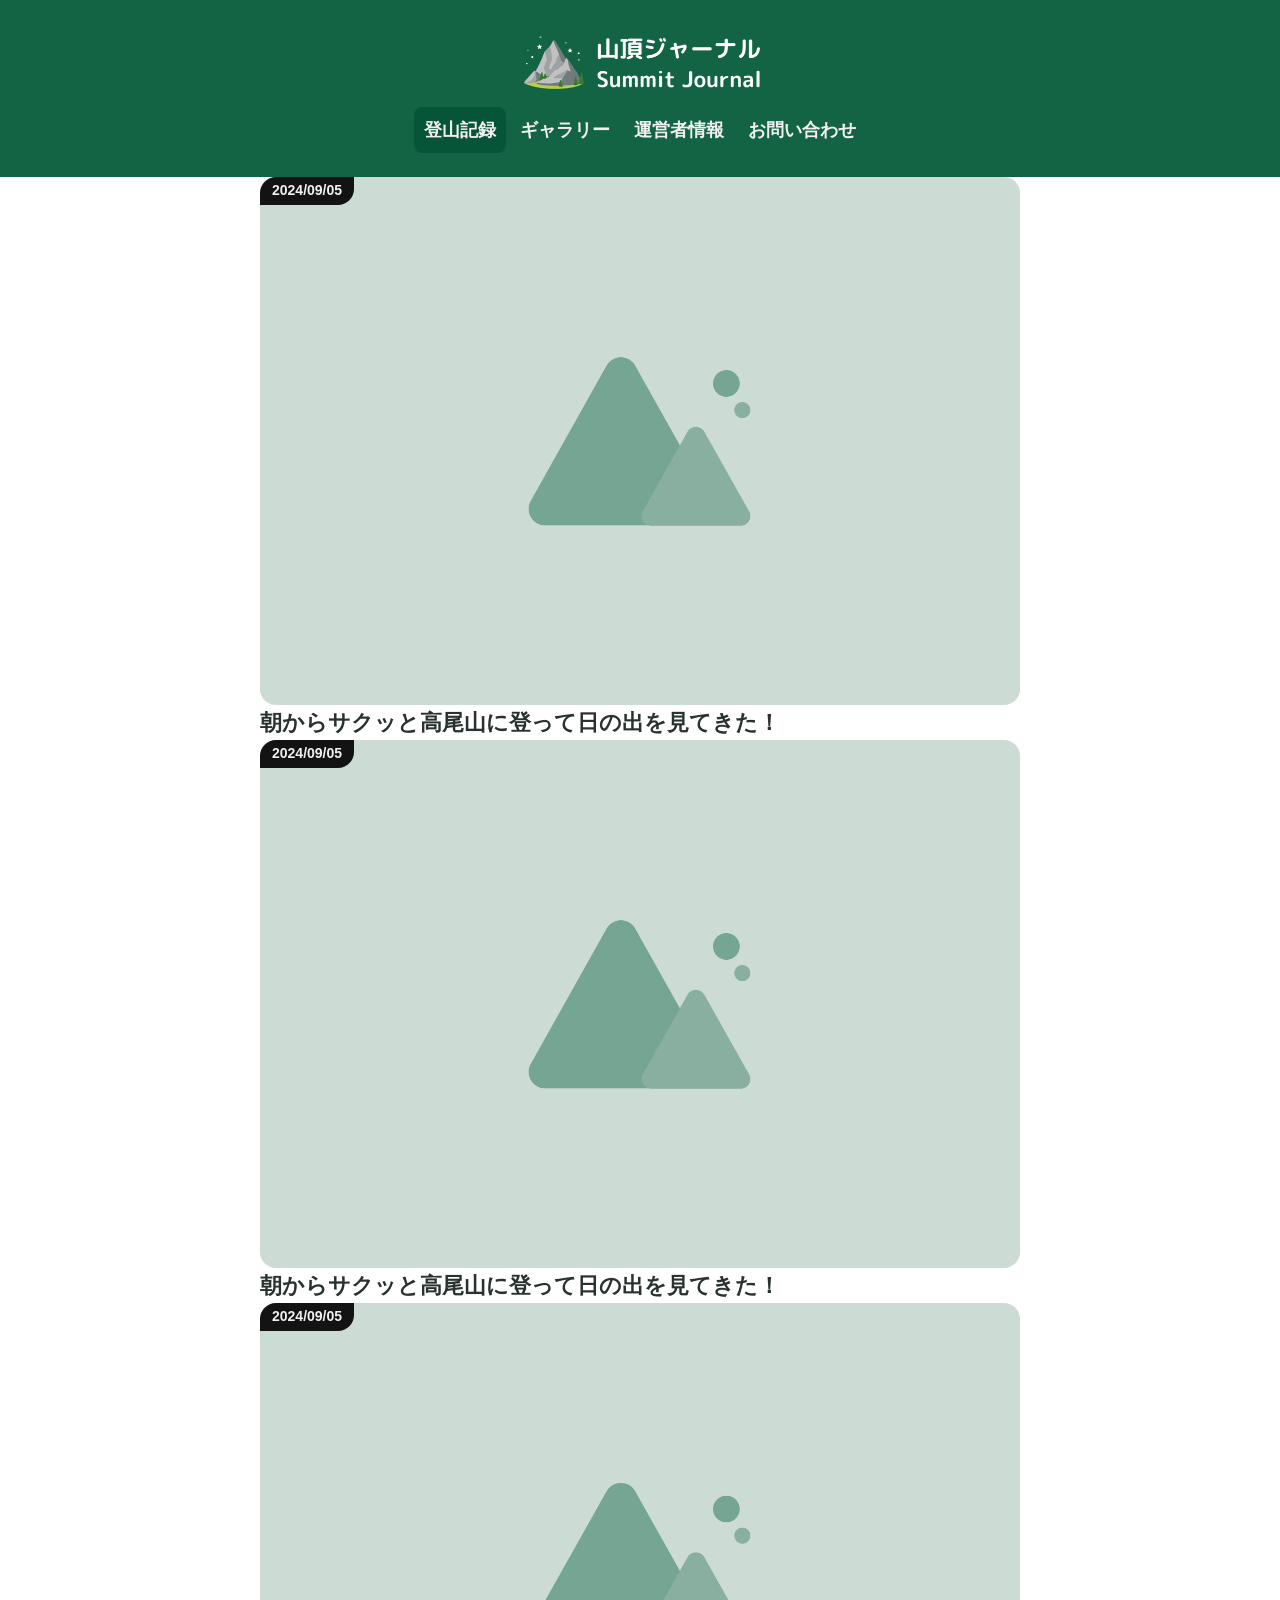
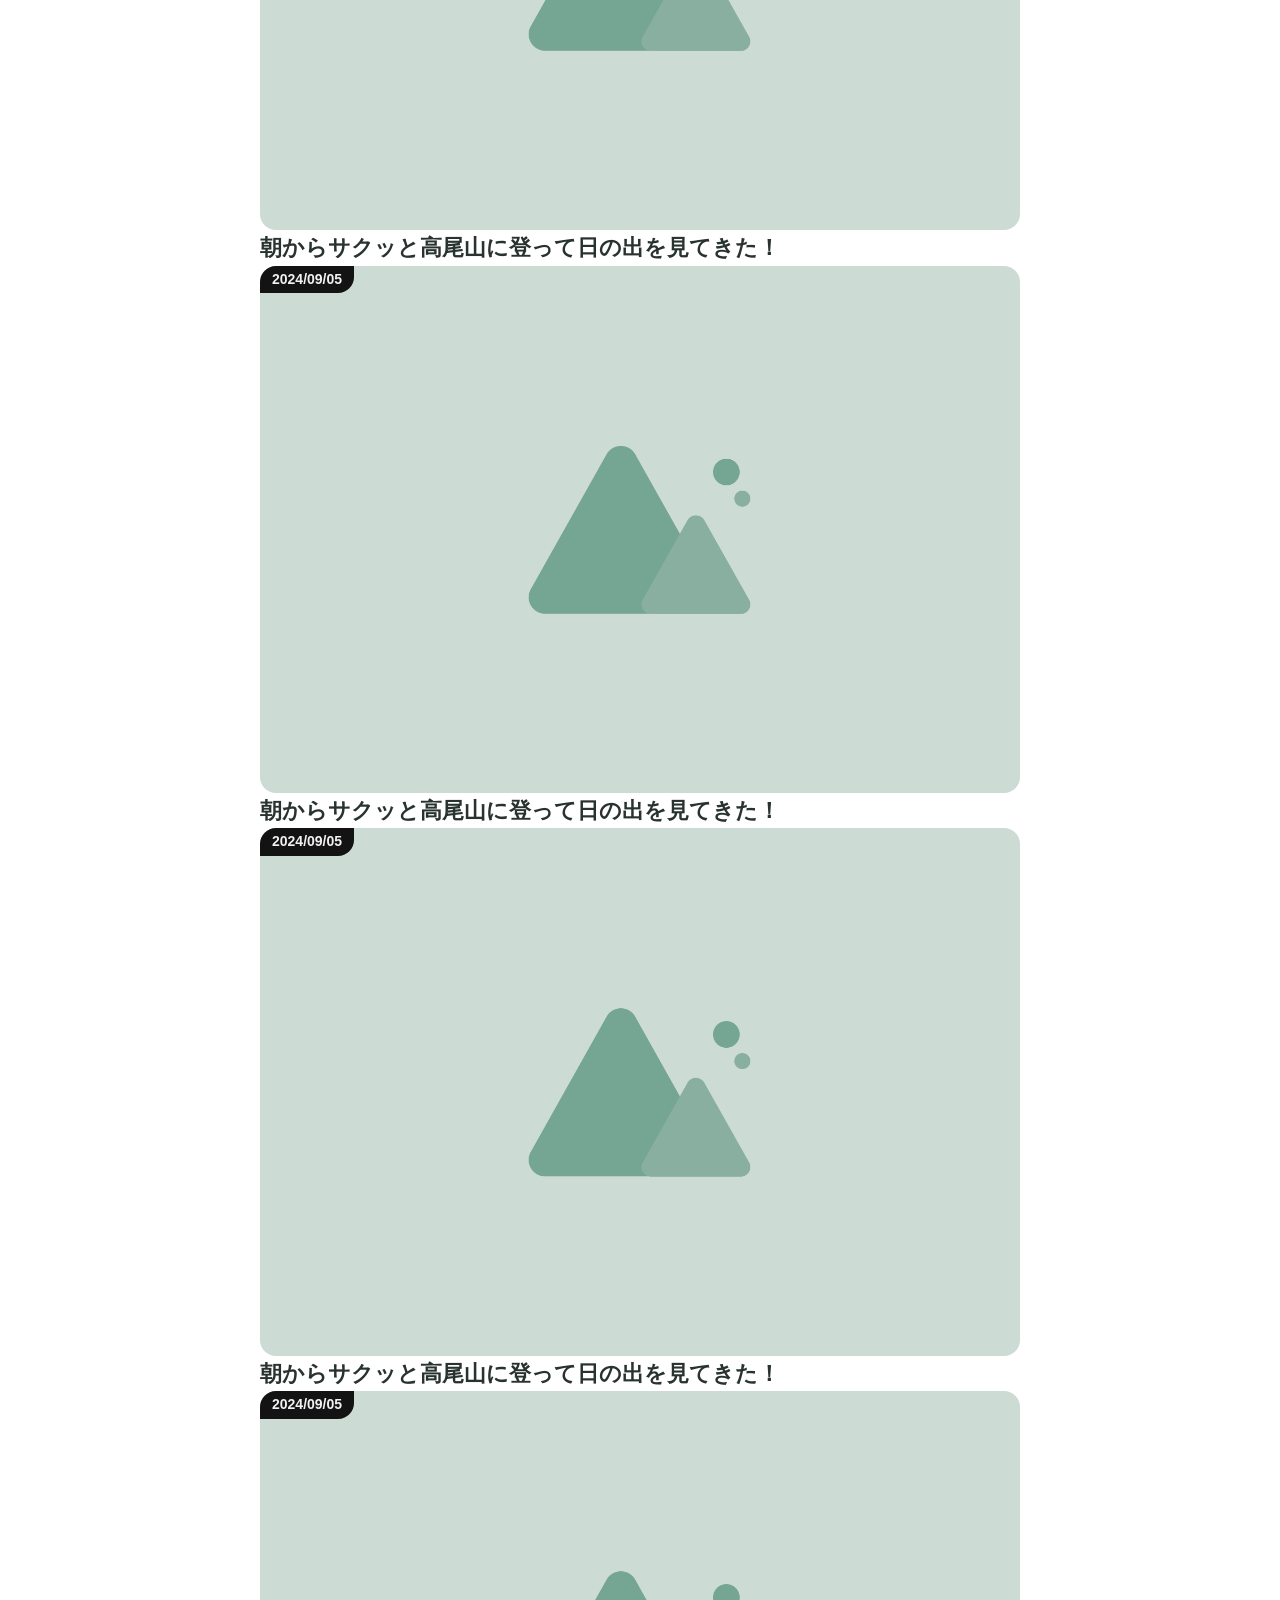
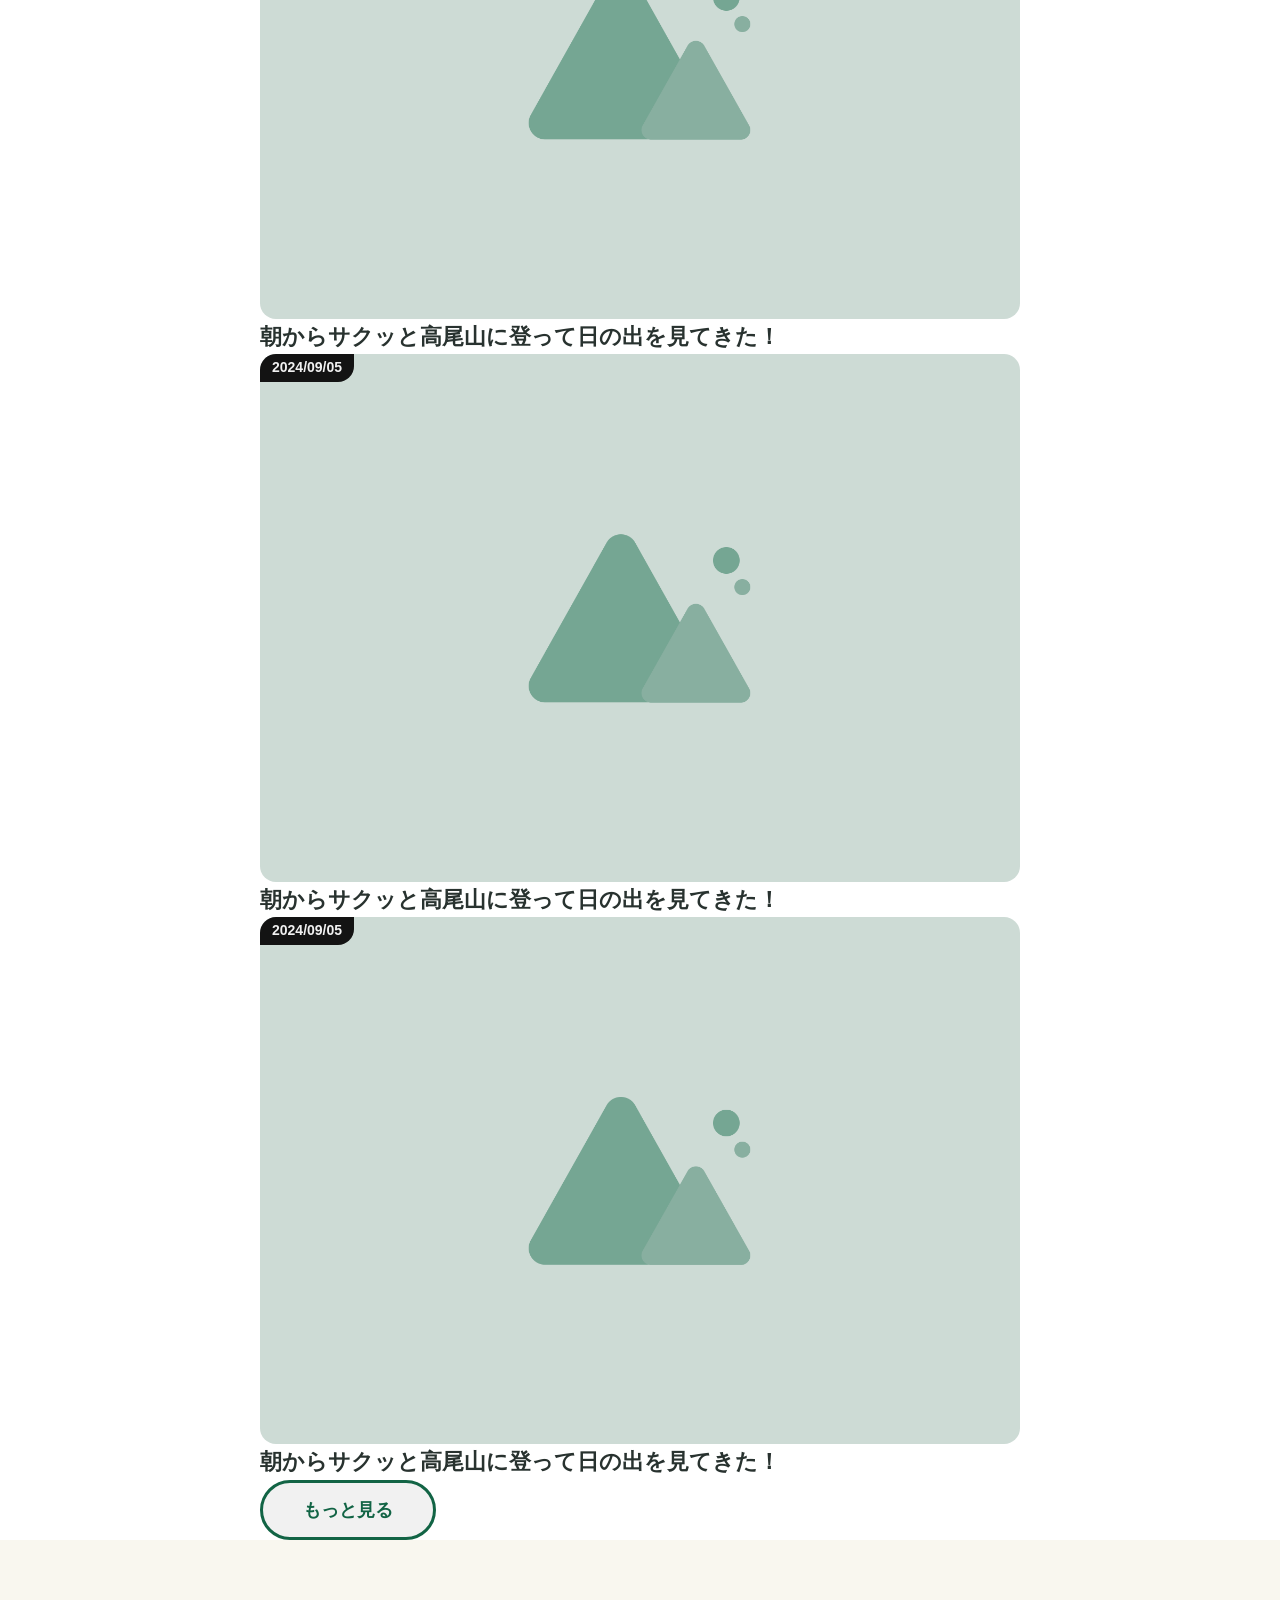
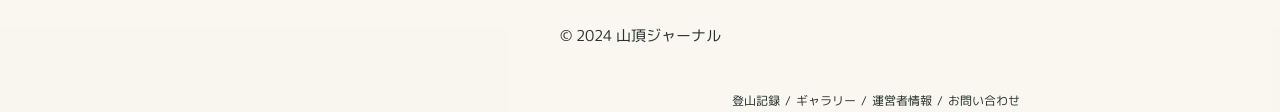
==== commit 108d5458: "header作成" ====
--- a/index.html
+++ b/index.html
@@ -38,22 +38,22 @@
   <body>
     <!-- header -->
     <header class="l-header">
-      <div class="l-header-inner l-container">
+      <div class="l-container">
         <h1 class="l-header-logo">
           <a href="index.html">
             <img src="img/logo.png" alt="山頂ジャーナル" width="240" height="59" decoding="async" />
             <span class="u-visually-hidden">山頂ジャーナル</span>
           </a>
         </h1>
-        <nav class="l-header-nav" aria-label="ヘッダーナビゲーション">
-          <ul class="l-header-nav-list">
-            <li class="l-header-nav-item"><a href="index.html">登山記録</a></li>
-            <li class="l-header-nav-item"><a href="gallery.html">ギャラリー</a></li>
-            <li class="l-header-nav-item"><a href="author.html">運営者情報</a></li>
-            <li class="l-header-nav-item"><a href="contact.html">お問い合わせ</a></li>
-          </ul>
-        </nav>
       </div>
+      <nav class="l-header-nav" aria-label="ヘッダーナビゲーション">
+        <ul class="l-header-nav-list">
+          <li class="l-header-nav-item l-header-nav-item--current"><a href="index.html">登山記録</a></li>
+          <li class="l-header-nav-item"><a href="gallery.html">ギャラリー</a></li>
+          <li class="l-header-nav-item"><a href="author.html">運営者情報</a></li>
+          <li class="l-header-nav-item"><a href="contact.html">お問い合わせ</a></li>
+        </ul>
+      </nav>
     </header>
 
     <main class="l-container">
--- a/css/style.css
+++ b/css/style.css
@@ -196,7 +196,7 @@
 
 .c-form-text--textarea {
   /* textareaの高さを内容に合わせて調整 */
-  field-sizing: content;
+/* field-sizing: content;
 } */
 
 /*!
@@ -240,71 +240,60 @@
 ------------------------------
 */
 
-.l-header-head {
-  display: flex;
-  justify-content: space-between;
-  align-items: center;
-  padding: 16px 0;
+.l-header {
+  background-color: var(--color-primary);
+  padding: 32px 8px 24px;
 }
 
 .l-header-logo {
   width: 180px;
+  margin-inline: auto;
 }
 
 @media screen and (min-width: 768px) {
   .l-header-logo {
-    width: 320px;
+    width: 240px;
   }
 }
 
 .l-header-nav {
-  background-color: var(--color-primary);
-  padding: 8px 0;
+  padding-top: 16px;
+  /* headerのpadding分を打ち消して、スクロール可能な範囲を画面幅いっぱいにする */
+  margin-inline: -8px;
 }
 
 .l-header-nav-list {
   display: flex;
-  overflow: scroll;
-
-  /* scrollbarを非表示にする */
+  gap: 4px;
+  overflow-x: auto;
+  /* l-containerと同じ位置に最初/最後の項目が揃うようにする余白 */
+  padding-inline: calc((100% - min(90%, var(--width-content))) / 2);
+
+  -webkit-overflow-scrolling: touch;
   -ms-overflow-style: none;
   scrollbar-width: none;
 }
 
-.l-header-nav-list::-webkit-scrollbar {
-  /* scrollbarを非表示にする */
-  display: none;
-}
-
-@media screen and (min-width: 768px) {
+@media screen and (min-width: 500px) {
   .l-header-nav-list {
     justify-content: center;
   }
 }
 
+.l-header-nav-list::-webkit-scrollbar {
+  display: none;
+}
+
 .l-header-nav-item {
-  font-size: 12px;
-  font-weight: bold;
-  line-height: 1;
   color: var(--color-white);
-  display: flex;
-  align-items: center;
-  flex-shrink: 0;
-}
-
-@media screen and (min-width: 768px) {
-  .l-header-nav-item {
-    font-size: 14px;
-  }
-}
-
-.l-header-nav-item:not(:last-child):after {
-  content: "";
-  display: block;
-  width: 1px;
-  height: 21px;
-  background-color: var(--color-white);
-  margin: 0 16px;
+  font-weight: bold;
+  padding: 8px 10px;
+  border-radius: 8px;
+  white-space: nowrap;
+}
+
+.l-header-nav-item--current {
+  background-color: var(--color-primary-dark);
 }
 
 /*!
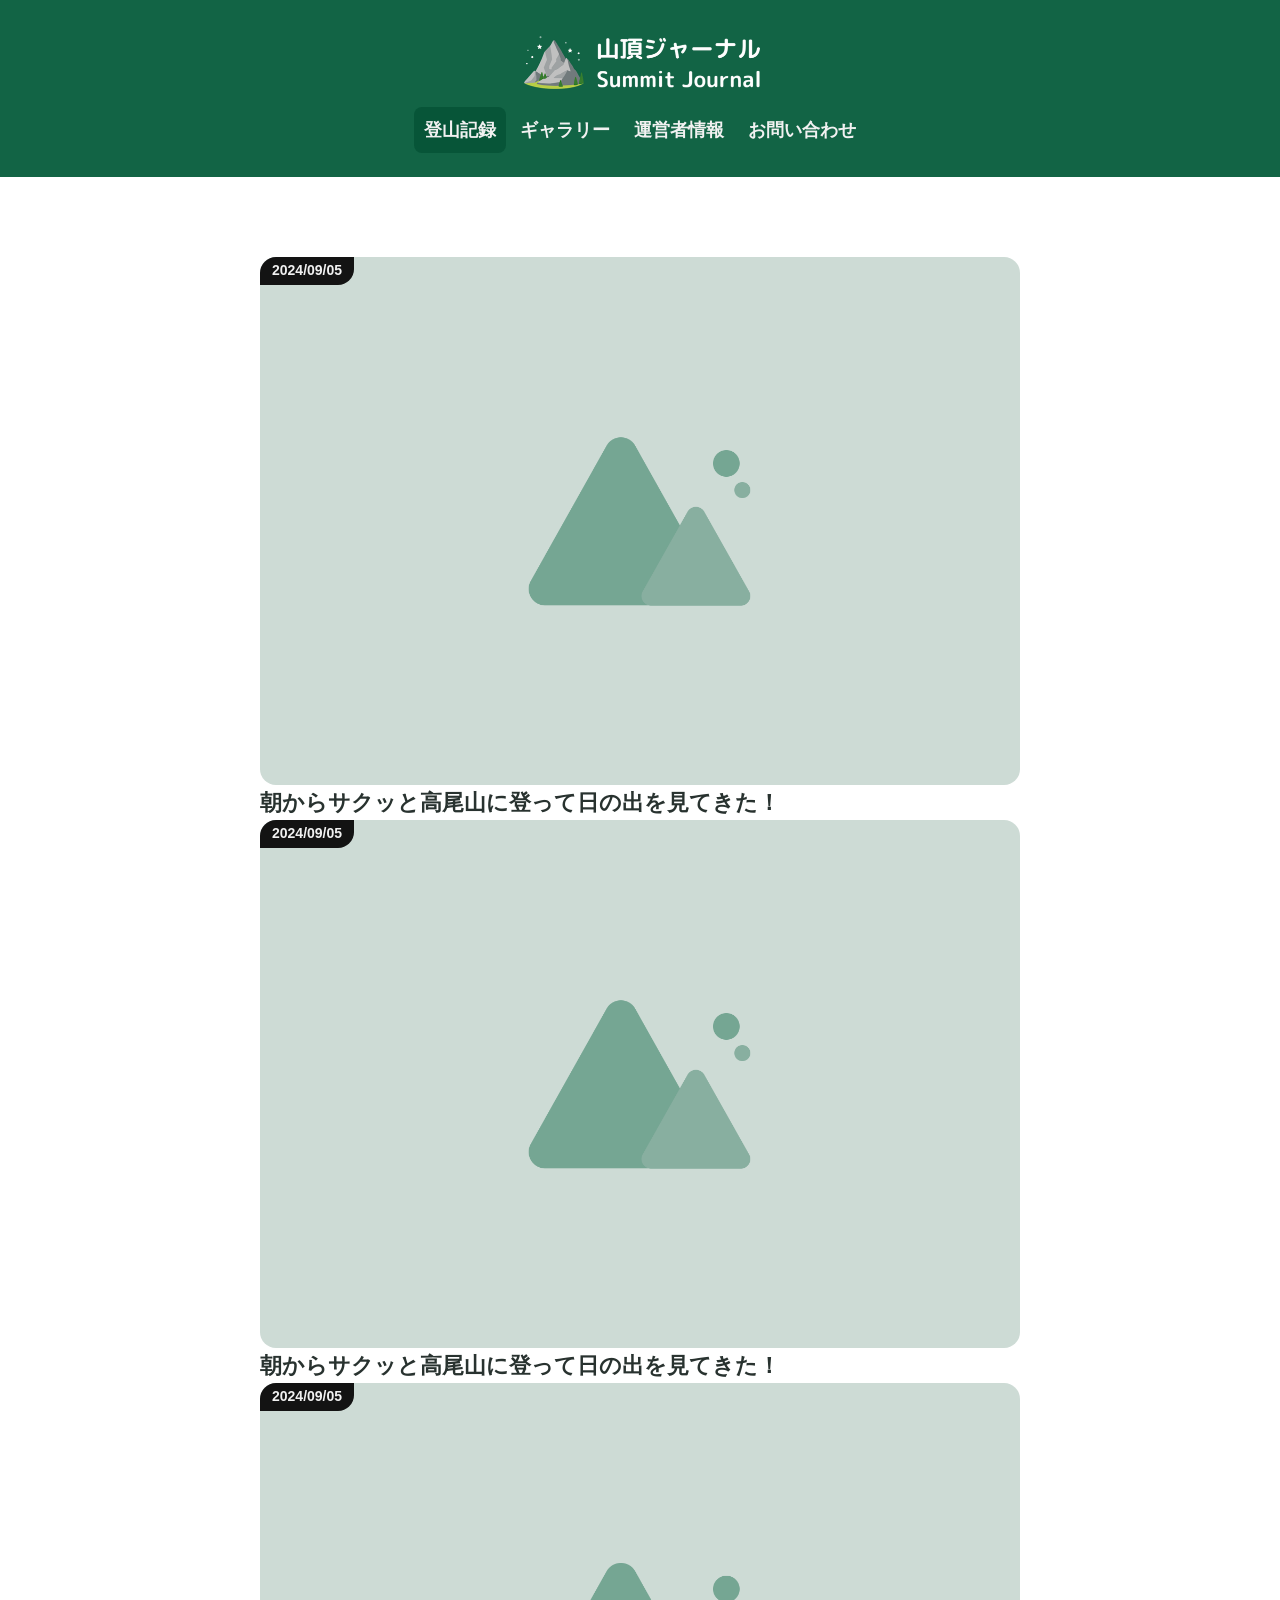
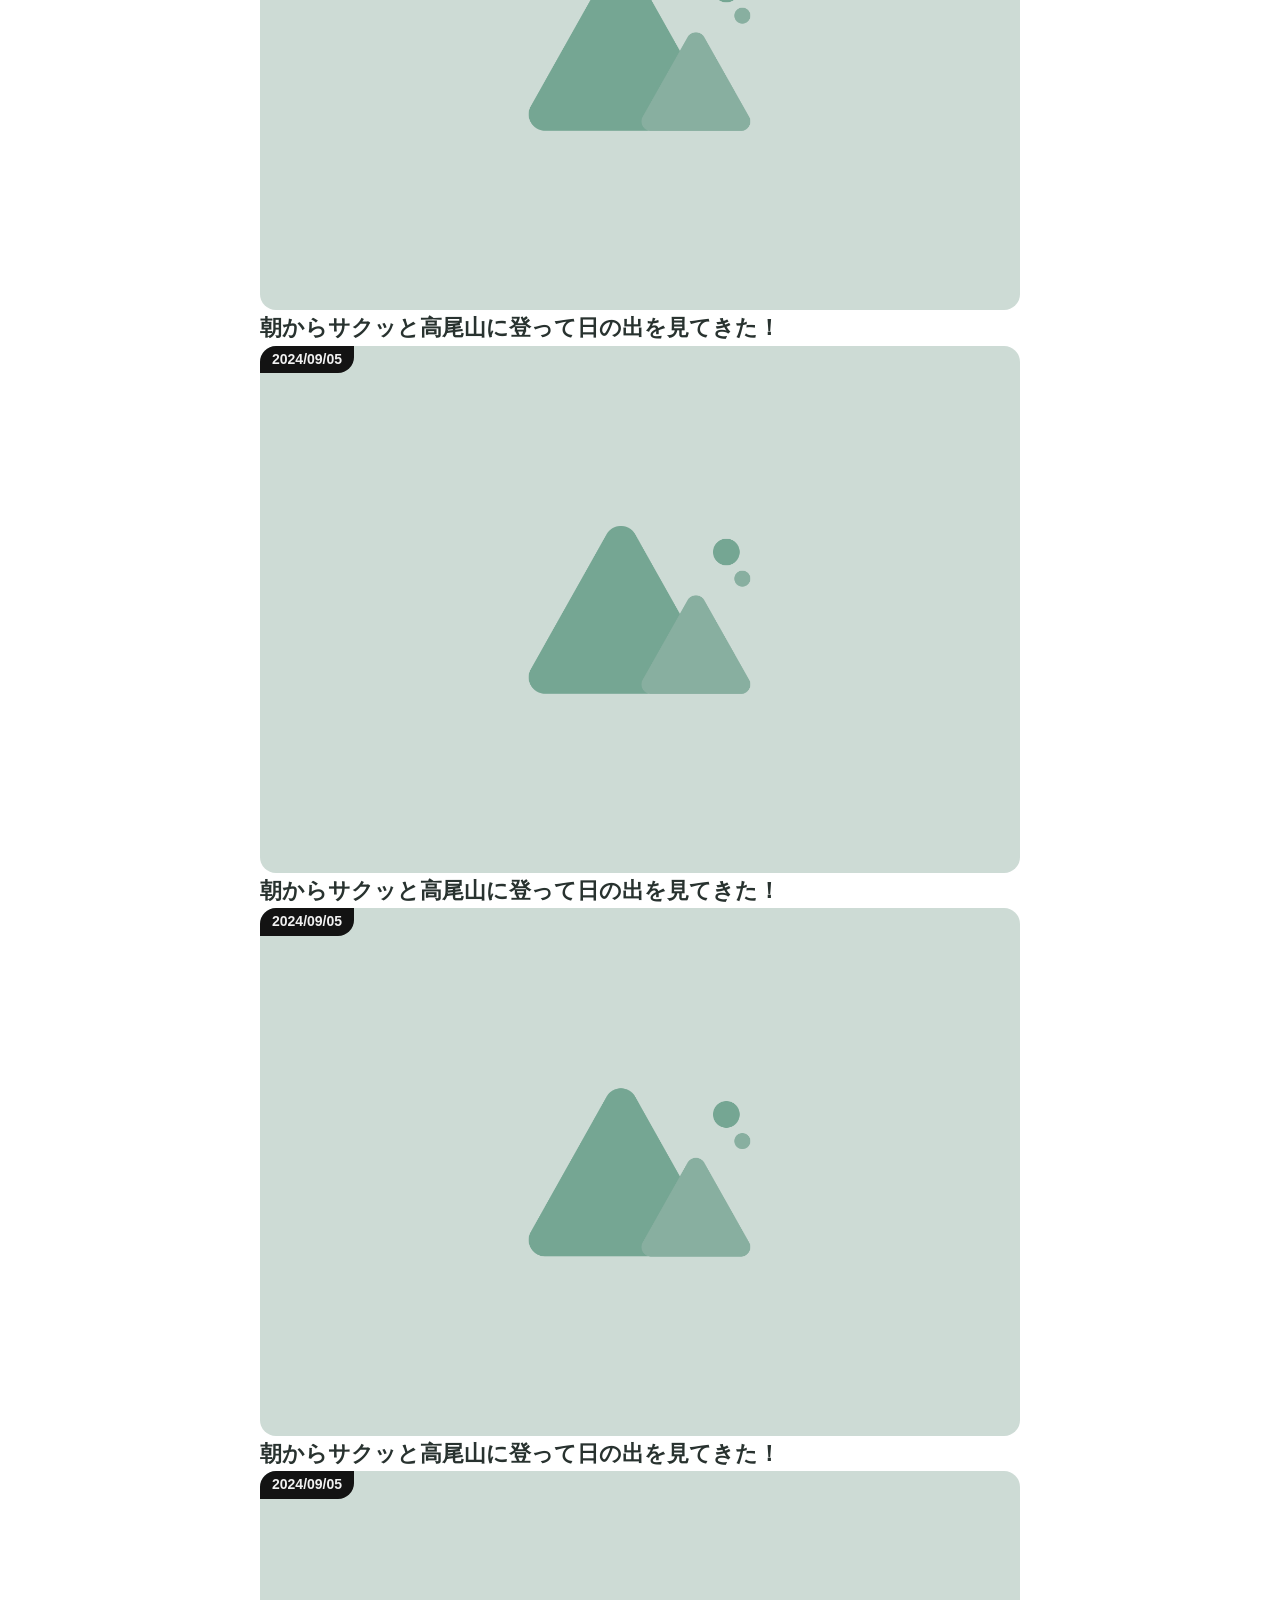
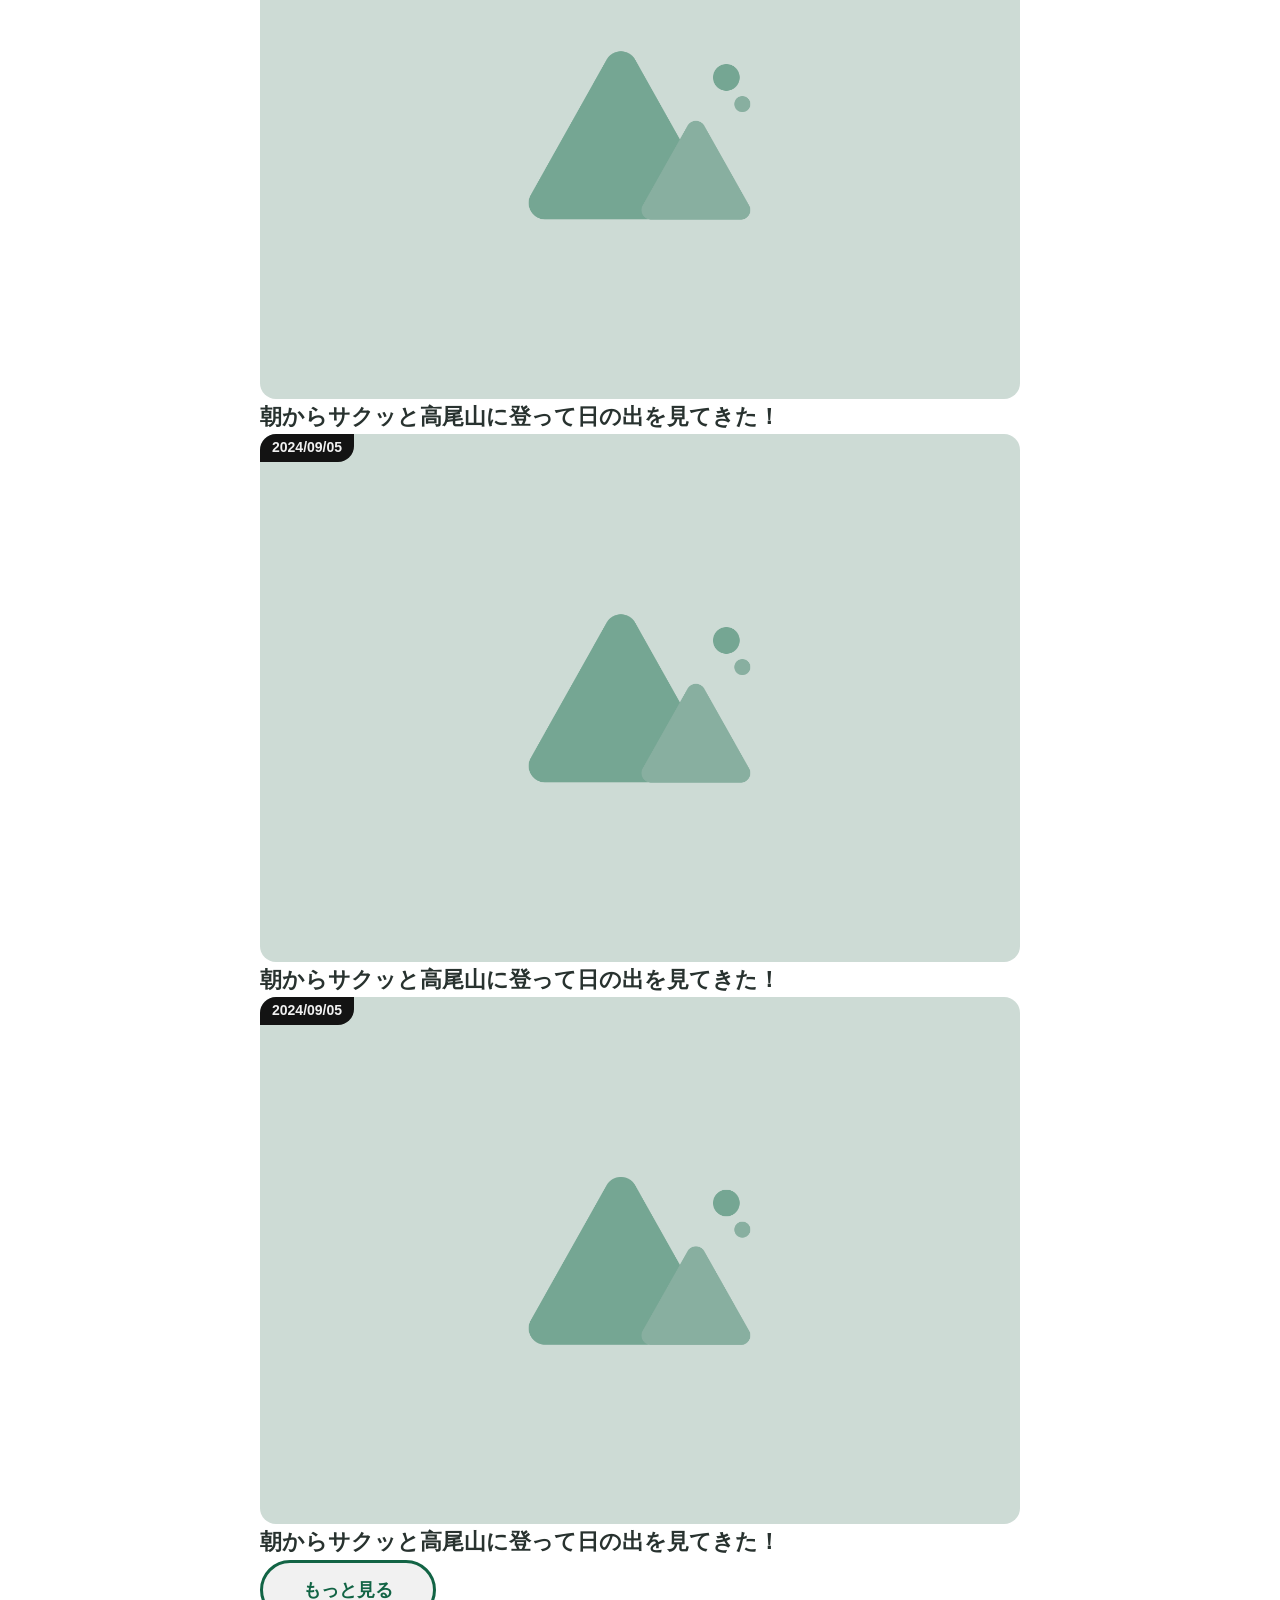
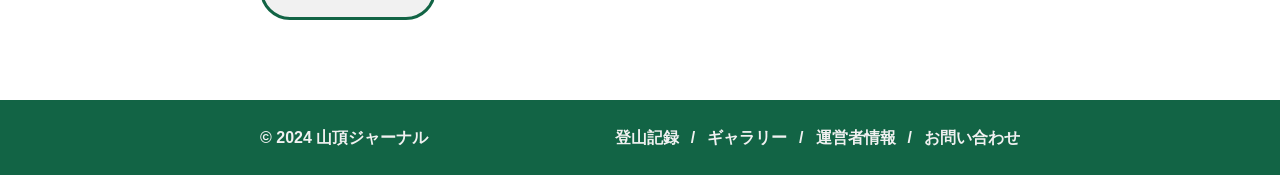
==== commit 124aae7f: "footer作成" ====
--- a/index.html
+++ b/index.html
@@ -56,7 +56,7 @@
       </nav>
     </header>
 
-    <main class="l-container">
+    <main class="l-container u-ptb">
       <div class="top-posts">
         <article class="c-post">
           <a href="single.html" class="c-post-link">
@@ -146,14 +146,14 @@
 
     <!-- footer -->
     <footer class="l-footer">
-      <div class="l-container">
-        <small class="l-footer-copyright">&copy; 2024 山頂ジャーナル</small>
+      <div class="l-container l-footer-inner">
         <ul class="l-footer-list">
           <li class="l-footer-item"><a href="index.html">登山記録</a></li>
           <li class="l-footer-item"><a href="gallery.html">ギャラリー</a></li>
           <li class="l-footer-item"><a href="author.html">運営者情報</a></li>
           <li class="l-footer-item"><a href="contact.html">お問い合わせ</a></li>
         </ul>
+        <small class="l-footer-copyright">&copy; 2024 山頂ジャーナル</small>
       </div>
     </footer>
   </body>
--- a/css/style.css
+++ b/css/style.css
@@ -73,17 +73,17 @@
   margin: -1px !important;
 }
 
-/* .u-ptb {
-  padding: 56px 0;
-}
-
-@media screen and (min-width: 768px) {
-  u-ptb {
-    padding: 64px 0;
-  }
-}
-
-.u-mt40 {
+.u-ptb {
+  padding: 64px 0;
+}
+
+@media screen and (min-width: 768px) {
+  .u-ptb {
+    padding: 80px 0;
+  }
+}
+
+/* .u-mt40 {
   margin-top: 40px;
 } */
 
@@ -300,69 +300,62 @@
 layout > footer
 ------------------------------
 */
+
 .l-footer {
-  background: rgba(197, 171, 95, 0.1);
-  padding-top: 40px;
-}
-
-@media screen and (min-width: 768px) {
-  .l-footer-body {
-    display: grid;
-    grid-template-columns: 320px 1fr;
-    gap: 24px;
-    align-items: end;
-  }
-}
-
-.l-footer-info {
+  background-color: var(--color-primary);
+  padding-block: 40px;
+  color: var(--color-white);
+  font-weight: bold;
+}
+
+@media screen and (min-width: 768px) {
+  .l-footer {
+    padding-block: 24px;
+  }
+}
+
+.l-footer-inner {
   display: flex;
   flex-direction: column;
-  gap: 16px;
-}
-
-.l-footer-logo {
-  max-width: 320px;
-}
-
-.l-footer-description {
-  font-size: 12px;
-  line-height: 1.75;
-}
-
-.l-footer-description span {
-  display: block;
+  justify-content: center;
+  gap: 24px;
+}
+
+@media screen and (min-width: 768px) {
+  .l-footer-inner {
+    display: flex;
+    flex-direction: row-reverse;
+    justify-content: space-between;
+    align-items: center;
+  }
 }
 
 .l-footer-list {
-  margin-top: 32px;
-  display: flex;
+  display: flex;
+  justify-content: center;
   flex-wrap: wrap;
-  gap: 6px 0;
-}
-
-@media screen and (min-width: 768px) {
-  .l-footer-list {
-    justify-content: flex-end;
-  }
 }
 
 .l-footer-item {
-  font-size: 12px;
+  white-space: nowrap;
+  font-size: 16px;
 }
 
 .l-footer-item:not(:last-child)::after {
   content: "/";
   display: inline-block;
-  margin: 0 5px;
+  margin: 0 12px;
 }
 
 .l-footer-copyright {
-  display: block;
-  border-top: 1px solid var(--color-border);
+  font-size: 14px;
   text-align: center;
-  padding: 16px 0;
-  margin-top: 32px;
-  line-height: 1;
+}
+
+@media screen and (min-width: 768px) {
+  .l-footer-copyright {
+    font-size: 16px;
+  }
 }
 
 /*!
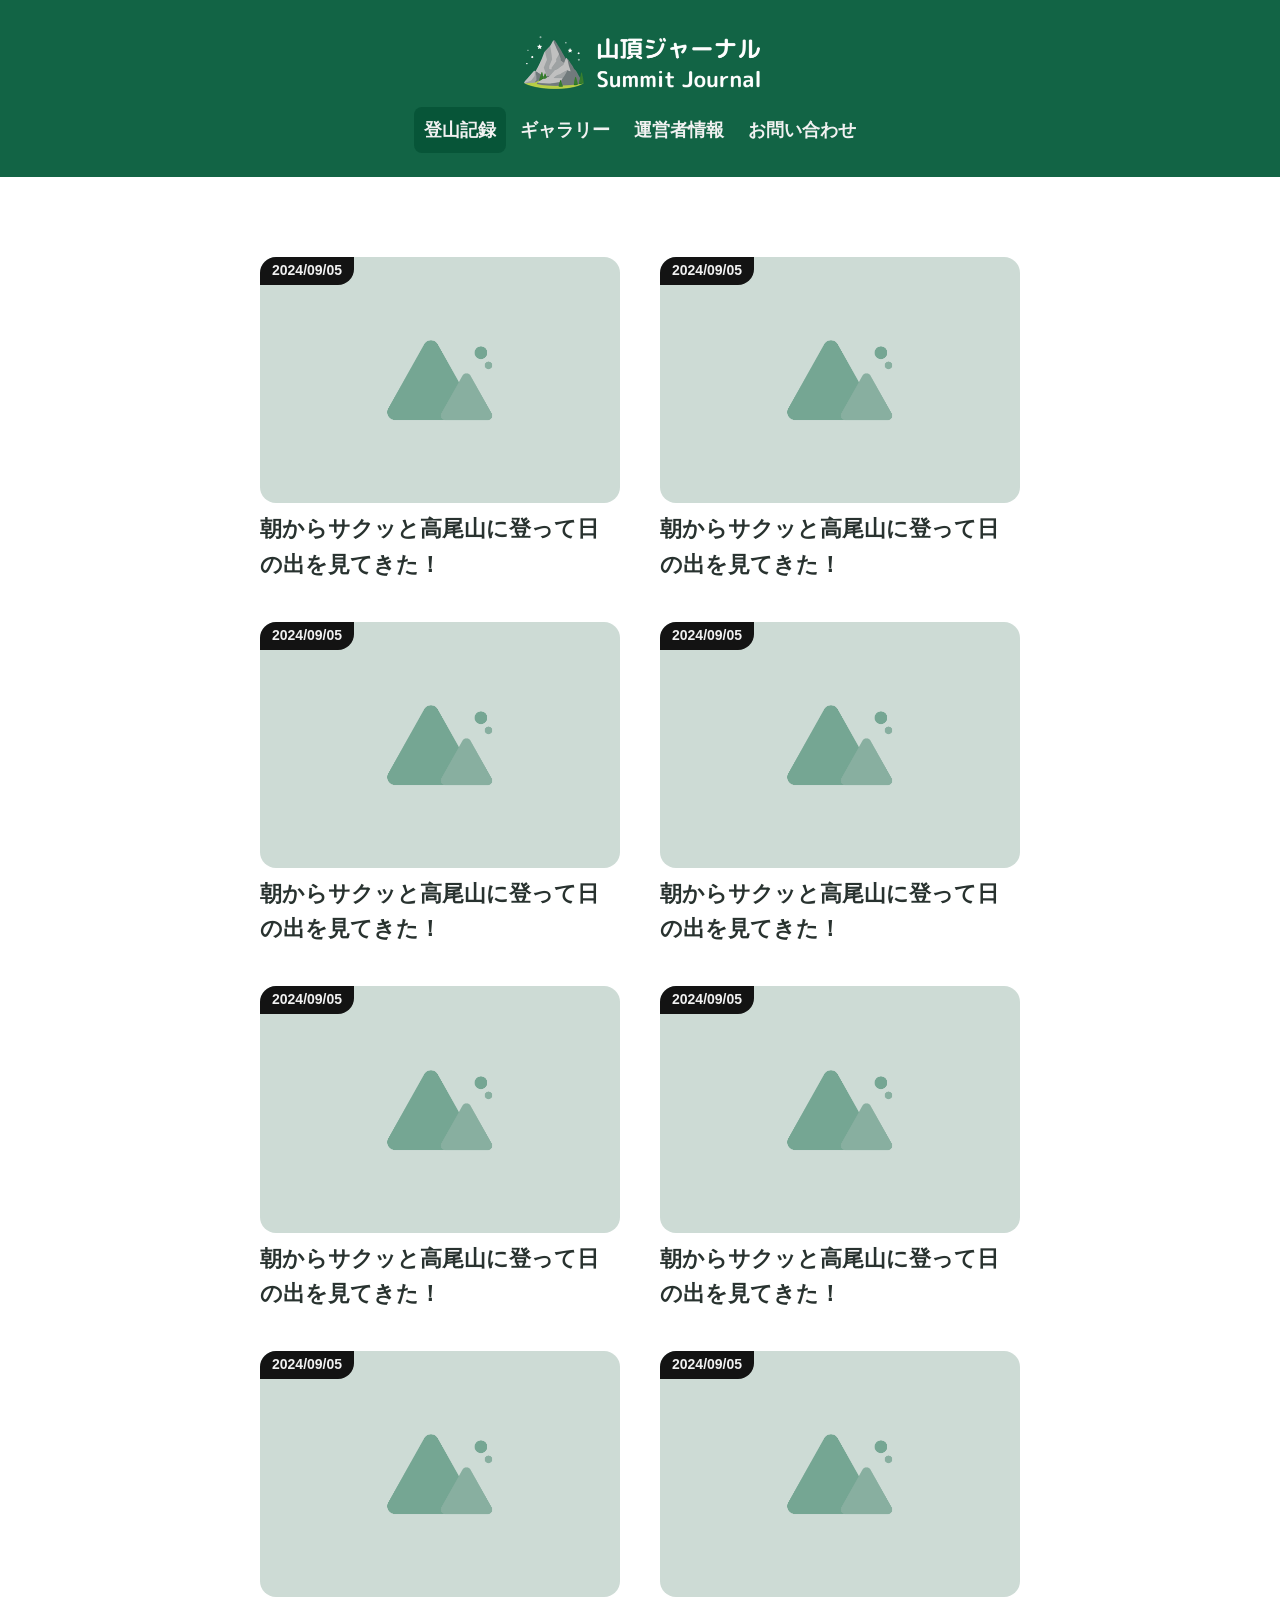
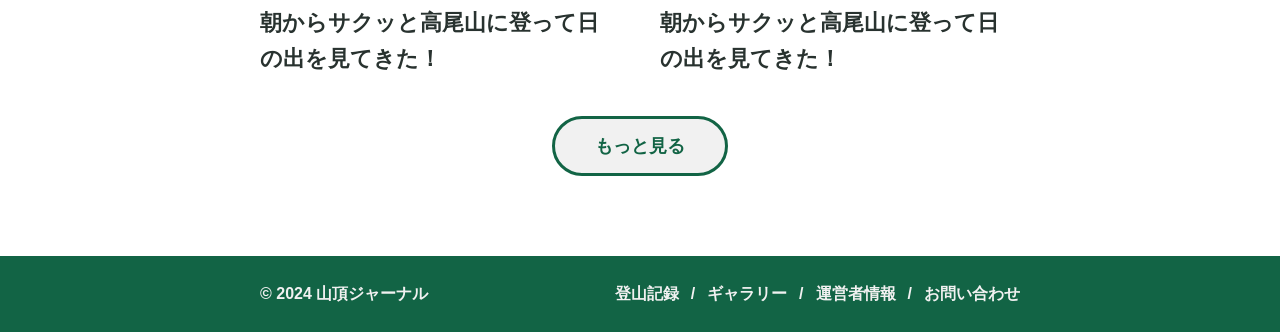
==== commit 2a9ce444: "最終確認OK" ====
--- a/index.html
+++ b/index.html
@@ -31,9 +31,6 @@
     <!-- css -->
     <link rel="stylesheet" href="css/reset.css" />
     <link rel="stylesheet" href="css/style.css" />
-
-    <!-- js -->
-    <script src="js/main.js" defer></script>
   </head>
   <body>
     <!-- header -->
--- a/css/style.css
+++ b/css/style.css
@@ -19,7 +19,6 @@
 ------------------------------
 */
 :root {
-  --width-content-s: 342px;
   --width-content: 760px;
 }
 
@@ -29,14 +28,6 @@
 */
 :root {
   --font-family: "M PLUS Rounded 1c", sans-serif;
-}
-
-/*!
-global > z-index
-------------------------------
-*/
-:root {
-  --z-index-default: 1;
 }
 
 /*!
@@ -83,9 +74,15 @@
   }
 }
 
-/* .u-mt40 {
+.u-mt {
   margin-top: 40px;
-} */
+}
+
+@media screen and (min-width: 768px) {
+  .u-mt {
+    margin-top: 48px;
+  }
+}
 
 /*!
 component > button
@@ -98,10 +95,9 @@
   border: 3px solid currentColor;
   font-weight: bold;
   border-radius: 100vh;
-  display: inline-block;
-}
-
-.c-button-link {
+  display: block;
+  width: fit-content;
+  margin-inline: auto;
 }
 
 .c-button--contact {
@@ -132,21 +128,14 @@
 component > post
 ------------------------------
 */
-.c-post {
-  display: flex;
-  flex-direction: column;
-  gap: 8px;
-}
-
-.c-post-link {
-}
-
 .c-post-thumbnail {
   position: relative;
 }
 
 .c-post-thumbnail img {
   border-radius: 16px;
+  aspect-ratio: 342/234;
+  object-fit: cover;
 }
 
 .c-post-date {
@@ -165,6 +154,7 @@
   font-size: 20px;
   font-weight: bold;
   line-height: 1.6;
+  margin-top: 8px;
 }
 
 @media screen and (min-width: 768px) {
@@ -174,66 +164,47 @@
 }
 
 /*!
-component > form
-------------------------------
-*/
-/* .c-form-text {
-  border: 1px solid var(--color-border);
-  padding: 8px;
-  font-size: 16px;
-  width: 100%;
-  outline: none;
-}
-
-.c-form-text::placeholder {
-  color: var(--color-black);
-  opacity: 0.3;
-}
-
-.c-form-text:focus {
-  border-color: var(--color-focus);
-}
-
-.c-form-text--textarea {
-  /* textareaの高さを内容に合わせて調整 */
-/* field-sizing: content;
-} */
+component > accordion
+------------------------------
+*/
+.c-accordion-item {
+}
+
+.c-accordion-item-question {
+  background-color: var(--color-accordion);
+  padding: 12px 12px 12px 16px;
+  font-weight: bold;
+  display: grid;
+  grid-template-columns: auto 12px;
+  align-items: center;
+  gap: 8px;
+  border-radius: 6px;
+}
+
+.c-accordion-item-question::after {
+  content: "";
+  display: inline-block;
+  width: 12px;
+  aspect-ratio: 1 / 1;
+  background-image: url(../img/icon-plus.svg);
+  background-size: contain;
+  background-repeat: no-repeat;
+  background-position: center;
+}
+
+.c-accordion-item-answer {
+  padding-top: 10px;
+}
 
 /*!
 layout > container
 ------------------------------
 */
-.l-container-s {
-  width: min(90%, var(--width-content-s));
-  margin-inline: auto;
-}
 
 .l-container {
   width: min(90%, var(--width-content));
   margin-inline: auto;
 }
-
-/*!
-layout > posts
-------------------------------
-*/
-/* .l-posts {
-  display: grid;
-  grid-template-columns: repeat(1, 1fr);
-  gap: 40px 24px;
-}
-
-@media screen and (min-width: 500px) {
-  .l-posts--2columns,
-  .l-posts--3columns {
-    grid-template-columns: repeat(2, 1fr);
-  }
-}
-@media screen and (min-width: 1080px) {
-  .l-posts--3columns {
-    grid-template-columns: repeat(3, 1fr);
-  }
-} */
 
 /*!
 layout > header
@@ -267,7 +238,7 @@
   gap: 4px;
   overflow-x: auto;
   /* l-containerと同じ位置に最初/最後の項目が揃うようにする余白 */
-  padding-inline: calc((100% - min(90%, var(--width-content))) / 2);
+  padding-inline: calc((100% - min(90%, var(--width-content))) / 4);
 
   -webkit-overflow-scrolling: touch;
   -ms-overflow-style: none;
@@ -359,44 +330,43 @@
 }
 
 /*!
+page > top
+------------------------------
+*/
+.top-posts {
+  display: grid;
+  grid-template-columns: repeat(1, 1fr);
+  gap: 40px;
+}
+
+@media screen and (min-width: 768px) {
+  .top-posts {
+    grid-template-columns: repeat(2, 1fr);
+  }
+}
+
+.top-button {
+  margin-top: 40px;
+  text-align: center;
+}
+
+/*!
 page > single
 ------------------------------
 */
-.single-article {
-}
-
-.single-meta {
-  display: flex;
-  justify-content: space-between;
-  align-items: center;
-}
 
 .single-title {
-  margin-top: 8px;
-}
-
-.single-thumbnail {
-  margin-top: 16px;
-}
-
-@media screen and (min-width: 768px) {
-  .single-thumbnail {
-    margin-top: 24px;
-  }
-}
-
-.single-thumbnail img {
-  border-radius: 16px;
-}
-
-@media screen and (min-width: 768px) {
-  .single-thumbnail img {
-    border-radius: 20px;
+  text-align: left;
+}
+
+@media screen and (min-width: 768px) {
+  .single-title {
+    font-size: 32px;
   }
 }
 
 .single-content {
-  margin-top: 56px;
+  margin-top: 48px;
 }
 
 @media screen and (min-width: 768px) {
@@ -405,99 +375,80 @@
   }
 }
 
-.single-content > * {
-  margin-top: 24px;
-}
-
-.single-content h2 {
-  margin-top: 54px;
+.single-title--level2,
+.single-title--level3 {
+  font-weight: bold;
+  margin-bottom: 24px;
+  line-height: 1.6;
+}
+
+.single-title--level2 {
+  margin-top: 48px;
+  background-color: var(--color-primary);
+  color: var(--color-white);
+  font-size: 20px;
+  padding: 12px 16px;
+  border-radius: 6px;
+}
+
+@media screen and (min-width: 768px) {
+  .single-title--level2 {
+    margin-top: 64px;
+    font-size: 26px;
+  }
+}
+
+.single-title--level3 {
+  margin-top: 32px;
   font-size: 18px;
-  font-weight: bold;
-  padding: 10px 8px;
-  line-height: 1.6;
-  color: var(--color-white);
-  background-color: var(--color-black);
-  border-radius: 8px;
-}
-
-@media screen and (min-width: 768px) {
-  .single-content h2 {
-    margin-top: 64px;
-    font-size: 20px;
-  }
-}
-.single-content h3 {
-  margin-top: 40px;
-  font-size: 18px;
-  font-weight: bold;
-  border-bottom: 1px solid var(--color-primary);
-  padding-bottom: 5px;
-  line-height: 1.6;
-  /* iconと横並びにするため */
-  display: flex;
-  align-items: baseline;
-  gap: 10px;
-}
-
-@media screen and (min-width: 768px) {
-  .single-content h3 {
-    font-size: 20px;
-  }
-}
-
-.single-content h3::before {
-  content: "";
-  width: 28px;
-  height: 23px;
-  display: block;
-  background-image: url(../img/icon-mosha.png);
-  background-size: contain;
-  background-position: center;
-  background-repeat: no-repeat;
-  flex-shrink: 0;
-  translate: 0 4px;
-}
-
-.single-banner {
-  display: block;
-}
-
-.single-recommend {
-  padding-bottom: 56px;
-}
-
-@media screen and (min-width: 768px) {
-  .single-recommend {
-    padding-bottom: 64px;
-  }
-}
-
-.single-recommend-title {
-  font-size: 20px;
-  font-weight: bold;
-  text-align: center;
-  /* iconを擬似要素で配置するため */
+  color: var(--color-base-text);
+  border-bottom: 2px solid var(--color-primary-light);
+  padding-bottom: 9px;
+}
+
+@media screen and (min-width: 768px) {
+  .single-title--level3 {
+    margin-top: 40px;
+    font-size: 24px;
+  }
+}
+
+.single-accordion {
   display: flex;
   flex-direction: column;
-  align-items: center;
-  gap: 4px;
-}
-
-@media screen and (min-width: 768px) {
-  .single-recommend-title {
-    font-size: 22px;
-  }
-}
-
-.single-recommend-title::before {
-  content: "";
-  width: 34px;
-  height: 27px;
-  display: block;
-  background-image: url(../img/icon-mosha.png);
-  background-size: contain;
-  background-position: center;
-  background-repeat: no-repeat;
+  gap: 16px;
+}
+
+/*!
+page > gallery
+------------------------------
+*/
+.gallery-content {
+  display: grid;
+  grid-template-columns: repeat(1, 1fr);
+  gap: 12px;
+}
+
+@media screen and (min-width: 768px) {
+  .gallery-content {
+    grid-template-columns: repeat(4, 1fr);
+  }
+}
+
+.gallery-img {
+  aspect-ratio: 342/285;
+  border-radius: 8px;
+  object-fit: cover;
+}
+
+@media screen and (min-width: 768px) {
+  .gallery-img-1 {
+    grid-column: span 2 / span 2;
+  }
+
+  .gallery-img-2 {
+    grid-column: span 2 / span 2;
+  }
 }
 
 /*!
@@ -505,56 +456,79 @@
 ------------------------------
 */
 
-/*!
-page > gallery
-------------------------------
-*/
+.author-content img {
+  aspect-ratio: 342/186;
+  object-fit: cover;
+  border-radius: 16px;
+}
+
+@media screen and (min-width: 768px) {
+  .author-content img {
+    aspect-ratio: 760/413;
+  }
+}
+.author-content-text {
+  margin-top: 24px;
+}
 
 /*!
 page > contact
 ------------------------------
 */
-
-.contact-note {
-  margin-top: 8px;
-}
-
 .contact-form {
-  margin-top: 32px;
   display: flex;
   flex-direction: column;
-  gap: 24px;
+  gap: 32px;
+}
+
+.contact-item {
+  display: flex;
+  flex-direction: column;
+  gap: 8px;
 }
 
 .contact-label {
+  font-size: 18px;
+  font-weight: bold;
+}
+
+@media screen and (min-width: 768px) {
+  .contact-label {
+    font-size: 20px;
+  }
+}
+
+.contact-form-text {
+  border: 1px solid var(--color-primary-light);
+  background-color: var(--color-gray);
+  padding: 13px 17px;
   font-size: 16px;
-  font-weight: bold;
-}
-
-@media screen and (min-width: 768px) {
-  .contact-label {
-    translate: 0 9px;
-  }
-}
-
-.contact-item {
-  display: grid;
-  grid-template-columns: repeat(1, 1fr);
-  gap: 4px;
-}
-
-@media screen and (min-width: 768px) {
-  .contact-item {
-    grid-template-columns: 1fr calc(560 / 760 * 100%);
-    /* 一番小さい幅（問い合わせ内容）を指定 */
-    gap: 72px;
-  }
-}
-
-.contact-button-wrap {
-  text-align: center;
+  width: 100%;
+  outline: none;
+  border-radius: 4px;
+}
+
+.contact-form-text::placeholder {
+  color: var(--color-placeholder);
+  font-weight: bold;
+  font-size: 16px;
+}
+
+@media screen and (min-width: 768px) {
+  .contact-form-text::placeholder {
+    font-size: 18px;
+  }
+}
+
+.contact-form-text--textarea {
+  field-sizing: content;
 }
 
 .contact-textarea {
   height: 200px;
 }
+.contact-button {
+  color: var(--color-white);
+  background-color: var(--color-primary);
+  border: 3px solid var(--color-primary);
+}
